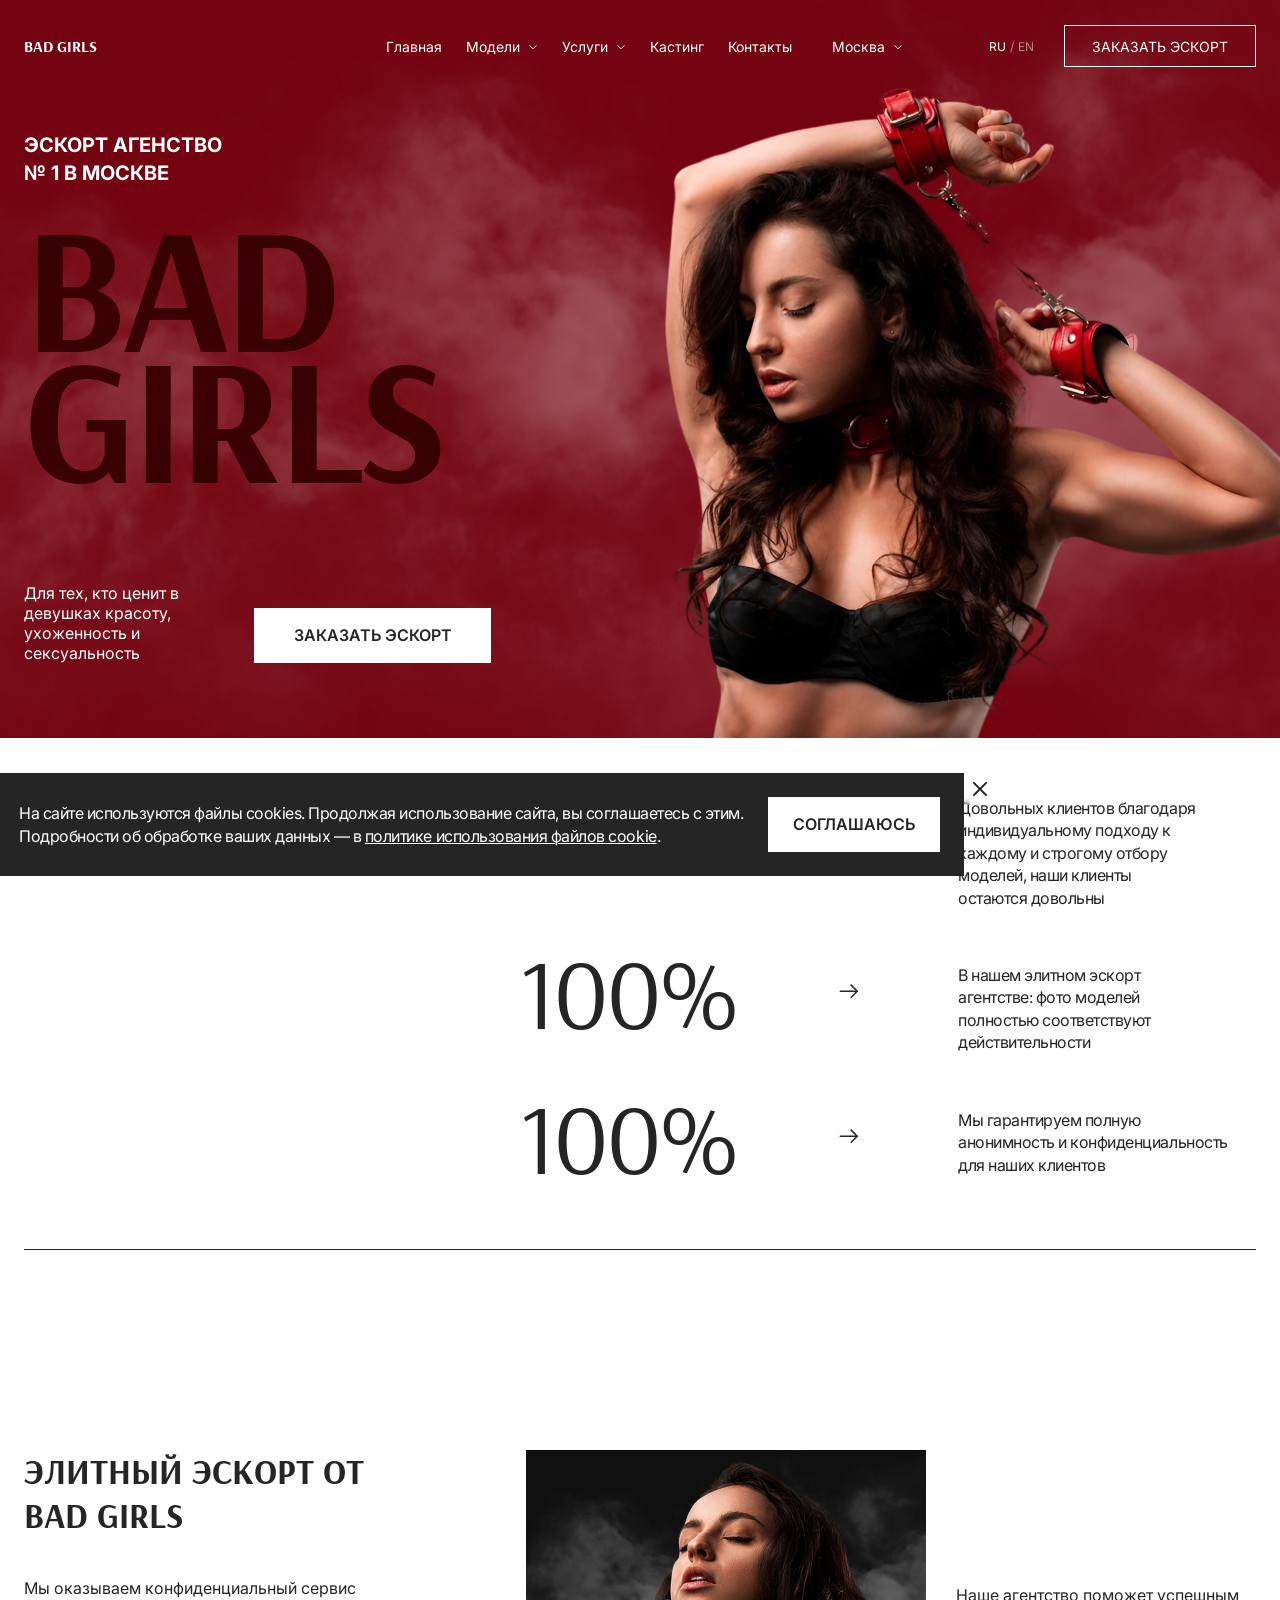
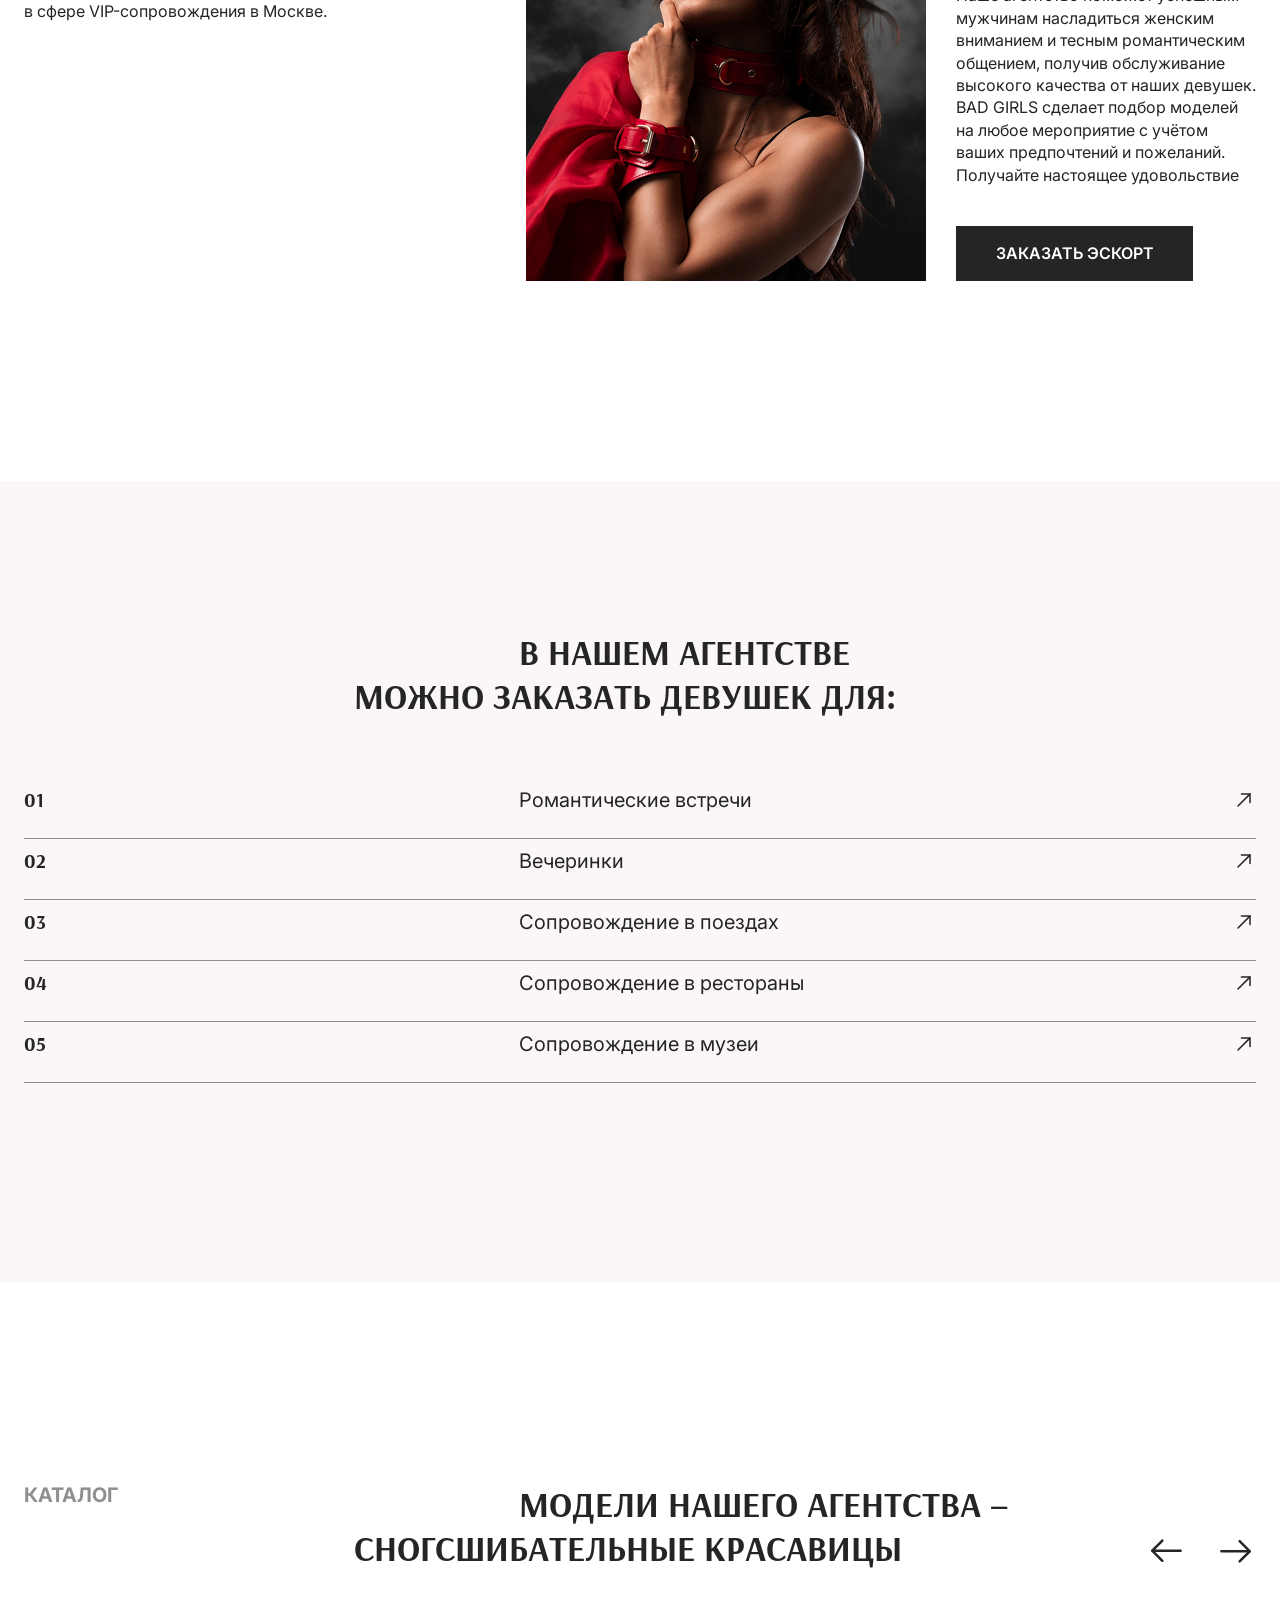
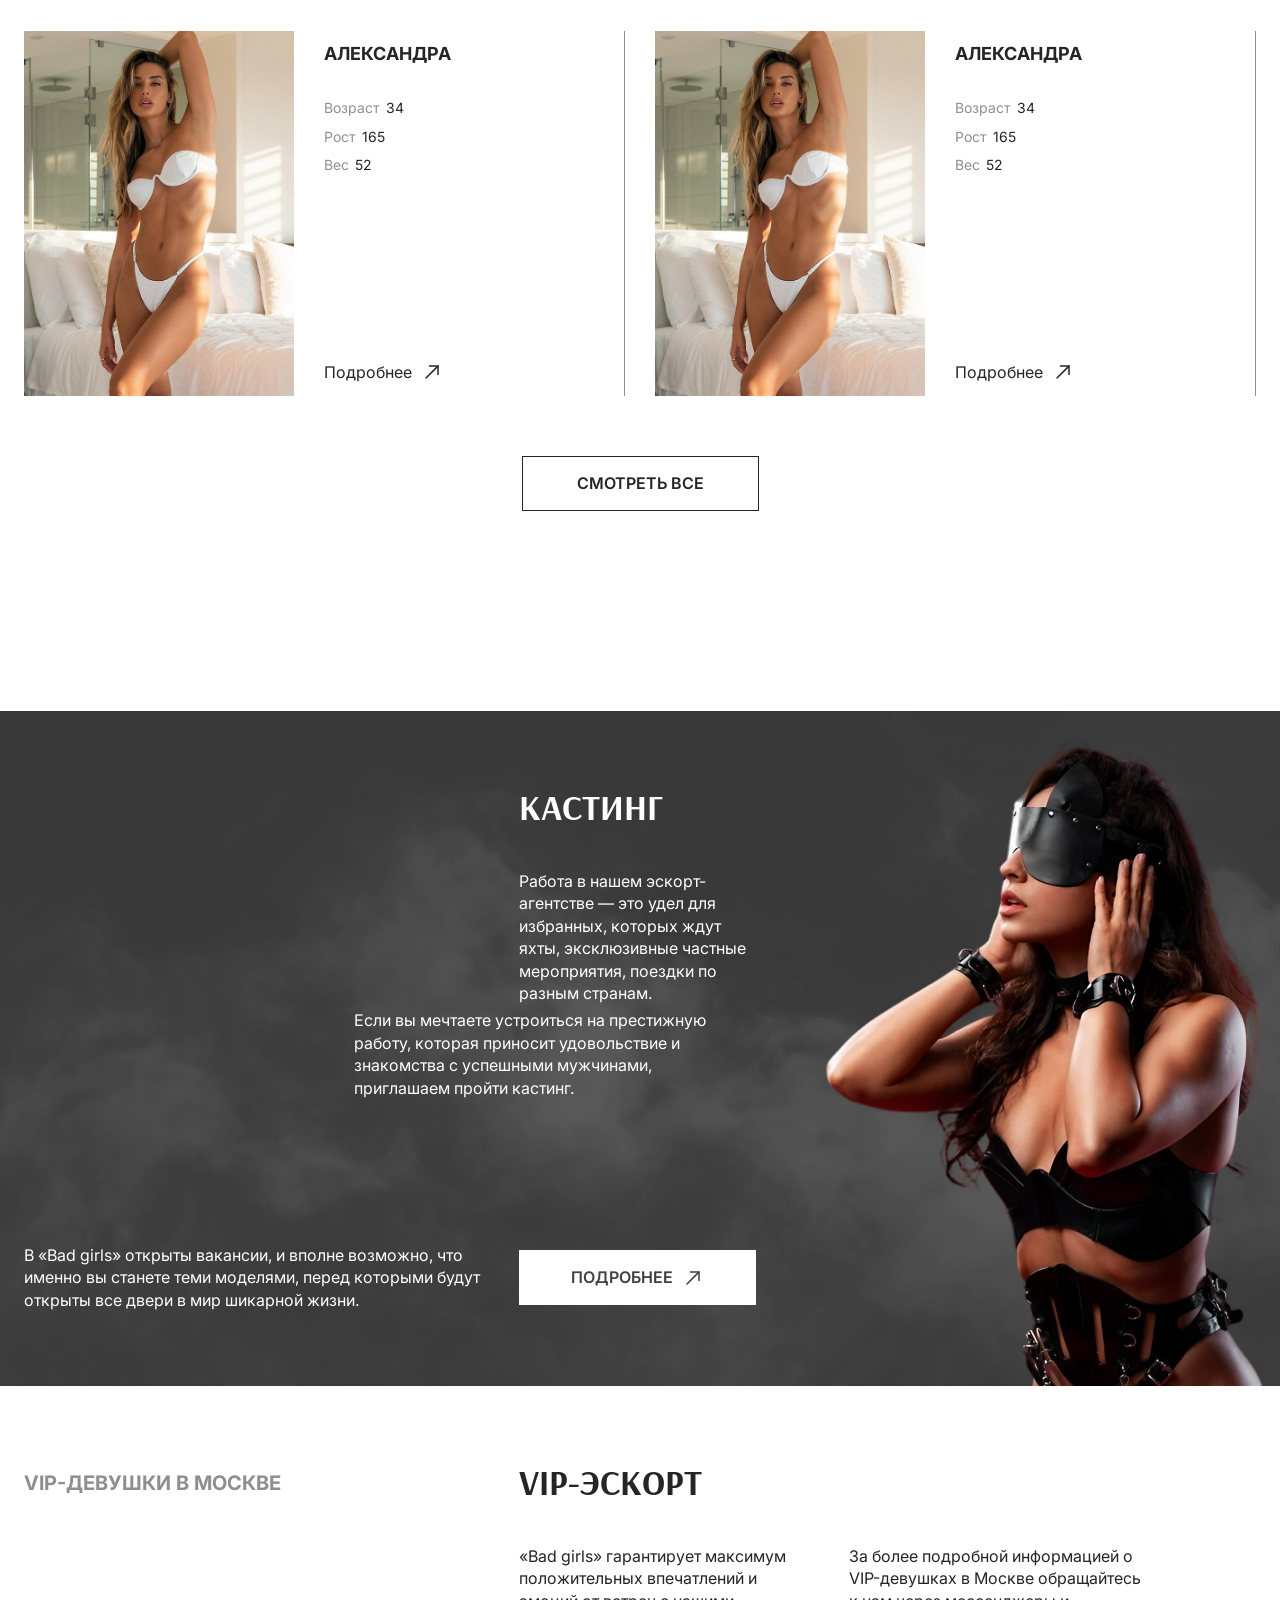
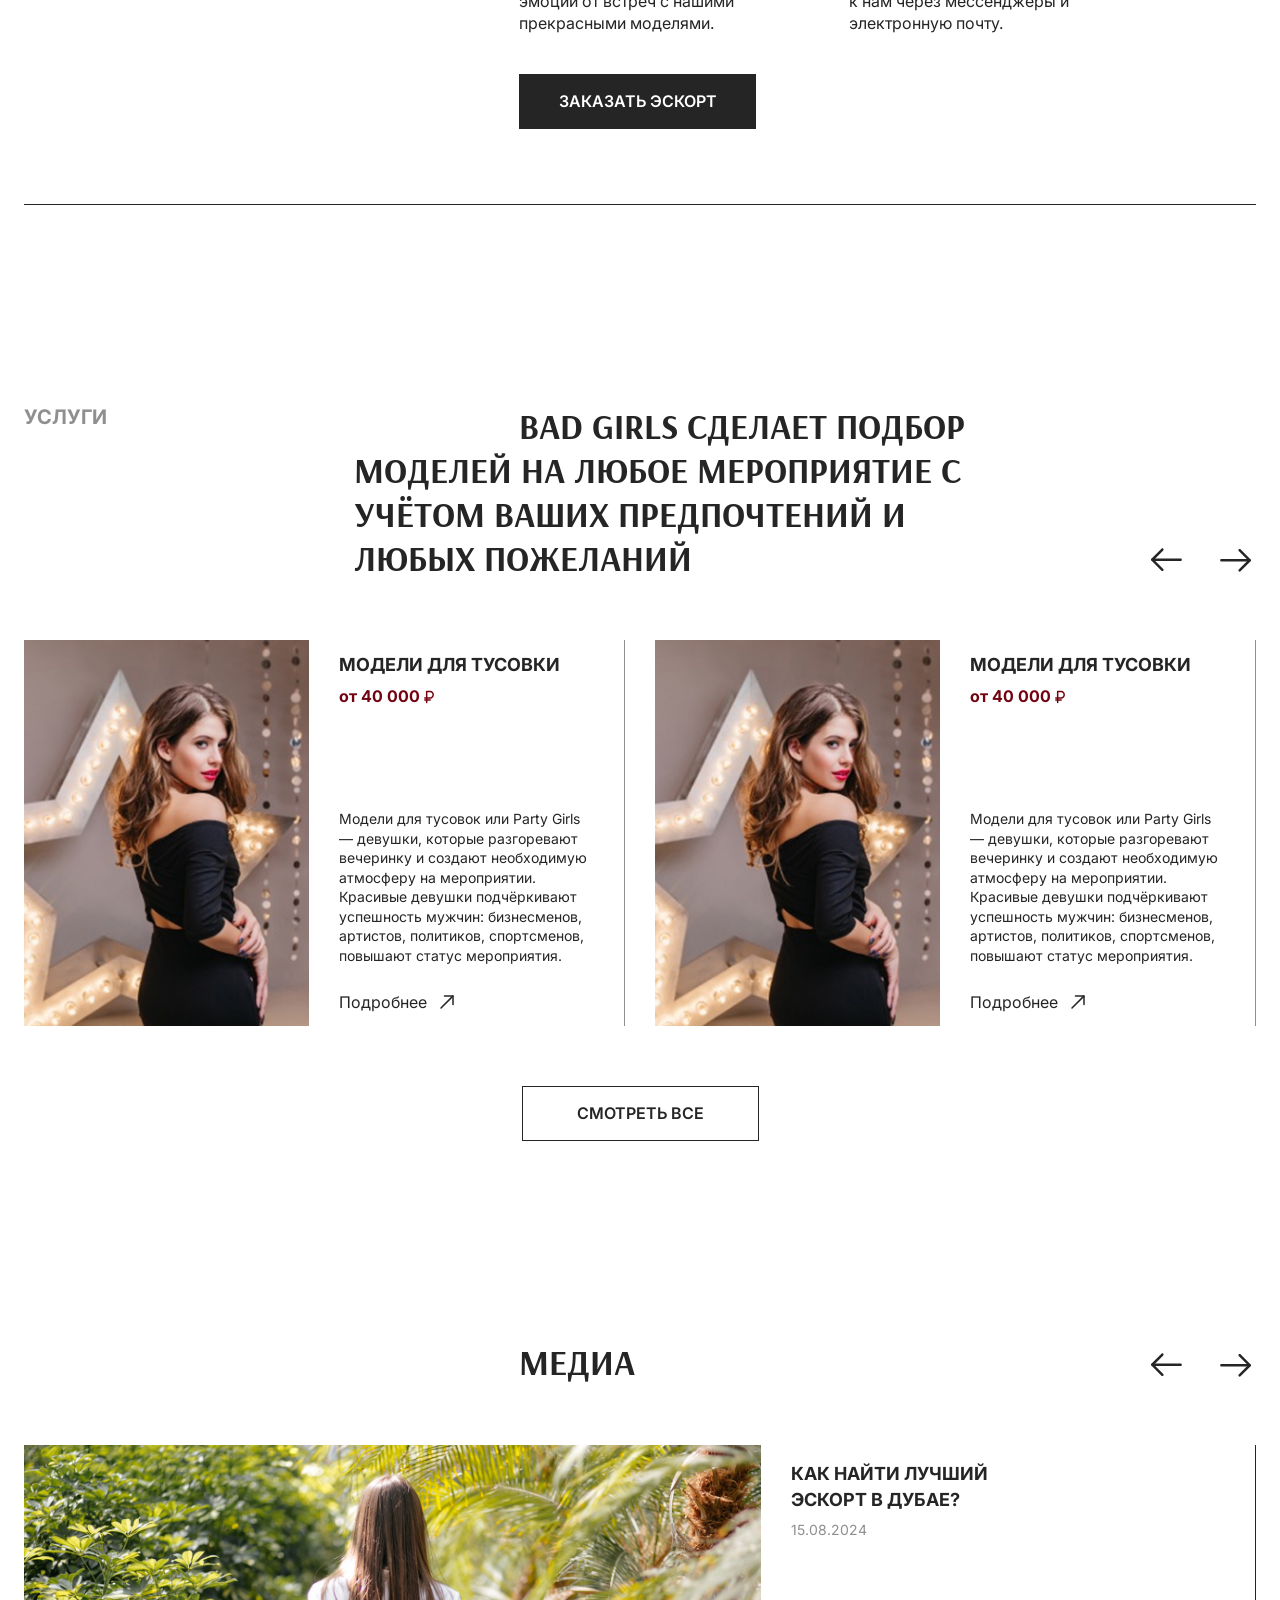
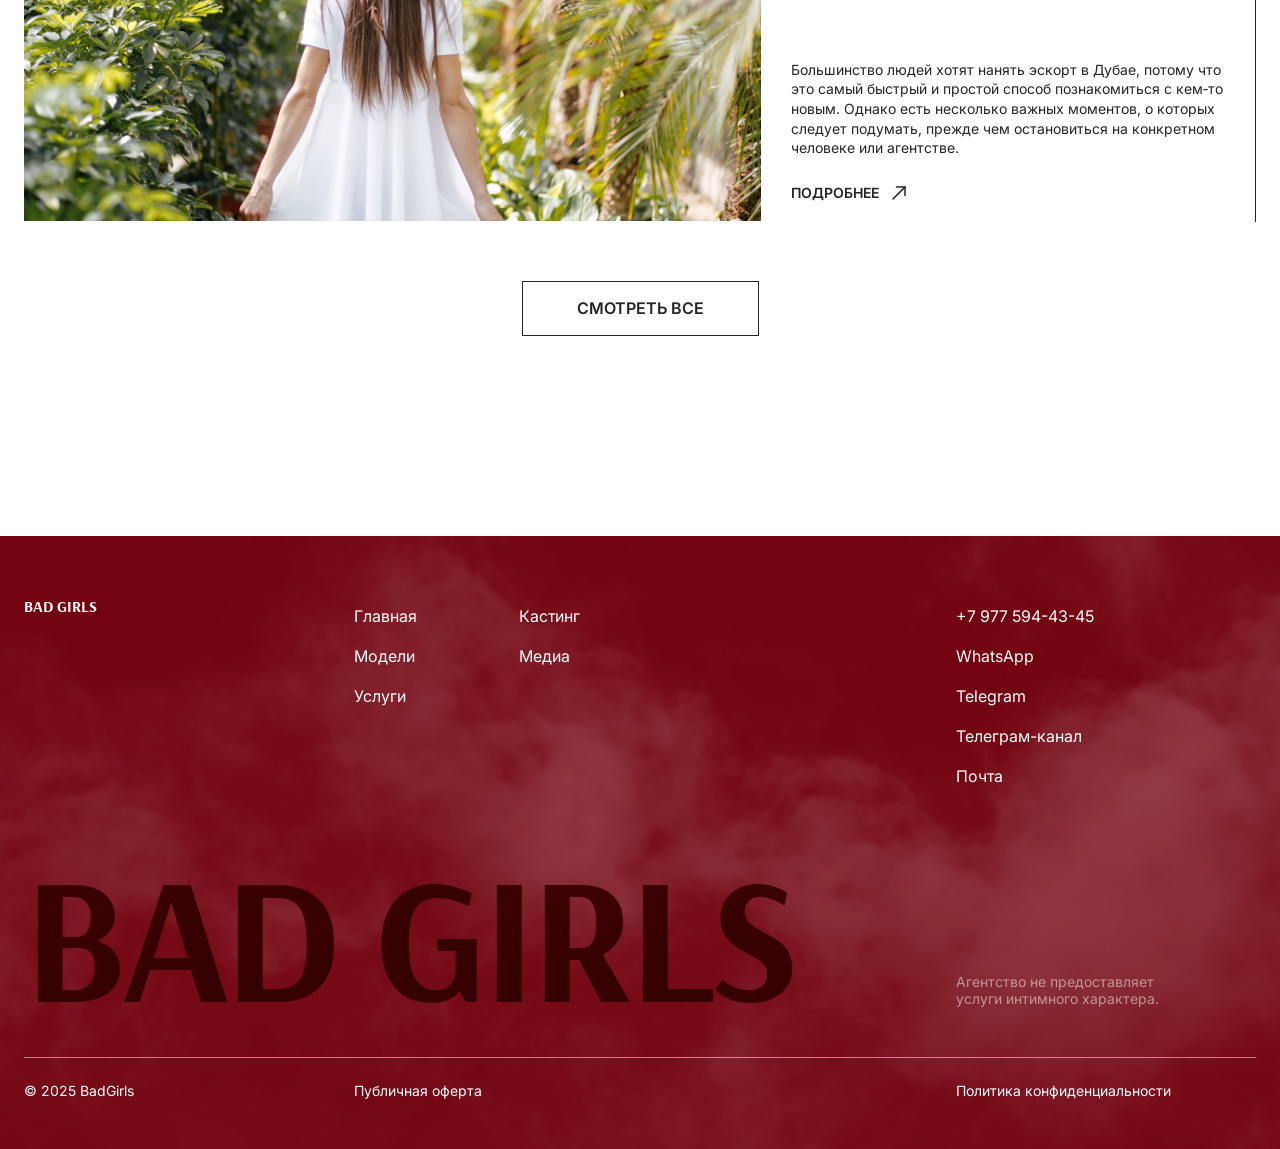
==== index.html @ 465d2c0c "Initial commit" ====
<!DOCTYPE html>
<html lang="ru">
	<head>
		<meta http-equiv="Content-Type" content="text/html; charset=utf-8">

		<!-- Adapting the page for mobile devices -->
		<meta name="viewport" content="width=device-width, initial-scale=1, maximum-scale=1">

		<!-- Prohibition of phone number recognition -->
		<meta name="format-detection" content="telephone=no">
		<meta name="SKYPE_TOOLBAR" content ="SKYPE_TOOLBAR_PARSER_COMPATIBLE">

		<!-- Page title -->
		<title>Заголовок страницы</title>

		<!-- Meta description -->
		<meta name="description" content="">

		<!-- Meta Keywords -->
		<meta name="keywords" content="">

		<!-- Changing the color of the mobile browser panel -->
		<meta name="msapplication-TileColor" content="#252525">
		<meta name="theme-color" content="#252525">

		<!-- Connecting fonts from Google -->
		<link rel="preconnect" href="https://fonts.googleapis.com">
		<link rel="preconnect" href="https://fonts.gstatic.com" crossorigin>
		<link href="https://fonts.googleapis.com/css2?family=Arsenal:ital,wght@0,400;0,700;1,400;1,700&family=Inter:ital,opsz,wght@0,14..32,100..900;1,14..32,100..900&display=swap" rel="stylesheet">

		<!-- Connecting style files -->
		<link rel="stylesheet" href="css/swiper-bundle.min.css">
		<link rel="stylesheet" href="css/swiper.css">
		<link rel="stylesheet" href="css/fancybox.css">
		<link rel="stylesheet" href="css/styles.css">

		<link rel="stylesheet" href="css/response_1279.css" media="print, (max-width: 1279px)">
		<link rel="stylesheet" href="css/response_1023.css" media="print, (max-width: 1023px)">
		<link rel="stylesheet" href="css/response_767.css" media="print, (max-width: 767px)">
		<link rel="stylesheet" href="css/response_479.css" media="(max-width: 479px)">
	</head>

	<body>
		<div class="wrap">
			<div class="main">
				<header class="absolute">
					<button class="mob_close_btn"></button>

					<div class="scroll">
						<div class="cont">
							<a href="/" class="logo">bad girls</a>

							<nav class="menu row">
								<div class="menu_item">
									<a class="active">
										<span>Главная</span>
									</a>
								</div>

								<div class="menu_item">
									<a href="/" class="sub_link">
										<span>Модели</span>
										<svg class="arr"><use xlink:href="images/sprite.svg#ic_arr_ver"></use></svg>
									</a>

									<div class="sub_menu two_cols">
										<div class="col">
											<div><a href="/">Азиатки</a></div>

											<div><a href="/">Блондинки</a></div>

											<div><a href="/">Брюнетки</a></div>

											<div><a href="/">Шатенки</a></div>

											<div><a href="/">Девушки с большой грудью</a></div>

											<div><a href="/">Девушки с маленькой грудью</a></div>

											<div><a href="/">Девушки с средней грудью</a></div>

											<div><a href="/">Девушки с татуировками</a></div>
										</div>

										<div class="col">
											<div><a href="/">Загорелые модели</a></div>

											<div><a href="/">Молодые девушки</a></div>

											<div><a href="/">Пышные девушки</a></div>

											<div><a href="/">Русые девушки</a></div>

											<div><a href="/">Рыжие модели</a></div>


											<div><a href="/">Славянки</a></div>

											<div><a href="/">Стройные девушки</a></div>

											<div><a href="/">Худые девушки</a></div>
										</div>
									</div>
								</div>

								<div class="menu_item">
									<a href="/" class="sub_link">
										<span>Услуги</span>
										<svg class="arr"><use xlink:href="images/sprite.svg#ic_arr_ver"></use></svg>
									</a>

									<div class="sub_menu">
										<div class="col">
											<div><a href="/">Романтические встречи</a></div>

											<div><a href="/">Вечеринки</a></div>

											<div><a href="/">Сопровождение в поездах</a></div>

											<div><a href="/">Сопровождение в рестораны</a></div>

											<div><a href="/">Сопровождение в музеи</a></div>

											<div><a href="/">Сопровождение в театры</a></div>

											<div><a href="/">Модели для тусовки</a></div>

											<div><a href="/">Переводчики модельной внешности</a></div>
										</div>
									</div>
								</div>

								<div class="menu_item">
									<a href="/">
										<span>Кастинг</span>
									</a>
								</div>

								<div class="menu_item">
									<a href="/">
										<span>Контакты</span>
									</a>
								</div>
							</nav>

							<div class="city modal_cont">
								<button class="current_btn mini_modal_btn" data-modal-id="#city_modal">
									<span>Москва</span>
									<svg class="arr"><use xlink:href="images/sprite.svg#ic_arr_ver"></use></svg>
								</button>

								<div class="mini_modal" id="city_modal">
									<div class="col">
										<div><a class="active">Москва</a></div>

										<div><a href="/">Санкт-Петербург</a></div>

										<div><a href="/">Сочи</a></div>

										<div><a href="/">Казань</a></div>

										<div><a href="/">Дубай</a></div>

										<div><a href="/">Лондон</a></div>

										<div><a href="/">Пхукет</a></div>

										<div><a href="/">Бали</a></div>

										<div><a href="/">Стамбул</a></div>
									</div>

									<div>
										<div><a href="/">Астана</a></div>

										<div><a href="/">Алматы</a></div>

										<div><a href="/">Монако</a></div>

										<div><a href="/">Ницца</a></div>

										<div><a href="/">Канны</a></div>

										<div><a href="/">Сантропе</a></div>

										<div><a href="/">Париж</a></div>

										<div><a href="/">Лос Анжелес</a></div>

										<div><a href="/">Нью-Йорк</a></div>
									</div>
								</div>
							</div>

							<div class="langs">
								<a class="active">RU</a>

								<div class="sep">/</div>

								<a href="/">EN</a>
							</div>

							<button class="order_btn modal_btn" data-modal="order_modal">Заказать эскорт</button>
						</div>
					</div>
				</header>


				<section class="mob_header">
					<div class="cont row">
						<div class="logo">
							<img src="images/logo.svg" alt="">
						</div>

						<button class="mob_menu_btn">
							<span></span>
						</button>
					</div>
				</section>


				<section class="first_section">
					<div class="cont">
						<div class="data">
							<div class="title">Эскорт агенство № 1 в Москве</div>

							<div class="name">
								<span>bad</span>
								<span>girls</span>
							</div>

							<div class="bottom">
								<span>Для тех, кто ценит в девушках красоту, ухоженность и сексуальность</span>

								<button class="order_btn">Заказать эскорт</button>
							</div>
						</div>
					</div>

					<picture class="image">
						<img src="images/tmp/first_section_img.png" alt="" loading="lazy">
					</picture>

					<picture class="bg">
						<img src="images/bg_first_section.jpg" alt="" loading="lazy" class="cover">
					</picture>
				</section>


				<section class="stats block">
					<div class="cont">
						<div class="row">
							<div class="title">Преимущества</div>

							<div class="data">
								<div>
									<div class="val">500+</div>

									<svg class="icon"><use xlink:href="images/sprite.svg#ic_arrow_slider"></use></svg>

									<div class="desc">
										<p>Довольных клиентов благодаря индивидуальному подходу к каждому и строгому отбору моделей, наши клиенты остаются довольны</p>
									</div>
								</div>

								<div>
									<div class="val">100%</div>

									<svg class="icon"><use xlink:href="images/sprite.svg#ic_arrow_slider"></use></svg>

									<div class="desc">
										<p>В нашем элитном эскорт агентстве: фото моделей полностью соответствуют действительности</p>
									</div>
								</div>

								<div>
									<div class="val">100%</div>

									<svg class="icon"><use xlink:href="images/sprite.svg#ic_arrow_slider"></use></svg>

									<div class="desc big">
										<p>Мы гарантируем полную анонимность и конфиденциальность для наших клиентов</p>
									</div>
								</div>
							</div>
						</div>
					</div>
				</section>


				<section class="about_info block">
					<div class="cont">
						<div class="block_head">
							<div class="title">Элитный эскорт от<br> bad girls</div>

							<div class="desc">Мы оказываем конфиденциальный сервис в сфере VIP-сопровождения в Москве.</div>
						</div>

						<picture class="image small_w">
							<img src="images/tmp/about_info_img2.jpg" alt="" loading="lazy">
						</picture>

						<div class="data alignend">
							<div class="text_block">
								<p>Наше агентство поможет успешным мужчинам насладиться женским вниманием и тесным романтическим общением, получив обслуживание высокого качества от наших девушек. BAD GIRLS сделает подбор моделей на любое мероприятие с учётом ваших предпочтений и пожеланий.<br> Получайте настоящее удовольствие</p>
							</div>

							<button class="order_btn">Заказать эскорт</button>
						</div>
					</div>
				</section>


				<section class="services block bg_block">
					<div class="cont">
						<div class="block_head">
							<div class="title"><span>В нашем агентстве</span> можно заказать девушек для:</div>
						</div>

						<div class="list">
							<div>
								<a href="/" class="service">
									<span class="number"></span>

									<span class="name">Романтические встречи</span>

									<svg class="icon"><use xlink:href="images/sprite.svg#ic_arrow_link"></use></svg>

									<picture class="thumb">
										<img src="images/tmp/service_thumb.jpg" alt="" loading="lazy">
									</picture>
								</a>
							</div>

							<div>
								<a href="/" class="service">
									<span class="number"></span>

									<span class="name">Вечеринки</span>

									<svg class="icon"><use xlink:href="images/sprite.svg#ic_arrow_link"></use></svg>

									<picture class="thumb">
										<img src="images/tmp/service_thumb.jpg" alt="" loading="lazy">
									</picture>
								</a>
							</div>

							<div>
								<a href="/" class="service">
									<span class="number"></span>

									<span class="name">Сопровождение в поездах</span>

									<svg class="icon"><use xlink:href="images/sprite.svg#ic_arrow_link"></use></svg>

									<picture class="thumb">
										<img src="images/tmp/service_thumb.jpg" alt="" loading="lazy">
									</picture>
								</a>
							</div>

							<div>
								<a href="/" class="service">
									<span class="number"></span>

									<span class="name">Сопровождение в рестораны</span>

									<svg class="icon"><use xlink:href="images/sprite.svg#ic_arrow_link"></use></svg>

									<picture class="thumb">
										<img src="images/tmp/service_thumb.jpg" alt="" loading="lazy">
									</picture>
								</a>
							</div>

							<div>
								<a href="/" class="service">
									<span class="number"></span>

									<span class="name">Сопровождение в музеи</span>

									<svg class="icon"><use xlink:href="images/sprite.svg#ic_arrow_link"></use></svg>

									<picture class="thumb">
										<img src="images/tmp/service_thumb.jpg" alt="" loading="lazy">
									</picture>
								</a>
							</div>
						</div>
					</div>
				</section>


				<section class="models block">
					<div class="cont">
						<div class="swiper">
							<div class="block_head row">
								<div class="pre_title">Каталог</div>

								<div class="title small_w"><span>Модели нашего агентства –</span> сногсшибательные красавицы</div>

								<div class="swiper-controls">
									<button class="swiper-button-prev">
										<svg class="icon"><use xlink:href="images/sprite.svg#ic_arrow_slider"></use></svg>
									</button>

									<button class="swiper-button-next">
										<svg class="icon"><use xlink:href="images/sprite.svg#ic_arrow_slider"></use></svg>
									</button>
								</div>
							</div>

							<div class="swiper-wrapper">
								<div class="swiper-slide">
									<div class="model">
										<picture class="thumb">
											<img src="images/tmp/model_thumb.jpg" alt="" loading="lazy">
										</picture>

										<div class="info">
											<div class="name">Александра</div>

											<div class="features">
												<div>
													<div class="label">Возраст</div>
													<div class="val">34</div>
												</div>

												<div>
													<div class="label">Рост</div>
													<div class="val">165</div>
												</div>

												<div>
													<div class="label">Вес</div>
													<div class="val">52</div>
												</div>
											</div>

											<div class="link">
												<a href="/">
													<span>Подробнее</span>
													<svg class="icon"><use xlink:href="images/sprite.svg#ic_arrow_link"></use></svg>
												</a>
											</div>
										</div>
									</div>
								</div>

								<div class="swiper-slide">
									<div class="model">
										<picture class="thumb">
											<img src="images/tmp/model_thumb.jpg" alt="" loading="lazy">
										</picture>

										<div class="info">
											<div class="name">Александра</div>

											<div class="features">
												<div>
													<div class="label">Возраст</div>
													<div class="val">34</div>
												</div>

												<div>
													<div class="label">Рост</div>
													<div class="val">165</div>
												</div>

												<div>
													<div class="label">Вес</div>
													<div class="val">52</div>
												</div>
											</div>

											<div class="link">
												<a href="/">
													<span>Подробнее</span>
													<svg class="icon"><use xlink:href="images/sprite.svg#ic_arrow_link"></use></svg>
												</a>
											</div>
										</div>
									</div>
								</div>

								<div class="swiper-slide">
									<div class="model">
										<picture class="thumb">
											<img src="images/tmp/model_thumb.jpg" alt="" loading="lazy">
										</picture>

										<div class="info">
											<div class="name">Александра</div>

											<div class="features">
												<div>
													<div class="label">Возраст</div>
													<div class="val">34</div>
												</div>

												<div>
													<div class="label">Рост</div>
													<div class="val">165</div>
												</div>

												<div>
													<div class="label">Вес</div>
													<div class="val">52</div>
												</div>
											</div>

											<div class="link">
												<a href="/">
													<span>Подробнее</span>
													<svg class="icon"><use xlink:href="images/sprite.svg#ic_arrow_link"></use></svg>
												</a>
											</div>
										</div>
									</div>
								</div>

								<div class="swiper-slide">
									<div class="model">
										<picture class="thumb">
											<img src="images/tmp/model_thumb.jpg" alt="" loading="lazy">
										</picture>

										<div class="info">
											<div class="name">Александра</div>

											<div class="features">
												<div>
													<div class="label">Возраст</div>
													<div class="val">34</div>
												</div>

												<div>
													<div class="label">Рост</div>
													<div class="val">165</div>
												</div>

												<div>
													<div class="label">Вес</div>
													<div class="val">52</div>
												</div>
											</div>

											<div class="link">
												<a href="/">
													<span>Подробнее</span>
													<svg class="icon"><use xlink:href="images/sprite.svg#ic_arrow_link"></use></svg>
												</a>
											</div>
										</div>
									</div>
								</div>
							</div>
						</div>

						<div class="all_link">
							<a href="/">Смотреть все</a>
						</div>
					</div>
				</section>


				<section class="casting_block">
					<div class="cont">
						<div class="block_head">
							<div class="title">Кастинг</div>

							<div class="desc">
								<p>Работа в нашем эскорт-агентстве — это удел для избранных, которых ждут яхты, эксклюзивные частные мероприятия, поездки по разным странам.</p>
							</div>
						</div>

						<div class="desc2">
							<p>Если вы мечтаете устроиться на престижную работу, которая приносит удовольствие и знакомства с успешными мужчинами, приглашаем пройти кастинг. </p>
						</div>

						<div class="bottom">
							<div class="exp">В «Bad girls» открыты вакансии, и вполне возможно, что именно вы станете теми моделями, перед которыми будут открыты все двери в мир шикарной жизни.</div>

							<div class="link">
								<a href="/">
									<span>Подробнее</span>
									<svg class="icon"><use xlink:href="images/sprite.svg#ic_arrow_link"></use></svg>
								</a>
							</div>
						</div>
					</div>

					<picture class="image">
						<img src="images/tmp/casting_block_img.png" alt="" loading="lazy" class="cover">
					</picture>

					<picture class="bg">
						<img src="images/bg_casting_block.jpg" alt="" loading="lazy" class="cover">
					</picture>
				</section>


				<section class="vip_escort block">
					<div class="cont">
						<div class="block_head row small_m">
							<div class="pre_title">VIP-девушки в Москве</div>

							<div class="title">VIP-эскорт</div>
						</div>

						<div class="data">
							<div class="desc">
								<p>«Bad girls» гарантирует максимум положительных впечатлений и эмоций от встреч с нашими прекрасными моделями.</p>

								<p>За более подробной информацией о VIP-девушках в Москве обращайтесь к нам через мессенджеры и электронную почту.</p>
							</div>

							<button class="order_btn">Заказать эскорт</button>
						</div>
					</div>
				</section>


				<section class="services_grid block">
					<div class="cont">
						<div class="swiper">
							<div class="block_head row">
								<div class="pre_title">услуги</div>

								<div class="title"><span>BAD GIRLS сделает подбор</span> моделей на любое мероприятие с учётом ваших предпочтений и любых пожеланий</div>

								<div class="swiper-controls">
									<button class="swiper-button-prev">
										<svg class="icon"><use xlink:href="images/sprite.svg#ic_arrow_slider"></use></svg>
									</button>

									<button class="swiper-button-next">
										<svg class="icon"><use xlink:href="images/sprite.svg#ic_arrow_slider"></use></svg>
									</button>
								</div>
							</div>

							<div class="swiper-wrapper">
								<div class="swiper-slide">
									<div class="service">
										<picture class="thumb">
											<img src="images/tmp/service_grid_thumb.jpg" alt="" loading="lazy">
										</picture>

										<div class="info">
											<div class="name">Модели для тусовки</div>

											<div class="price">
												<span>от 40 000</span>
												<svg class="icon"><use xlink:href="images/sprite.svg#ic_rouble"></use></svg>
											</div>

											<div class="desc">Модели для тусовок или Party Girls — девушки, которые разгоревают вечеринку и создают необходимую атмосферу на мероприятии. Красивые девушки подчёркивают успешность мужчин: бизнесменов, артистов, политиков, спортсменов, повышают статус мероприятия.</div>

											<div class="link">
												<a href="/">
													<span>Подробнее</span>
													<svg class="icon"><use xlink:href="images/sprite.svg#ic_arrow_link"></use></svg>
												</a>
											</div>
										</div>
									</div>
								</div>

								<div class="swiper-slide">
									<div class="service">
										<picture class="thumb">
											<img src="images/tmp/service_grid_thumb.jpg" alt="" loading="lazy">
										</picture>

										<div class="info">
											<div class="name">Модели для тусовки</div>

											<div class="price">
												<span>от 40 000</span>
												<svg class="icon"><use xlink:href="images/sprite.svg#ic_rouble"></use></svg>
											</div>

											<div class="desc">Модели для тусовок или Party Girls — девушки, которые разгоревают вечеринку и создают необходимую атмосферу на мероприятии. Красивые девушки подчёркивают успешность мужчин: бизнесменов, артистов, политиков, спортсменов, повышают статус мероприятия.</div>

											<div class="link">
												<a href="/">
													<span>Подробнее</span>
													<svg class="icon"><use xlink:href="images/sprite.svg#ic_arrow_link"></use></svg>
												</a>
											</div>
										</div>
									</div>
								</div>

								<div class="swiper-slide">
									<div class="service">
										<picture class="thumb">
											<img src="images/tmp/service_grid_thumb.jpg" alt="" loading="lazy">
										</picture>

										<div class="info">
											<div class="name">Модели для тусовки</div>

											<div class="price">
												<span>от 40 000</span>
												<svg class="icon"><use xlink:href="images/sprite.svg#ic_rouble"></use></svg>
											</div>

											<div class="desc">Модели для тусовок или Party Girls — девушки, которые разгоревают вечеринку и создают необходимую атмосферу на мероприятии. Красивые девушки подчёркивают успешность мужчин: бизнесменов, артистов, политиков, спортсменов, повышают статус мероприятия.</div>

											<div class="link">
												<a href="/">
													<span>Подробнее</span>
													<svg class="icon"><use xlink:href="images/sprite.svg#ic_arrow_link"></use></svg>
												</a>
											</div>
										</div>
									</div>
								</div>

								<div class="swiper-slide">
									<div class="service">
										<picture class="thumb">
											<img src="images/tmp/service_grid_thumb.jpg" alt="" loading="lazy">
										</picture>

										<div class="info">
											<div class="name">Модели для тусовки</div>

											<div class="price">
												<span>от 40 000</span>
												<svg class="icon"><use xlink:href="images/sprite.svg#ic_rouble"></use></svg>
											</div>

											<div class="desc">Модели для тусовок или Party Girls — девушки, которые разгоревают вечеринку и создают необходимую атмосферу на мероприятии. Красивые девушки подчёркивают успешность мужчин: бизнесменов, артистов, политиков, спортсменов, повышают статус мероприятия.</div>

											<div class="link">
												<a href="/">
													<span>Подробнее</span>
													<svg class="icon"><use xlink:href="images/sprite.svg#ic_arrow_link"></use></svg>
												</a>
											</div>
										</div>
									</div>
								</div>
							</div>
						</div>

						<div class="all_link">
							<a href="/">Смотреть все</a>
						</div>
					</div>
				</section>


				<section class="articles block">
					<div class="cont">
						<div class="swiper">
							<div class="block_head row">
								<div class="title">медиа</div>

								<div class="swiper-controls">
									<button class="swiper-button-prev">
										<svg class="icon"><use xlink:href="images/sprite.svg#ic_arrow_slider"></use></svg>
									</button>

									<button class="swiper-button-next">
										<svg class="icon"><use xlink:href="images/sprite.svg#ic_arrow_slider"></use></svg>
									</button>
								</div>
							</div>

							<div class="swiper-wrapper">
								<div class="swiper-slide">
									<div class="article">
										<a href="/" class="image">
											<picture class="thumb">
												<img src="images/tmp/article_thumb.jpg" alt="" loading="lazy" class="cover">
											</picture>
										</a>

										<div class="info">
											<div class="name">
												<a href="/">Как найти лучший эскорт в Дубае?</a>
											</div>

											<div class="date">15.08.2024</div>

											<div class="desc">Большинство людей хотят нанять эскорт в Дубае, потому что это самый быстрый и простой способ познакомиться с кем‑то новым. Однако есть несколько важных моментов, о которых следует подумать, прежде чем остановиться на конкретном человеке или агентстве.</div>

											<div class="link">
												<a href="/">
													<span>Подробнее</span>
													<svg class="icon"><use xlink:href="images/sprite.svg#ic_arrow_link"></use></svg>
												</a>
											</div>
										</div>
									</div>
								</div>

								<div class="swiper-slide">
									<div class="article">
										<a href="/" class="image">
											<picture class="thumb">
												<img src="images/tmp/article_thumb.jpg" alt="" loading="lazy" class="cover">
											</picture>
										</a>

										<div class="info">
											<div class="name">
												<a href="/">Как найти лучший эскорт в Дубае?</a>
											</div>

											<div class="date">15.08.2024</div>

											<div class="desc">Большинство людей хотят нанять эскорт в Дубае, потому что это самый быстрый и простой способ познакомиться с кем‑то новым. Однако есть несколько важных моментов, о которых следует подумать, прежде чем остановиться на конкретном человеке или агентстве.</div>

											<div class="link">
												<a href="/">
													<span>Подробнее</span>
													<svg class="icon"><use xlink:href="images/sprite.svg#ic_arrow_link"></use></svg>
												</a>
											</div>
										</div>
									</div>
								</div>

								<div class="swiper-slide">
									<div class="article">
										<a href="/" class="image">
											<picture class="thumb">
												<img src="images/tmp/article_thumb.jpg" alt="" loading="lazy" class="cover">
											</picture>
										</a>

										<div class="info">
											<div class="name">
												<a href="/">Как найти лучший эскорт в Дубае?</a>
											</div>

											<div class="date">15.08.2024</div>

											<div class="desc">Большинство людей хотят нанять эскорт в Дубае, потому что это самый быстрый и простой способ познакомиться с кем‑то новым. Однако есть несколько важных моментов, о которых следует подумать, прежде чем остановиться на конкретном человеке или агентстве.</div>

											<div class="link">
												<a href="/">
													<span>Подробнее</span>
													<svg class="icon"><use xlink:href="images/sprite.svg#ic_arrow_link"></use></svg>
												</a>
											</div>
										</div>
									</div>
								</div>
							</div>
						</div>

						<div class="all_link">
							<a href="/">Смотреть все</a>
						</div>
					</div>
				</section>
			</div>


			<footer>
				<div class="cont">
					<div class="row">
						<a href="/" class="logo">bad girls</a>

						<div class="menu">
							<div>
								<div><a href="/">Главная</a></div>

								<div><a href="/">Модели</a></div>

								<div><a href="/">Услуги</a></div>
							</div>

							<div>
								<div><a href="/">Кастинг</a></div>

								<div><a href="/">Медиа</a></div>
							</div>
						</div>

						<div class="contacts">
							<div><a href="tel:+7 977 594-43-45">+7 977 594-43-45</a></div>

							<div><a href="/">WhatsApp</a></div>

							<div><a href="/">Telegram</a></div>

							<div><a href="/">Телеграм-канал</a></div>

							<div><a href="mailto:">Почта</a></div>
						</div>
					</div>

					<div class="row">
						<div class="name">bad girls</div>

						<div class="desc">Агентство не предоставляет услуги интимного характера.</div>
					</div>

					<div class="bottom">
						<div class="copyright">&copy; 2025 BadGirls</div>

						<div class="public_offer_link">
							<a href="/">Публичная оферта</a>
						</div>

						<div class="privacy_policy_link">
							<a href="/">Политика конфиденциальности</a>
						</div>
					</div>
				</div>

				<picture class="bg">
					<img src="images/bg_footer.jpg" alt="" loading="lazy" class="cover">
				</picture>
			</footer>


			<div class="overlay"></div>
		</div>


		<section class="modal" id="age_modal">
			<div class="modal_title">Вам исполнилось 18 лет?</div>

			<div class="modal_desc">Сайт содержит материалы для лиц старше 18 лет. Пожалуйста, подтвердите возраст.</div>

			<div class="btns">
				<button class="btn yes_btn close_btn">Да, мне уже есть 18 +</button>

				<button class="btn no_btn">Нет</button>
			</div>
		</section>


		<section class="cookie_modal">
			<button class="close_btn">
				<svg class="icon"><use xlink:href="images/sprite.svg#ic_close"></use></svg>
			</button>

			<div class="desc">На сайте используются файлы cookies. Продолжая использование сайта, вы соглашаетесь с этим. Подробности об обработке ваших данных — в <a href="/" target="_blank">политике использования файлов cookie</a>.</div>

			<button class="btn">Соглашаюсь</button>
		</section>


		<section class="modal" id="order_modal">
			<div class="modal_title">Заказать эскорт</div>

			<div class="steps">
				<div class="step">
					<div class="name">Уточните свои предпочтения</div>

					<div class="desc">Выберите услугу, которая вам подходит, и наш менеджер поможет подобрать оптимальную модель с учётом ваших пожеланий. Для новых клиентов подбор осуществляется на условиях предоплаты.</div>
				</div>

				<div class="step">
					<div class="name">Испытайте приятные эмоции</div>

					<div class="desc">После согласования всех деталей мы организуем встречу с девушкой в удобное для вас время.</div>
				</div>
			</div>

			<div class="links">
				<a href="/" target="_blank" rel="noopener nofollow">Перейти в telegram</a>

				<a href="/" target="_blank" rel="noopener nofollow">Перейти в whatsapp</a>
			</div>
		</section>


		<!-- Connecting javascript files -->
		<script src="js/jquery-3.7.1.min.js"></script>
		<script src="js/functions.js"></script>
		<script src="js/swiper-bundle.min.js"></script>
		<script src="js/fancybox.js"></script>
		<script src="js/imask.js"></script>
		<script src="js/scripts.js"></script>
	</body>
</html>
---- css/styles.css ----
/*------------------
    Reset styles
------------------*/
*
{
    box-sizing: border-box;
    margin: 0;
    padding: 0;

    scroll-margin-top: var(--cont_padding);
}

*:before,
*:after
{
    box-sizing: border-box;
}

html
{
    scroll-behavior: smooth;
    -webkit-font-smoothing: antialiased;
    -moz-osx-font-smoothing: grayscale;
        -ms-text-size-adjust: 100%;
    -webkit-text-size-adjust: 100%;
}

body
{
    margin: 0;

    overscroll-behavior: none;
    -webkit-tap-highlight-color: transparent;
    -webkit-overflow-scrolling: touch;
    text-rendering: optimizeLegibility;
    text-decoration-skip: objects;
}

img
{
    border-style: none;
}

textarea
{
    overflow: auto;
}

input,
textarea,
input:active,
textarea:active,
button
{
    margin: 0;

    -webkit-border-radius: 0;
            border-radius: 0;
         outline: none transparent !important;
    box-shadow: none;

    -webkit-appearance: none;
            appearance: none;
    -moz-outline: none !important;
}

input::-webkit-outer-spin-button,
input::-webkit-inner-spin-button
{
    margin: 0;

    -webkit-appearance: none;
}

input[type=number]
{
    -moz-appearance: textfield;
}

:focus
{
    outline: 0;
}

:hover,
:active
{
    -webkit-tap-highlight-color: rgba(0, 0, 0, 0);
    -webkit-touch-callout: none;
}


::-ms-clear
{
    display: none;
}



/*-------------------
    Global styles
-------------------*/
:root
{
    --bg: #fff;
    --bg_default: #ddd;
    --content_width: 1290px;
    --cont_padding: 24px;
    --cont_padding_double: calc(var(--cont_padding) * 2);
    --cont_padding_half: calc(var(--cont_padding) * .5);
    --scroll_width: 17px;
    --custom_scroll_width: 10px;
    --custom_scroll_height: 10px;
    --primary_color: #720310;
    --dark_color: #252525;
    --grey_color: #8f8f8f;
    --light_color: #fff;
    --font_size_b: 20px;
    --font_size_m: 18px;
    --font_size: 16px;
    --font_size_s: 14px;
    --font_size_xs: 12px;
    --font_size_title: 35px;
    --font_size_title_m: 30px;
    --font_size_title_s: 20px;
    --font_family: 'Inter', 'Arial', sans-serif;
    --font_family2: 'Arsenal', 'Arial', sans-serif;
    --block_head_offset: 60px;
    --block_head_offset_s: 40px;
    --outside_gap_b: 200px;
    --outside_gap: 160px;
    --outside_gap_s: 75px;
    --inner_gap_b: 40px;
    --inner_gap_md: 30px;
    --inner_gap: 24px;
    --inner_gap_m: 16px;
    --inner_gap_s: 12px;
    --inner_gap_xs: 8px;
}


::selection
{
    color: var(--light_color);
    background: var(--primary_color);
}

::-moz-selection
{
    color: var(--light_color);
    background: var(--primary_color);
}



html
{
    height: 100%;
    min-height: -moz-available;
    min-height: -webkit-fill-available;
    min-height:         fill-available;
}


html.custom_scroll ::-webkit-scrollbar
{
    width: var(--custom_scroll_width);
    height: var(--custom_scroll_height);

    background-color: var(--bg);
}


html.custom_scroll ::-webkit-scrollbar-thumb
{
    background-color: var(--primary_color);
}


body
{
    height: 100%;
    min-height: -moz-available;
    min-height: -webkit-fill-available;
    min-height:         fill-available;

    font-family: var(--font_family);
    font-size: var(--font_size);
    font-weight: 400;
    line-height: normal;

    color: var(--dark_color);
}


body.lock
{
    overflow: hidden;
}


button
{
    display: inline-block;

    font-family: inherit;
    font-size: inherit;
    font-weight: inherit;
    line-height: inherit;

    cursor: pointer;
    vertical-align: top;

    color: inherit;
    border: none;
    background: none;
}


.wrap
{
    position: relative;

    display: flex;
    overflow: clip;
    flex-direction: column;

    min-height: 100%;

    z-index: 9;

    background: var(--bg);
}


.wrap > .main
{
    position: relative;

    display: flex;
    flex: 1 0 auto;
    flex-direction: column;
}


.cont
{
    width: 100%;
    max-width: calc(var(--content_width) + var(--cont_padding_double));
    margin-inline: auto;
    padding-inline: var(--cont_padding);
}



.block
{
    margin-bottom: var(--outside_gap_b);
}


.block.bg_block
{
    padding-block: 150px var(--outside_gap_b);

    background: rgba(114, 3, 16, .03);
}


.block.no_m
{
    margin-bottom: 0;
}



.modal_btn > *
{
    pointer-events: none;
}



img.cover
{
    display: block;

    width: 100%;
    height: 100%;

    object-fit: cover;
}



.overlay
{
    position: fixed;
    top: 0;
    left: 0;

    display: none;

    width: 100%;
    height: 100%;

    z-index: 100;

    opacity: .65;
    background: var(--dark_color);
}



/*--------------
    Fancybox
--------------*/
.fancybox__backdrop
{
    background: rgba(37, 37, 37, .50);

            backdrop-filter: blur(5px);
    -webkit-backdrop-filter: blur(5px);
}


.fancybox__slide
{
    padding: var(--block_padding_s);
}


.fancybox__content > .f-button.is-close-btn,
.is-compact .fancybox__content > .f-button.is-close-btn
{
    top: 20px;
    right: 20px;

    opacity: 1;

    --f-button-width: 32px;
    --f-button-height: 32px;
    --f-button-border-radius: 0;
    --f-button-color: var(--dark_color);
    --f-button-hover-color: var(--primary_color);
    --f-button-svg-width: 100%;
    --f-button-svg-height: 100%;
    --f-button-bg: transparent;
    --f-button-hover-bg: transparent;
    --f-button-active-bg: transparent;
}


.fancybox__content > .f-button.is-close-btn svg
{
    stroke: none;
}



/*--------------
    ButtonUp
--------------*/
.buttonUp
{
    position: fixed;
    right: var(--cont_padding);
    bottom: var(--cont_padding);

    display: none;

    z-index: 90;
}


.buttonUp .btn
{
    display: flex;
    align-content: center;
    align-items: center;
    flex-wrap: wrap;
    justify-content: center;

    width: 62px;
    height: 62px;

    transition: background .2s linear;

    color: #fff;
    border-radius: 50%;
    background: #ae0b05;
}


.buttonUp .btn .icon
{
    display: block;

    width: 24px;
    height: 24px;
}


.buttonUp .btn:hover
{
    background: #d3241d;
}



/*--------------
    Grid row
--------------*/
.grid_row
{
    display: flex;
    align-content: stretch;
    align-items: stretch;
    flex-wrap: wrap;
    justify-content: flex-start;

    margin-bottom: calc(var(--offset_v) * -1);
    margin-left: calc(var(--offset_h) * -1);

    --count_per_line: 3;
    --offset_h: var(--inner_gap);
    --offset_v: var(--inner_gap);
}


.grid_row > *
{
    width: calc(100% / var(--count_per_line) - var(--offset_h));
    margin-bottom: var(--offset_v);
    margin-left: var(--offset_h);
}



/*--------------
    More btn
--------------*/
.more_btn
{
    margin-top: 60px;
}


.more_btn .btn
{
    display: block;

    width: 237px;
    max-width: 100%;
    height: 55px;
    margin-inline: auto;
    padding: 15px calc(var(--inner_gap) - 1px);

    font-weight: 600;
    line-height: 120%;

    transition: .2s linear;
    text-transform: uppercase;

    border: 1px solid;
}


.more_btn .btn:hover
{
    color: var(--light_color);
    border-color: var(--primary_color);
    background: var(--primary_color);
}



/*--------------
    All link
--------------*/
.all_link
{
    margin-top: 60px;
}


.all_link a
{
    display: flex;
    align-content: center;
    align-items: center;
    flex-wrap: wrap;
    justify-content: center;

    width: 237px;
    max-width: 100%;
    height: 55px;
    margin-inline: auto;
    padding: 15px calc(var(--inner_gap) - 1px);

    font-weight: 600;
    line-height: 120%;

    transition: .2s linear;
    text-decoration: none;
    text-transform: uppercase;

    color: currentColor;
    border: 1px solid;
}


.all_link a:hover
{
    color: var(--light_color);
    border-color: var(--primary_color);
    background: var(--primary_color);
}



/*----------------
    Mini modal
----------------*/
.modal_cont
{
    position: relative;
}


.mini_modal
{
    position: absolute;
    top: 100%;
    left: 0;

    visibility: hidden;

    z-index: 100;
    transition: .2s linear;
    pointer-events: none;

    opacity: 0;
}


.mini_modal.active
{
    visibility: visible;

    pointer-events: auto;

    opacity: 1;
}



/*------------
    Header
------------*/
header
{
    position: relative;
    top: 0;
    left: 0;

    width: 100%;
    padding-block: 25px;

    z-index: 9;
}



header .mob_close_btn
{
    position: absolute;
    top: 0;
    left: 100%;

    display: none;

    width: 50px;
    height: 50px;
}


header .mob_close_btn:before,
header .mob_close_btn:after
{
    position: absolute;
    top: 0;
    right: 0;
    bottom: 0;
    left: 0;

    display: block;

    width: 50%;
    height: 2px;
    margin: auto;

    content: '';
    transform: rotate(45deg);

    background: var(--light_color);
}


header .mob_close_btn:after
{
    transform: rotate(-45deg);
}


header.show .mob_close_btn
{
    display: block;
}



header .cont
{
    display: flex;
    align-content: center;
    align-items: center;
    flex-wrap: wrap;
    justify-content: space-between;
}



header .logo
{
    display: block;

    margin-right: auto;

    font-family: var(--font_family2);
    font-weight: 700;

    text-decoration: none;
    text-transform: uppercase;

    color: currentColor;
}



header .menu
{
    display: flex;
    align-content: flex-start;
    align-items: flex-start;
    flex-wrap: wrap;
    justify-content: flex-start;

    gap: var(--inner_gap);
}


header .menu_item
{
    position: relative;
}


header .menu_item > a
{
    display: flex;
    align-content: center;
    align-items: center;
    flex-wrap: wrap;
    justify-content: center;

    padding-block: 10px;

    font-size: var(--font_size_s);

    transition: color .2s linear;
    text-decoration: none;

    color: currentColor;

    gap: var(--inner_gap_xs);
}


header .menu_item > a .arr
{
    display: block;

    width: 10px;
    height: 10px;
}


header .menu_item:hover > a,
header .menu_item > a.active
{
    color: var(--primary_color);
}


header .sub_menu
{
    position: absolute;
    top: 100%;
    left: -20px;

    display: flex;
    visibility: hidden;
    align-content: stretch;
    align-items: stretch;
    flex-wrap: nowrap;
    justify-content: flex-start;

    width: 298px;
    min-width: 100%;
    margin-top: 3px;

    z-index: 9;
    transition: .2s linear;
    pointer-events: none;

    opacity: 0;
    color: var(--dark_color);
    background: var(--bg);
    box-shadow: 0 1px 10px 0 rgba(0, 0, 0, .10);
}


header .sub_menu.two_cols
{
    width: 596px;
}


header .menu_item:hover > a.touch_link + .sub_menu
{
    visibility: hidden;

    pointer-events: none;

    opacity: 0;
}


header .menu_item:hover .sub_menu,
header .menu_item > a.touch_link + .sub_menu.show
{
    visibility: visible;

    pointer-events: auto;

    opacity: 1;
}


header .sub_menu .col
{
    width: 100%;
    padding: 4px;
}


header .sub_menu a
{
    display: block;

    padding: 14px 16px;

    font-size: var(--font_size_s);
    line-height: 120%;

    transition: .2s linear;
    text-decoration: none;

    color: currentColor;
}


header .sub_menu a:hover,
header .sub_menu a.active
{
    background: rgba(114, 3, 16, .05);
}



header .city
{
    margin-left: var(--inner_gap_b);
}


header .city .current_btn
{
    display: flex;
    align-content: center;
    align-items: center;
    flex-wrap: wrap;
    justify-content: center;

    padding-block: 10px;

    font-size: var(--font_size_s);

    transition: color .2s linear;
    text-decoration: none;

    color: currentColor;

    gap: var(--inner_gap_xs);
}


header .city .current_btn .arr
{
    display: block;

    width: 10px;
    height: 10px;
}


header .city .current_btn:hover,
header .city .current_btn.active
{
    color: var(--primary_color);
}


header .city .mini_modal
{
    left: -20px;

    display: flex;
    align-content: stretch;
    align-items: stretch;
    flex-wrap: wrap;
    justify-content: flex-start;

    width: 400px;
    margin-top: 3px;

    color: var(--dark_color);
    background: var(--bg);
    box-shadow: 0 1px 10px 0 rgba(0, 0, 0, .10);
}


header .city .mini_modal .col
{
    width: 50%;
    padding: 4px;
}


header .city .mini_modal a
{
    display: block;

    padding: 14px 16px;

    font-size: var(--font_size_s);
    line-height: 120%;

    transition: .2s linear;
    text-decoration: none;

    color: currentColor;
}


header .city .mini_modal a:hover,
header .city .mini_modal a.active
{
    background: rgba(114, 3, 16, .05);
}



header .langs
{
    display: flex;
    align-content: center;
    align-items: center;
    flex-wrap: wrap;
    justify-content: flex-start;

    margin-left: 86px;

    font-size: var(--font_size_xs);

    gap: 4px;
}


header .langs a
{
    transition: color .2s linear;
    white-space: nowrap;
    text-decoration: none;

    color: currentColor;
}


header .langs a:hover,
header .langs a.active
{
    color: var(--primary_color);
}



header .order_btn
{
    height: 42px;
    margin-left: var(--inner_gap_md);
    padding-inline: 27px;

    font-size: var(--font_size_s);

    transition: .2s linear;
    text-transform: uppercase;

    border: 1px solid;
}


header .order_btn:hover
{
    color: var(--light_color);
    border-color: var(--primary_color);
    background: var(--primary_color);
}



header.absolute
{
    position: absolute;

    color: var(--light_color);
}


header.absolute .langs,
header.absolute .city .current_btn:hover,
header.absolute .city .current_btn.active
{
    color: rgba(255, 255, 255, .50);
}


header.absolute .menu_item:hover > a,
header.absolute .menu_item > a.active,
header.absolute .langs a.active
{
    color: var(--light_color);
}



/*-----------------
    Mob. header
-----------------*/
.mob_header
{
    position: relative;
    top: 0;
    left: 0;

    display: none;

    width: 100%;
    padding-block: var(--block_padding_s);

    z-index: 9;
}


.mob_header .cont
{
    align-content: center;
    align-items: center;
    justify-content: space-between;
}



.mob_header .logo
{
    display: block;

    margin-right: auto;

    text-decoration: none;

    color: currentColor;
}


.mob_header .logo img
{
    display: block;

    width: 100px;
    height: 60px;
}



.mob_header .mob_menu_btn
{
    display: flex;
    align-content: center;
    align-items: center;
    flex-wrap: wrap;
    justify-content: center;

    width: 40px;
    height: 40px;
    margin-left: var(--inner_gap);
}


.mob_header .mob_menu_btn span
{
    position: relative;

    display: block;

    width: 24px;
    height: 2px;

    background: currentColor;
}


.mob_header .mob_menu_btn span:before,
.mob_header .mob_menu_btn span:after
{
    position: absolute;
    top: -8px;
    left: 0;

    display: block;

    width: 100%;
    height: 100%;

    content: '';

    background: currentColor;
}


.mob_header .mob_menu_btn span:after
{
    top: 8px;
}



/*---------------
    Page head
---------------*/
.page_head
{
    margin-bottom: var(--cont_padding_double);
    padding-top: 25px;
}


.page_head .cont
{
    display: flex;
    flex-direction: column;

    gap: 56px;
}



.breadcrumbs
{
    display: flex;
    align-content: center;
    align-items: center;
    flex-wrap: wrap;
    justify-content: flex-start;

    font-size: var(--font_size_s);
    line-height: 140%;

    gap: var(--inner_gap_s);
}


.breadcrumbs a
{
    display: flex;
    align-content: center;
    align-items: center;
    flex-wrap: wrap;
    justify-content: flex-start;

    transition: color .2s linear;
    text-decoration: none;

    color: var(--grey_color);

    gap: 4px;
}


.breadcrumbs .icon
{
    display: block;

    width: 16px;
    height: 16px;
}


.breadcrumbs a:hover
{
    color: var(--primary_color);
}


.breadcrumbs .sep
{
    display: block;

    width: 24px;
    height: 24px;

    color: var(--grey_color);
}



.page_title
{
    font-family: var(--font_family2);
    font-size: var(--font_size_title);
    font-weight: 700;

    text-transform: uppercase;
}


.page_desc
{
    font-size: var(--font_size_s);
    line-height: 140%;
}



.page_head .row
{
    display: flex;
    align-content: flex-start;
    align-items: flex-start;
    flex-wrap: wrap;
    justify-content: space-between;
}


.page_head .row .page_desc
{
    width: calc(100% - 495px);
}



/*----------------
    Block head
----------------*/
.block_head
{
    display: flex;
    flex-direction: column;

    margin-bottom: var(--block_head_offset);

    gap: var(--inner_gap_b);
}


.block_head.small_m
{
    margin-bottom: var(--block_head_offset_s);
}


.block_head.row
{
    display: flex;
    align-content: center;
    align-items: center;
    flex-direction: row;
    flex-wrap: wrap;
    justify-content: space-between;

    gap: 0;
}


.block_head .title
{
    font-family: var(--font_family2);
    font-size: var(--font_size_title);
    font-weight: 700;
    line-height: 125%;

    text-transform: uppercase;
}


.block_head .desc
{
    line-height: 140%;
}


.block_head .swiper-controls
{
    align-self: flex-end;
}



/*------------------
    Form elements
------------------*/
.form
{
    --form_border_color: #000;
    --form_focus_color: #000;
    --form_error_color: red;
    --form_border_radius: 3px;
    --form_bg_color: #fff;
    --form_label_width: 200px;
    --form_placeholder_color: #ccc;
    --form_columns_offset: 20px;
    --form_line_offset: 20px;
    --form_label_offset: 8px;
    --form_input_height: 40px;
    --form_textarea_height: 120px;
    --form_input_padding_inline: 15px;
    --form_textarea_padding_block: 15px;
    --form_textarea_padding_inline: 15px;
}


.form ::-webkit-input-placeholder
{
    color: var(--form_placeholder_color);
}

.form :-moz-placeholder
{
    color: var(--form_placeholder_color);
}

.form ::-moz-placeholder
{
    opacity: 1;
    color: var(--form_placeholder_color);
}

.form :-ms-input-placeholder
{
    color: var(--form_placeholder_color);
}


.form .columns
{
    display: flex;
    align-content: flex-start;
    align-items: flex-start;
    flex-wrap: wrap;
    justify-content: flex-start;

    margin-left: calc(var(--form_columns_offset) * -1);
}


.form .columns > *
{
    width: calc(50% - var(--form_columns_offset));
    margin-left: var(--form_columns_offset);
}


.form .columns > *.width1of3
{
    width: calc(33.333% - var(--form_columns_offset));
}

.form .columns > *.width2of3
{
    width: calc(66.666% - var(--form_columns_offset));
}


.form .line
{
    margin-bottom: var(--form_line_offset);
}


.form .line.row .label
{
    display: flex;
    align-content: center;
    align-items: center;
    flex-wrap: wrap;
    justify-content: flex-start;

    width: var(--form_label_width);
    max-width: 100%;
    min-height: var(--form_input_height);
    margin: 0;
    padding-right: 16px;
}


.form .line.row .field
{
    width: calc(100% - var(--form_label_width));
    margin-left: auto;
}


.form .label
{
    margin-bottom: var(--form_label_offset);
}


.form .field
{
    position: relative;
}


.form .input
{
    display: block;

    width: 100%;
    height: var(--form_input_height);
    padding-inline: var(--form_input_padding_inline);

    font-family: var(--font_family);
    font-size: var(--font_size);

    transition: border-color .2s linear;

    color: var(--dark_color);
    border: 1px solid var(--form_border_color);
    border-radius: var(--form_border_radius);
    background: var(--form_bg_color);
}

.form .input:-webkit-autofill
{
    -webkit-box-shadow: inset 0 0 0 50px var(--form_bg_color) !important;
}


.form textarea
{
    display: block;

    width: 100%;
    height: var(--form_textara_height);
    padding-block: var(--form_textarea_padding_block);
    padding-inline: var(--form_textarea_padding_inline);

    font-family: var(--font_family);
    font-size: var(--font_size);

    resize: none;
    transition: border-color .2s linear;

    color: var(--dark_color);
    border: 1px solid var(--form_border_color);
    border-radius: var(--form_border_radius);
    background: var(--form_bg_color);

    --custom_scroll_width: 4px;
    --custom_scroll_height: 4px;
}


.form .input:focus,
.form textarea:focus
{
    border-color: var(--form_focus_color);
}


.form .error
{
    border-color: var(--form_error_color);
}


.form .checkbox
{
    position: relative;

    display: flex;
    align-content: center;
    align-items: center;
    flex-wrap: wrap;
    justify-content: flex-start;

    min-height: 20px;
    padding-left: 30px;

    cursor: pointer;
}


.form .checkbox input
{
    display: none;
}


.form .checkbox .check
{
    position: absolute;
    top: 0;
    left: 0;

    display: flex;
    align-content: center;
    align-items: center;
    flex-wrap: wrap;
    justify-content: center;

    width: 20px;
    height: 20px;

    border: 1px solid var(--form_border_color);
    border-radius: var(--form_border_radius);
    background: var(--form_bg_color);
}


.form .checkbox .check .icon
{
    display: block;

    width: 14px;
    height: 7px;

    content: '';
    transition: opacity .2s linear;

    opacity: 0;
}


.form .checkbox input:checked ~ .check .icon
{
    opacity: 1;
}


.form .submit
{
    display: flex;
    align-content: center;
    align-items: center;
    flex-wrap: wrap;
    justify-content: flex-start;

    padding-top: 10px;
}


.form .submit_btn
{
    transition: .2s linear;
}



/*----------------
    Typography
----------------*/
.text_block
{
    font-size: var(--font_size_s);
    line-height: 140%;
}


.text_block > *
{
    margin-bottom: var(--inner_gap_s);
}


.text_block > :last-child
{
    margin-bottom: 0 !important;
}

.text_block > :first-child
{
    margin-top: 0 !important;
}


.text_block h2
{
    font-size: 24px;
    font-weight: 700;
    line-height: 140%;

    text-transform: uppercase;
}


.text_block * + h2
{
    margin-top: var(--inner_gap_b);
}

.text_block h2 + *
{
    margin-top: 0 !important;
}


.text_block picture,
.text_block img
{
    display: block;

    max-width: 100%;
    margin-block: var(--inner_gap_b);
}


.text_block picture img
{
    margin: 0;
}


.text_block a
{
    color: var(--primary_color);
}


.text_block a:hover
{
    text-decoration: none;
}



/*-------------------
    First section
-------------------*/
.first_section
{
    position: relative;

    overflow: hidden;

    margin-bottom: var(--inner_gap);

    background: var(--primary_color);
}


.first_section .image
{
    position: absolute;
    right: 50%;
    bottom: 0;

    display: block;

    width: 708px;
    max-width: 100%;
    margin-right: -699px;

    z-index: 2;
    pointer-events: none;
}


.first_section .image img
{
    display: block;

    width: 100%;
}


.first_section .bg
{
    position: absolute;
    inset: 0;

    display: block;

    z-index: 1;
    pointer-events: none;
}


.first_section .cont
{
    padding-block: 131px var(--outside_gap_s);
}


.first_section .data
{
    display: flex;
    flex-direction: column;

    color: var(--light_color);

    gap: var(--inner_gap_b);
}


.first_section .data > *
{
    position: relative;

    z-index: 3;
}


.first_section .title
{
    width: 215px;
    max-width: 100%;

    font-size: var(--font_size_b);
    font-weight: 700;
    line-height: 140%;

    text-transform: uppercase;
}


.first_section .name
{
    display: flex;
    flex-direction: column;

    font-family: var(--font_family2);
    font-size: 180px;
    font-weight: 700;
    line-height: 117px;

    letter-spacing: -5.4px;
    text-transform: uppercase;

    color: var(--primary_color);

    gap: 14px;
    mix-blend-mode: multiply;
}


.first_section .bottom
{
    display: flex;
    align-content: flex-end;
    align-items: flex-end;
    flex-wrap: wrap;
    justify-content: flex-start;

    margin-top: 68px;

    gap: var(--inner_gap_b);
}


.first_section .bottom span
{
    width: 190px;
    max-width: 100%;
}


.first_section .order_btn
{
    width: 237px;
    max-width: 100%;
    height: 55px;
    padding-inline: var(--inner_gap);

    font-weight: 600;
    line-height: 120%;

    text-transform: uppercase;

    color: var(--dark_color);
    background: var(--light_color);
}



/*-----------
    Stats
-----------*/
.stats .row
{
    display: flex;
    align-content: flex-start;
    align-items: flex-start;
    flex-wrap: wrap;
    justify-content: space-between;

    padding-bottom: 50px;

    border-bottom: 1px solid;
}


.stats .title
{
    width: 288px;
    max-width: 100%;
    padding-top: 32px;

    font-size: var(--font_size_b);
    font-weight: 700;

    text-transform: uppercase;

    color: var(--grey_color);
}


.stats .data
{
    display: flex;
    flex-direction: column;

    width: calc(100% - 495px);

    gap: 20px;
}


.stats .data > *
{
    display: flex;
    align-content: flex-start;
    align-items: flex-start;
    flex-wrap: wrap;
    justify-content: space-between;
}


.stats .data .val
{
    width: 221px;
    max-width: 100%;

    font-family: var(--font_family2);
    font-size: 100px;
    font-weight: 400;

    white-space: nowrap;
    letter-spacing: -3px;
    text-transform: uppercase;
}


.stats .data .icon
{
    display: block;
    align-self: center;

    width: 24px;
    height: 24px;

    transform: rotate(180deg);
}


.stats .data .desc
{
    width: 298px;
    max-width: 100%;
    margin-top: 35px;

    line-height: 140%;

    letter-spacing: -.48px;
}


.stats .data .desc p
{
    width: 238px;
    max-width: 100%;
}


.stats .data .desc.big p
{
    width: 278px;
}



/*-------------------
    Contacts info
-------------------*/
.contacts_info .cont
{
    display: flex;
    align-content: flex-start;
    align-items: flex-start;
    flex-wrap: wrap;
    justify-content: space-between;
}



.contacts_info .title
{
    width: 280px;
    max-width: 100%;

    font-size: var(--font_size_b);
    font-weight: 700;
    line-height: 140%;

    text-transform: uppercase;

    color: var(--grey_color);
}


.contacts_info .data
{
    width: 347px;
    max-width: 100%;
    margin-right: auto;
    margin-left: 215px;
}


.contacts_info .item
{
    display: flex;
    align-content: flex-start;
    align-items: flex-start;
    flex-wrap: wrap;
    justify-content: space-between;

    padding-block: 18px var(--inner_gap_md);

    line-height: 120%;

    border-bottom: 1px solid var(--grey_color);

    gap: var(--inner_gap_md);
}


.contacts_info .item .label
{
    width: 135px;
    max-width: 100%;

    color: var(--grey_color);
}


.contacts_info .item .val
{
    width: calc(100% - 165px);
}


.contacts_info .item a
{
    white-space: nowrap;
    text-decoration: none;

    color: currentColor;
}



.contacts_info .order_btn
{
    width: 237px;
    max-width: 100%;
    height: 55px;
    margin-top: 91px;
    padding: 16px 24px;

    font-weight: 600;
    line-height: 120%;

    transition: .2s linear;
    text-transform: uppercase;

    color: var(--light_color);
    background: var(--dark_color);
}


.contacts_info .order_btn:hover
{
    color: var(--light_color);
    background: var(--primary_color);
}



.contacts_info .image
{
    display: block;

    width: 300px;
    max-width: 100%;
}


.contacts_info .image img
{
    display: block;

    width: 100%;
}



/*--------------
    Services
--------------*/
.services .block_head
{
    width: 660px;
    max-width: 100%;
    margin-right: auto;
    margin-left: 330px;
}


.services .block_head .title span
{
    display: block;

    padding-left: 165px;
}


.services .list
{
    counter-reset: number;
}


.services .service
{
    position: relative;

    display: flex;
    align-content: center;
    align-items: center;
    flex-wrap: wrap;
    justify-content: flex-start;

    padding-block: 8px var(--inner_gap);

    font-size: var(--font_size_b);
    line-height: 140%;

    transition: color .2s linear;
    text-decoration: none;

    color: currentColor;
    border-bottom: 1px solid var(--grey_color);

    gap: var(--inner_gap);
}


.services .service .number
{
    width: 24px;
    margin-right: auto;

    font-family: var(--font_family2);
    font-size: var(--font_size_b);
    font-weight: 700;
    line-height: 140%;

    text-transform: uppercase;
}


.services .service .number:before
{
    content: counter(number, decimal-leading-zero);
    counter-increment: number;
}


.services .service .name
{
    width: calc(100% - 543px);
    max-width: calc(100% - 96px);
    margin-left: auto;
}


.services .service .icon
{
    display: block;

    width: 24px;
    height: 24px;

    color: var(--dark_color);
}


.services .service .thumb
{
    position: absolute;
    top: 50%;
    left: 140px;

    display: block;

    width: 173px;

    z-index: 1;
    transition: opacity .2s linear;
    transform: translateY(-50%) rotate(-15deg);
    pointer-events: none;

    opacity: 0;
}


.services .service .thumb img
{
    display: block;

    width: 100%;
}


.services .service:hover
{
    color: var(--primary_color);
}


.services .service:hover .thumb
{
    opacity: 1;
}



/*------------
    Models
------------*/
.models.pad_top
{
    padding-top: var(--outside_gap_s);
}


.models .categories
{
    margin-bottom: var(--cont_padding_double);
}


.models .categories .row
{
    display: flex;
    align-content: center;
    align-items: center;
    flex-wrap: wrap;
    justify-content: flex-start;

    gap: var(--inner_gap_m);
}


.models .categories a
{
    display: inline-block;

    padding: 13px 15px 15px;

    font-size: var(--font_size_s);
    line-height: 120%;

    transition: .2s linear;
    vertical-align: top;
    text-decoration: none;

    color: currentColor;
    border: 1px solid;
}


.models .categories a:hover,
.models .categories a.active
{
    color: var(--light_color);
    border-color: var(--dark_color);
    background: var(--dark_color);
}



.models .swiper
{
    overflow: visible !important;
}


.models .swiper .block_head .pre_title
{
    align-self: flex-start;

    width: 280px;
    max-width: 100%;

    font-size: var(--font_size_b);
    font-weight: 700;

    text-transform: uppercase;

    color: var(--grey_color);
}


.models .swiper .block_head .title.small_w
{
    width: 660px;
    max-width: 100%;
    margin-right: auto;
    margin-left: 50px;
}


.models .swiper .block_head .title span
{
    display: block;

    padding-left: 165px;
}


.models .swiper-slide
{
    visibility: hidden;

    transition: opacity .2s linear, visibility .2s linear;
    pointer-events: none;

    opacity: 0;
}


.models .swiper .swiper-slide.visible
{
    visibility: visible;

    pointer-events: auto;

    opacity: 1;
}



.models .grid_row
{
    --count_per_line: 2;
    --offset_h: var(--inner_gap_md);
    --offset_v: var(--cont_padding_double);
}


.models .model
{
    display: flex;
    align-content: stretch;
    align-items: stretch;
    flex-wrap: wrap;
    justify-content: space-between;

    padding-right: var(--inner_gap_md);

    border-right: 1px solid var(--grey_color);
}


.models .model .thumb
{
    display: block;

    width: calc(50% - var(--inner_gap_md) * .5);
}


.models .model .thumb img
{
    display: block;

    width: 100%;
}


.models .model .info
{
    display: flex;
    flex-direction: column;

    width: calc(50% - var(--inner_gap_md) * .5);
    padding-block: var(--inner_gap_s);

    gap: 32px;
}


.models .model .name
{
    font-size: var(--font_size_m);
    font-weight: 700;

    text-transform: uppercase;
}


.models .model .features
{
    display: flex;
    flex-direction: column;

    font-size: var(--font_size_s);
    line-height: 120%;

    gap: 4px;
}


.models .model .features > *
{
    display: flex;
    align-content: center;
    align-items: center;
    flex-wrap: wrap;
    justify-content: flex-start;

    padding-block: 4px;

    gap: 6px;
}


.models .model .features .label
{
    color: var(--grey_color);
}


.models .model .link
{
    margin-top: auto;
}


.models .model .link a
{
    display: flex;
    align-content: center;
    align-items: center;
    flex-wrap: wrap;
    justify-content: flex-start;

    width: fit-content;

    transition: color .2s linear;
    text-decoration: none;

    color: currentColor;

    gap: var(--inner_gap_xs);
}


.models .model .link .icon
{
    display: block;

    width: 24px;
    height: 24px;
}


.models .model .link a:hover
{
    color: var(--primary_color);
}



/*-------------------
    Peculiarities
-------------------*/
.peculiarities .head
{
    display: flex;
    align-content: flex-start;
    align-items: flex-start;
    flex-wrap: wrap;
    justify-content: space-between;

    margin-bottom: 43px;
}


.peculiarities .head .title
{
    width: 258px;
    max-width: 100%;

    font-size: var(--font_size_b);
    font-weight: 700;
    line-height: 140%;

    text-transform: uppercase;

    color: var(--grey_color);
}


.peculiarities .head .desc
{
    width: 300px;
    max-width: 100%;

    line-height: 140%;
}


.peculiarities .info
{
    display: flex;
    align-content: flex-end;
    align-items: flex-end;
    flex-wrap: wrap;
    justify-content: flex-start;

    margin-bottom: 116px;
}


.peculiarities .info .image
{
    position: relative;

    display: block;

    width: 300px;
    max-width: 100%;
    height: 297px;

    background: rgba(114, 3, 16, .10);
}


.peculiarities .info .image img
{
    position: absolute;
    top: 50%;
    left: 32px;

    display: block;

    width: 411px;

    transform: rotate(-15deg) translateY(-50%);
}


.peculiarities .info .desc
{
    width: 495px;
    max-width: 100%;
    margin-left: 195px;

    line-height: 140%;
}



.peculiarities .advantages
{
    margin-top: 116px;
}



/*----------------
    Advantages
----------------*/
.advantages .data_wrap
{
    position: relative;
}


.advantages .image
{
    position: absolute;
    bottom: 0;
    left: 0;

    display: block;

    width: 300px;
    max-width: 100%;
    height: 297px;

    background: rgba(114, 3, 16, .10);
}


.advantages .image img
{
    position: absolute;
    top: 50%;
    left: 32px;

    display: block;

    width: 411px;

    transform: rotate(-15deg) translateY(-50%);
}


.advantages .data
{
    width: 660px;
    max-width: 100%;
    margin-left: 330px;
}


.advantages .block_head .title span
{
    display: block;

    padding-left: 165px;
}


.advantages .items
{
    display: flex;
    flex-direction: column;

    width: 495px;
    max-width: 100%;
    margin-left: 165px;

    line-height: 140%;

    counter-reset: number;

    gap: var(--inner_gap_xs);
}


.advantages .item
{
    position: relative;

    padding-block: 3px 15px;
    padding-left: 46px;

    border-bottom: 1px solid;
}


.advantages .item:before
{
    position: absolute;
    top: 0;
    left: 0;

    font-family: var(--font_family2);
    font-size: var(--font_size_b);
    font-weight: 700;
    line-height: 140%;

    content: counter(number, decimal-leading-zero);
    counter-increment: number;
    text-transform: uppercase;

    color: var(--grey_color);
}


.advantages .primary .item
{
    padding-block: 3px calc(var(--inner_gap) - 1px);
}


.advantages .primary .item:before
{
    color: var(--primary_color);
}


.advantages .text_block
{
    width: 495px;
    max-width: 100%;
    margin-top: 65px;
    margin-left: auto;

    font-size: var(--font_size);
    line-height: 140%;
}


.advantages .text_block > *
{
    width: 343px;
    max-width: 100%;
}



/*--------------
    Articles
--------------*/
.articles .swiper
{
    overflow: visible !important;
}


.articles .swiper-slide
{
    visibility: hidden;

    transition: opacity .2s linear, visibility .2s linear;
    pointer-events: none;

    opacity: 0;
}


.articles .swiper .swiper-slide.visible
{
    visibility: visible;

    pointer-events: auto;

    opacity: 1;
}


.articles .block_head
{
    padding-left: 495px;
}


.articles .list
{
    display: flex;
    flex-direction: column;

    gap: var(--cont_padding_double);
}


.articles .article
{
    display: flex;
    align-content: stretch;
    align-items: stretch;
    flex-wrap: wrap;
    justify-content: space-between;
}


.articles .article .image
{
    display: block;

    width: calc(100% - 495px);

    text-decoration: none;

    color: currentColor;
}


.articles .article .thumb
{
    display: block;

    width: 100%;
    height: 100%;
}


.articles .article .info
{
    display: flex;
    flex-direction: column;

    width: 465px;
    max-width: 100%;
    padding-block: 16px;
    padding-right: var(--inner_gap_md);

    border-right: 1px solid;

    gap: var(--inner_gap);
}


.articles .article .name
{
    font-size: var(--font_size_m);
    font-weight: 700;
    line-height: 140%;

    text-transform: uppercase;
}


.articles .article .name a
{
    display: inline-block;

    width: 250px;
    max-width: 100%;

    vertical-align: top;
    text-decoration: none;

    color: currentColor;
}


.articles .article .date
{
    margin-top: -14px;

    font-size: var(--font_size_s);
    line-height: 120%;

    color: var(--grey_color);
}


.articles .article .desc
{
    margin-top: auto;

    font-size: var(--font_size_s);
    line-height: 140%;
}


.articles .article .link a
{
    display: flex;
    align-content: center;
    align-items: center;
    flex-wrap: wrap;
    justify-content: flex-start;

    width: fit-content;

    font-size: var(--font_size_s);
    font-weight: 600;
    line-height: 120%;

    transition: color .2s linear;
    text-decoration: none;
    text-transform: uppercase;

    color: currentColor;

    gap: var(--inner_gap_xs);
}


.articles .article .link .icon
{
    display: block;

    width: 24px;
    height: 24px;
}


.articles .article .link a:hover
{
    color: var(--primary_color);
}



/*------------------
    Article info
------------------*/
.article_info .row
{
    display: flex;
    align-content: flex-start;
    align-items: flex-start;
    flex-wrap: wrap;
    justify-content: space-between;
}


.article_info .date
{
    font-size: var(--font_size_s);
    line-height: 120%;

    color: var(--grey_color);
}


.article_info .data
{
    width: 630px;
    max-width: 100%;
}



.article_info .text_block picture
{
    width: calc(100% + 165px);
    max-width: calc(100% + 165px);
    margin-left: -165px;
}



/*----------------
    Model info
----------------*/
.model_info .cont
{
    display: flex;
    align-content: flex-start;
    align-items: flex-start;
    flex-wrap: wrap;
    justify-content: space-between;
}



.model_info .images
{
    display: flex;
    flex-direction: column;

    width: 573px;
    max-width: 100%;

    gap: var(--inner_gap);
}


.model_info .images .swiper-controls
{
    position: absolute;
    right: var(--inner_gap);
    bottom: var(--inner_gap);

    z-index: 3;

    gap: var(--inner_gap);
}


.model_info .images .swiper-button-next,
.model_info .images .swiper-button-prev
{
    width: 50px;
    height: 50px;

    background: var(--light_color);
}


.model_info .images .swiper-button-next .icon,
.model_info .images .swiper-button-prev .icon
{
    width: 11px;
    height: 22px;
}


.model_info .images .image
{
    position: relative;

    display: block;

    text-decoration: none;

    color: currentColor;
}


.model_info .images .image .img,
.model_info .images .image img
{
    display: block;

    width: 100%;
}


.model_info .images .thumbs .grid_row
{
    --count_per_line: 4;
    --offset_h: var(--inner_gap_s);
    --offset_v: 26px;
}


.model_info .images .thumbs .btn
{
    position: relative;

    outline: 1px solid transparent !important;
    outline-offset: 6px;
}


.model_info .images .thumbs .btn.active
{
    outline-color: var(--primary_color) !important;
}


.model_info .images .thumbs .img
{
    display: block;

    width: 100%;

    aspect-ratio: 1 / 1;
}


.model_info .images .thumbs .video
{
    position: absolute;
    inset: 0;

    display: flex;
    align-content: center;
    align-items: center;
    flex-wrap: wrap;
    justify-content: center;

    width: 52px;
    height: 52px;
    margin: auto;
    padding-left: 4px;

    color: var(--light_color);
    border-radius: 50%;
    background: rgba(255, 255, 255, .50);

            backdrop-filter: blur(2px);
    -webkit-backdrop-filter: blur(2px);
}


.model_info .images .thumbs .video .icon
{
    display: block;

    width: 18px;
    height: 22px;
}



.model_info .data
{
    display: flex;
    flex-direction: column;

    width: calc(100% - 613px);

    gap: var(--inner_gap_b);
}


.model_info .name
{
    font-family: var(--font_family2);
    font-size: var(--font_size_title);
    font-weight: 700;

    text-transform: uppercase;
}


.model_info .features
{
    display: flex;
    flex-direction: column;

    line-height: 120%;
}


.model_info .features > *
{
    display: flex;
    align-content: flex-start;
    align-items: flex-start;
    flex-wrap: wrap;
    justify-content: space-between;

    padding-block: 10px;
}


.model_info .features .desc
{
    margin-top: var(--inner_gap_b);
    padding-block: var(--inner_gap_md);

    border-top: 1px solid var(--grey_color);
    border-bottom: 1px solid var(--grey_color);
}


.model_info .features .label
{
    width: 135px;
    max-width: 100%;

    color: var(--grey_color);
}


.model_info .features .val
{
    width: calc(100% - 165px);
}


.model_info .order_btn
{
    width: 300px;
    max-width: 100%;
    height: 55px;
    margin-top: 100px;
    padding-inline: var(--inner_gap_b);

    font-weight: 600;

    transition: background .2s linear;
    text-transform: uppercase;

    color: var(--light_color);
    background: var(--dark_color);
}


.model_info .order_btn:hover
{
    background: var(--primary_color);
}



/*------------------
    Service info
------------------*/
.service_info .data
{
    display: flex;
    align-content: stretch;
    align-items: stretch;
    flex-wrap: wrap;
    justify-content: space-between;

    padding-bottom: 63px;

    border-bottom: 1px solid;
}


.service_info .desc
{
    width: calc(100% - 825px);

    font-size: var(--font_size_s);
    line-height: 140%;
}


.service_info .image
{
    display: block;

    width: 465px;
    max-width: 100%;
}


.service_info .info
{
    display: flex;
    flex-direction: column;

    width: 300px;
    max-width: 100%;
    max-width: 100%;

    text-align: right;

    gap: var(--inner_gap);
}


.service_info .price
{
    display: flex;
    align-content: center;
    align-items: center;
    flex-wrap: wrap;
    justify-content: flex-end;

    font-size: var(--font_size_b);
    font-weight: 700;
    line-height: 120%;

    text-transform: uppercase;

    color: var(--primary_color);
}


.service_info .price .icon
{
    display: block;

    width: 24px;
    height: 24px;
}


.service_info .order_btn
{
    width: 237px;
    max-width: 100%;
    height: 55px;
    margin-top: auto;
    margin-left: auto;
    padding-inline: var(--inner_gap);

    font-weight: 600;
    line-height: 120%;

    transition: background .2s linear;
    text-transform: uppercase;

    color: var(--light_color);
    background: var(--dark_color);
}


.service_info .order_btn:hover
{
    background: var(--primary_color);
}



/*-------------
    Catalog
-------------*/
.catalog .block_head
{
    width: 741px;
    max-width: 100%;
    margin-left: 330px;
}


.catalog .block_head .title span
{
    display: block;

    padding-left: 165px;
}


.catalog .row
{
    display: flex;
    align-content: flex-start;
    align-items: flex-start;
    flex-wrap: wrap;
    justify-content: flex-start;
}


.catalog .image
{
    display: block;

    width: 330px;
    max-width: 100%;
}


.catalog .image img
{
    display: block;

    width: 100%;
}


.catalog .data
{
    width: 465px;
    max-width: 100%;
    margin-left: 165px;
}


.catalog .text_block
{
    font-size: var(--font_size);
    line-height: 140%;
}


.catalog .text_block > *
{
    margin-bottom: var(--inner_gap);
}


.catalog .order_btn
{
    width: 237px;
    max-width: 100%;
    height: 55px;
    margin-top: 125px;
    padding-inline: var(--inner_gap);

    font-weight: 600;
    line-height: 120%;

    transition: background .2s linear;
    text-transform: uppercase;

    color: var(--light_color);
    background: var(--dark_color);
}


.catalog .order_btn:hover
{
    background: var(--primary_color);
}



/*--------------------
    Elite services
--------------------*/
.elite_services .block_head
{
    width: 960px;
    max-width: 100%;
    margin-left: 330px;
}


.elite_services .block_head span
{
    display: block;

    padding-left: 165px;
}


.elite_services .desc
{
    width: 732px;
    max-width: 100%;

    line-height: 140%;
}


.elite_services .row
{
    display: flex;
    align-content: flex-start;
    align-items: flex-start;
    flex-wrap: wrap;
    justify-content: space-between;
}


.elite_services .info
{
    width: 237px;
    max-width: 100%;
    margin-right: auto;
    margin-left: 165px;
}


.elite_services .info .desc
{
    width: 100%;
}


.elite_services .order_btn
{
    width: 237px;
    max-width: 100%;
    height: 55px;
    margin-top: 261px;
    padding-inline: var(--inner_gap);

    font-weight: 600;
    line-height: 120%;

    transition: background .2s linear;
    text-transform: uppercase;

    color: var(--light_color);
    background: var(--dark_color);
}


.elite_services .order_btn:hover
{
    background: var(--primary_color);
}


.elite_services .image
{
    display: block;
    align-self: flex-end;

    width: 330px;
    max-width: 100%;
}


.elite_services .image2
{
    display: block;

    width: 300px;
    max-width: 100%;
}


.elite_services .image img,
.elite_services .image2 img
{
    display: block;

    width: 100%;
}



/*------------
    Why we
------------*/
.why_we .data
{
    position: relative;

    display: flex;
    flex-direction: column;

    min-height: 670px;
    padding-block: 50px 55px;
    padding-inline: 50px;

    color: var(--light_color);
    background: var(--dark_color);

    gap: var(--inner_gap_b);
}


.why_we .data > *
{
    position: relative;

    z-index: 3;
}


.why_we .bg
{
    position: absolute;
    inset: 0;

    display: block;

    z-index: 1;
    pointer-events: none;
}


.why_we .bg:after
{
    position: absolute;
    inset: 0;

    display: block;

    content: '';

    background: linear-gradient(0deg, rgba(37, 37, 37, .50) 0%, rgba(37, 37, 37, .50) 100%);
}


.why_we .block_head
{
    width: 698px;
    max-width: 100%;
    margin-left: 330px;
}


.why_we .block_head span
{
    display: block;

    padding-left: 165px;
}


.why_we .desc
{
    display: flex;
    align-content: flex-end;
    align-items: flex-end;
    flex-wrap: nowrap;
    justify-content: space-between;

    margin-top: auto;

    line-height: 140%;

    gap: var(--inner_gap_md);
}


.why_we .desc > *:nth-child(1)
{
    width: 100%;
}


.why_we .desc > *:nth-child(2)
{
    width: 354px;
    min-width: 354px;
}


.why_we .desc > *:nth-child(3)
{
    width: 356px;
    min-width: 356px;
}



/*-------------------
    Services grid
-------------------*/
.services_grid .swiper
{
    overflow: visible !important;
}


.services_grid .swiper-slide
{
    visibility: hidden;

    transition: opacity .2s linear, visibility .2s linear;
    pointer-events: none;

    opacity: 0;
}


.services_grid .swiper .swiper-slide.visible
{
    visibility: visible;

    pointer-events: auto;

    opacity: 1;
}


.services_grid .block_head .pre_title
{
    align-self: flex-start;

    width: 280px;
    max-width: 100%;

    font-size: var(--font_size_b);
    font-weight: 700;

    text-transform: uppercase;

    color: var(--grey_color);
}


.services_grid .block_head .title
{
    width: 660px;
    max-width: 100%;
    margin-right: auto;
    margin-left: 50px;
}


.services_grid .block_head .title span
{
    display: block;

    padding-left: 165px;
}


.services_grid .service
{
    display: flex;
    align-content: stretch;
    align-items: stretch;
    flex-wrap: wrap;
    justify-content: space-between;

    border-right: 1px solid var(--grey_color);
}


.services_grid .service .thumb
{
    display: block;

    width: calc(50% - var(--inner_gap_md) * .5);
}


.services_grid .service .thumb img
{
    display: block;

    width: 100%;
}


.services_grid .service .info
{
    display: flex;
    flex-direction: column;

    width: calc(50% - var(--inner_gap_md) * .5);
    padding-block: var(--inner_gap_s);
    padding-right: var(--inner_gap_md);

    gap: var(--inner_gap);
}


.services_grid .service .name
{
    font-size: var(--font_size_m);
    font-weight: 700;
    line-height: 140%;

    text-transform: uppercase;
}


.services_grid .service .price
{
    display: flex;
    align-content: center;
    align-items: center;
    flex-wrap: wrap;
    justify-content: flex-start;

    margin-top: -14px;

    font-weight: 700;
    line-height: 120%;

    color: var(--primary_color);
}


.services_grid .service .price .icon
{
    display: block;

    width: 18px;
    height: 18px;
}


.services_grid .service .desc
{
    margin-top: auto;

    font-size: var(--font_size_s);
    line-height: 140%;
}


.services_grid .service .link a
{
    display: flex;
    align-content: center;
    align-items: center;
    flex-wrap: wrap;
    justify-content: flex-start;

    width: fit-content;

    transition: color .2s linear;
    text-decoration: none;

    color: currentColor;

    gap: var(--inner_gap_xs);
}


.services_grid .service .link .icon
{
    display: block;

    width: 24px;
    height: 24px;
}


.services_grid .service .link a:hover
{
    color: var(--primary_color);
}



/*------------------
    Casting info
------------------*/
.casting_info .data
{
    position: relative;

    display: flex;
    flex-direction: column;

    min-height: 670px;
    padding-block: 50px;
    padding-inline: 50px;

    color: var(--light_color);
    background: var(--dark_color);

    gap: var(--inner_gap_b);
}


.casting_info .data > *
{
    position: relative;

    z-index: 3;
}


.casting_info .bg
{
    position: absolute;
    inset: 0;

    display: block;

    z-index: 1;
    pointer-events: none;
}


.casting_info .bg:after
{
    position: absolute;
    inset: 0;

    display: block;

    content: '';

    background: linear-gradient(0deg, rgba(37, 37, 37, .50) 0%, rgba(37, 37, 37, .50) 100%);
}


.casting_info .block_head
{
    width: 638px;
    max-width: 100%;
    margin-left: 330px;
}


.casting_info .block_head span
{
    display: block;

    padding-left: 165px;
}


.casting_info .desc
{
    display: flex;
    align-content: flex-end;
    align-items: flex-end;
    flex-wrap: wrap;
    justify-content: flex-end;

    margin-top: auto;

    line-height: 140%;

    gap: 71px;
}



.casting_info .desc > *:nth-child(1)
{
    width: 318px;
    min-width: 318px;
}


.casting_info .desc > *:nth-child(2)
{
    width: 356px;
    min-width: 356px;
}



/*----------------
    Casing why
----------------*/
.casing_why .block_head
{
    width: 465px;
    max-width: 100%;
    margin-left: 330px;
    padding-bottom: 20px;
}


.casing_why .block_head .title span
{
    display: block;

    padding-left: 165px;
}


.casing_why .items
{
    display: flex;
    flex-direction: column;

    font-size: var(--font_size_b);
    line-height: 140%;

    counter-reset: number;

    gap: var(--inner_gap_xs);
}


.casing_why .item
{
    position: relative;

    padding-block: 18px 34px;
    padding-left: 495px;

    border-bottom: 1px solid;
}


.casing_why .item:before
{
    position: absolute;
    top: 8px;
    left: 0;

    font-family: var(--font_family2);
    font-size: var(--font_size_title);
    font-weight: 700;
    line-height: 140%;

    content: counter(number, decimal-leading-zero);
    counter-increment: number;
    text-transform: uppercase;

    color: var(--primary_color);
}



/*----------------
    About info
----------------*/
.about_info .cont
{
    display: flex;
    align-content: stretch;
    align-items: stretch;
    flex-wrap: wrap;
    justify-content: space-between;

    gap: var(--inner_gap_md);
}


.about_info .block_head
{
    width: 340px;
    max-width: 100%;
}


.about_info .block_head + *
{
    margin-left: auto;
}


.about_info .data
{
    display: flex;
    flex-direction: column;

    width: 300px;

    gap: var(--inner_gap_b);
}


.about_info .text_block
{
    font-size: var(--font_size);
    line-height: 140%;
}


.about_info .text_block > *
{
    margin-bottom: var(--inner_gap);
}


.about_info .order_btn
{
    width: 237px;
    max-width: 100%;
    height: 55px;
    margin-top: auto;
    padding-inline: var(--inner_gap);

    font-weight: 600;
    line-height: 120%;

    transition: background .2s linear;
    text-transform: uppercase;

    color: var(--light_color);
    background: var(--dark_color);
}


.about_info .order_btn:hover
{
    background: var(--primary_color);
}


.about_info .alignend .text_block
{
    margin-top: auto;
}


.about_info .alignend .order_btn
{
    margin-top: 0;
}


.about_info .image
{
    display: block;

    width: 465px;
    max-width: 100%;
}


.about_info .image.small_w
{
    width: 400px;
}


.about_info .image img
{
    display: block;

    max-width: 100%;
}



/*--------------------------
    Casting requirements
--------------------------*/
.casting_requirements .block_head
{
    margin-left: 330px;
}


.casting_requirements .block_head span
{
    display: block;

    padding-left: 165px;
}


.casting_requirements .row
{
    display: flex;
    align-content: flex-end;
    align-items: flex-end;
    flex-wrap: nowrap;
    justify-content: flex-start;
}


.casting_requirements .numbers
{
    width: 100%;

    counter-reset: number;
}


.casting_requirements .numbers > *
{
    padding-block: var(--inner_gap_xs) var(--inner_gap);

    font-family: var(--font_family2);
    font-size: var(--font_size_b);
    font-weight: 700;
    line-height: 140%;

    text-transform: uppercase;

    color: var(--primary_color);
    border-bottom: 1px solid;
}


.casting_requirements .numbers > *:before
{
    content: counter(number, decimal-leading-zero);
    counter-increment: number;
}


.casting_requirements .pluses,
.casting_requirements .necessarily
{
    width: 412px;
    min-width: 412px;
    max-width: 100%;
}


.casting_requirements .pluses .title,
.casting_requirements .necessarily .title
{
    display: inline-block;

    margin-bottom: var(--inner_gap_b);
    margin-left: var(--inner_gap_md);
    padding-block: var(--inner_gap_s);
    padding-inline: 32px;

    font-size: var(--font_size_b);
    font-weight: 700;

    vertical-align: top;
    text-transform: uppercase;

    color: var(--primary_color);
    background: rgba(114, 3, 16, .03);
}


.casting_requirements .necessarily .items > *,
.casting_requirements .pluses .items > *
{
    padding-block: var(--inner_gap_xs) var(--inner_gap);
    padding-left: var(--inner_gap_md);

    font-size: var(--font_size_b);
    line-height: 140%;

    border-bottom: 1px solid;
}



/*-------------
    For men
-------------*/
.for_men .block_head
{
    width: 724px;
    max-width: 100%;
    margin-bottom: 16px;
    margin-left: 330px;
}


.for_men .block_head span
{
    display: block;

    padding-left: 165px;
}


.for_men .row
{
    display: flex;
    align-content: flex-start;
    align-items: flex-start;
    flex-wrap: wrap;
    justify-content: space-between;
}


.for_men .info
{
    width: 300px;
    max-width: 100%;
    margin-right: auto;
    margin-left: 195px;
    padding-top: var(--inner_gap);
}


.for_men .info .desc
{
    width: 100%;
}


.for_men .order_btn
{
    width: 237px;
    max-width: 100%;
    height: 55px;
    margin-top: 152px;
    padding-inline: var(--inner_gap);

    font-weight: 600;
    line-height: 120%;

    transition: background .2s linear;
    text-transform: uppercase;

    color: var(--light_color);
    background: var(--dark_color);
}


.for_men .order_btn:hover
{
    background: var(--primary_color);
}


.for_men .image
{
    display: block;
    align-self: flex-end;

    width: 300px;
    max-width: 100%;
}


.for_men .image2
{
    display: block;

    width: 300px;
    max-width: 100%;
}


.for_men .image img,
.for_men .image2 img
{
    display: block;

    width: 100%;
}



/*--------------------
    Casting action
--------------------*/
.casting_action .cont
{
    position: relative;
}


.casting_action .block_head
{
    position: absolute;
    top: 0;
    left: var(--cont_padding);

    margin: 0;
}


.casting_action .row
{
    display: flex;
    align-content: flex-start;
    align-items: flex-start;
    flex-wrap: wrap;
    justify-content: space-between;
}


.casting_action .info
{
    width: 406px;
    max-width: 100%;
    margin-top: 145px;
    margin-right: auto;
    margin-left: 195px;
}


.casting_action .info .desc
{
    width: 100%;
}


.casting_action .order_btn
{
    width: 237px;
    max-width: 100%;
    height: 55px;
    margin-top: 169px;
    padding-inline: var(--inner_gap);

    font-weight: 600;
    line-height: 120%;

    transition: background .2s linear;
    text-transform: uppercase;

    color: var(--light_color);
    background: var(--dark_color);
}


.casting_action .order_btn:hover
{
    background: var(--primary_color);
}


.casting_action .image
{
    display: block;
    align-self: flex-end;

    width: 300px;
    max-width: 100%;
}


.casting_action .image2
{
    display: block;

    width: 300px;
    max-width: 100%;
}


.casting_action .image img,
.casting_action .image2 img
{
    display: block;

    width: 100%;
}



/*-------------------
    Casting block
-------------------*/
.casting_block
{
    position: relative;

    margin-bottom: var(--outside_gap_s);
    padding-block: var(--outside_gap_s);

    color: var(--light_color);
    background: var(--dark_color);
}


.casting_block .block_head
{
    margin-bottom: 5px;
    padding-left: 495px;
}


.casting_block .block_head .desc
{
    width: 235px;
    max-width: 100%;
}


.casting_block .desc2
{
    width: 392px;
    max-width: 100%;
    margin-left: 330px;

    line-height: 140%;
}


.casting_block .bottom
{
    display: flex;
    align-content: center;
    align-items: center;
    flex-wrap: wrap;
    justify-content: flex-start;

    margin-top: 145px;

    gap: var(--inner_gap_md);
}


.casting_block .exp
{
    width: 465px;
    max-width: 100%;

    line-height: 140%;
}


.casting_block .link a
{
    display: flex;
    align-content: center;
    align-items: center;
    flex-wrap: wrap;
    justify-content: center;

    width: 237px;
    max-width: 100%;
    height: 55px;
    padding-inline: var(--inner_gap);

    font-weight: 600;
    line-height: 120%;

    text-decoration: none;
    text-transform: uppercase;

    color: var(--dark_color);
    background: var(--light_color);

    gap: var(--inner_gap_xs);
}


.casting_block .link .icon
{
    display: block;

    width: 24px;
    height: 24px;
}



.casting_block .image
{
    position: absolute;
    right: 50%;
    bottom: 0;

    display: block;

    width: 568px;
    max-width: 100%;
    margin-right: -720px;

    z-index: 2;
    pointer-events: none;
}


.casting_block .image img
{
    display: block;

    width: 100%;
}



.casting_block .bg
{
    position: absolute;
    inset: 0;

    display: block;

    z-index: 1;
    pointer-events: none;

    opacity: .6;

    mix-blend-mode: screen;
}



/*----------------
    VIP escort
----------------*/
.vip_escort .block_head .pre_title
{
    width: 280px;
    max-width: 100%;

    font-size: var(--font_size_b);
    font-weight: 700;

    text-transform: uppercase;

    color: var(--grey_color);
}


.vip_escort .block_head .title
{
    margin-right: auto;
    margin-left: 215px;
}


.vip_escort .data
{
    display: flex;
    flex-direction: column;

    padding-bottom: var(--outside_gap_s);
    padding-left: 495px;

    border-bottom: 1px solid;

    gap: var(--inner_gap_b);
}


.vip_escort .desc
{
    display: flex;
    align-content: flex-start;
    align-items: flex-start;
    flex-wrap: wrap;
    justify-content: flex-start;

    width: 630px;
    max-width: 100%;

    line-height: 140%;

    gap: var(--inner_gap_md);
}


.vip_escort .desc > *
{
    width: calc(50% - var(--inner_gap_md) * .5);
}


.vip_escort .order_btn
{
    width: 237px;
    max-width: 100%;
    height: 55px;
    padding-inline: var(--inner_gap);

    font-weight: 600;
    line-height: 120%;

    transition: background .2s linear;
    text-transform: uppercase;

    color: var(--light_color);
    background: var(--dark_color);
}


.vip_escort .order_btn:hover
{
    background: var(--primary_color);
}



/*------------------
    Cookie modal
------------------*/
.cookie_modal
{
    position: fixed;
    bottom: var(--cont_padding);
    left: 50%;

    display: flex;
    align-content: center;
    align-items: center;
    flex-wrap: wrap;
    justify-content: space-between;

    width: 969px;
    max-width: 100%;
    margin-left: calc(var(--content_width) * -.5);
    padding: var(--inner_gap);

    z-index: 10;

    color: var(--light_color);
    background: var(--dark_color);
}


.cookie_modal .close_btn
{
    position: absolute;
    top: 0;
    left: 100%;

    display: flex;
    align-content: center;
    align-items: center;
    flex-wrap: wrap;
    justify-content: center;

    width: 32px;
    height: 32px;

    color: var(--dark_color);

            backdrop-filter: blur(2px);
    -webkit-backdrop-filter: blur(2px);
}


.cookie_modal .close_btn .icon
{
    display: block;

    width: 100%;
    height: 100%;
}


.cookie_modal .desc
{
    width: calc(100% - 196px);

    line-height: 140%;

    letter-spacing: -.48px;
}


.cookie_modal .desc a
{
    color: currentColor;

    text-decoration-thickness: 1px;
}


.cookie_modal .btn
{
    width: 172px;
    max-width: 100%;
    height: 55px;

    font-weight: 600;
    line-height: 120%;

    text-transform: uppercase;

    color: var(--dark_color);
    background: var(--light_color);
}



/*------------
    Footer
------------*/
footer
{
    position: relative;

    overflow: hidden;

    padding-block: 60px 50px;

    color: var(--light_color);
    background: var(--primary_color);
}


footer .row
{
    display: flex;
    align-content: flex-start;
    align-items: flex-start;
    flex-wrap: wrap;
    justify-content: space-between;
}


footer .row + .row
{
    margin-top: 67px;
}


footer .row > *
{
    position: relative;

    z-index: 3;
}



footer .logo
{
    display: block;

    font-family: var(--font_family2);
    font-weight: 700;

    text-decoration: none;
    text-transform: uppercase;

    color: currentColor;
}



footer .menu
{
    display: flex;
    align-content: flex-start;
    align-items: flex-start;
    flex-wrap: wrap;
    justify-content: flex-start;

    margin-right: auto;
    margin-left: 257px;

    gap: 37px;
}


footer .menu > *
{
    width: 128px;
    max-width: 100%;
}


footer .menu a
{
    display: inline-block;

    padding: 10px 0;

    vertical-align: top;
    white-space: nowrap;
    text-decoration: none;

    color: currentColor;
}


footer .menu a:hover,
footer .menu a.active
{
    text-decoration: underline;
}



footer .contacts
{
    display: flex;
    flex-direction: column;

    width: 300px;
    max-width: 100%;
}


footer .contacts a
{
    display: inline-block;

    padding: 10px 0;

    vertical-align: top;
    white-space: nowrap;
    text-decoration: none;

    color: currentColor;
}


footer .contacts a:hover
{
    text-decoration: underline;
}



footer .name
{
    font-family: var(--font_family2);
    font-size: 180px;
    font-weight: 700;
    line-height: 80%;

    letter-spacing: -5.4px;
    text-transform: uppercase;

    color: var(--primary_color);

    mix-blend-mode: multiply;
}



footer .desc
{
    align-self: flex-end;

    width: 300px;
    max-width: 100%;
    padding-right: 60px;

    font-size: var(--font_size_s);

    color: rgba(255, 255, 255, .50);
}



footer .bottom
{
    position: relative;

    display: flex;
    align-content: center;
    align-items: center;
    flex-wrap: wrap;
    justify-content: space-between;

    margin-top: 50px;
    padding-top: var(--inner_gap);

    font-size: var(--font_size_s);

    z-index: 3;

    border-top: 1px solid rgba(255, 255, 255, .50);;
}



footer .bottom a
{
    text-decoration: none;

    color: currentColor;
}


footer .bottom a:hover
{
    text-decoration: underline;
}



footer .public_offer_link
{
    margin-right: auto;
    margin-left: 220px;
}



footer .privacy_policy_link
{
    width: 300px;
    max-width: 100%;
}



footer .bg
{
    position: absolute;
    inset: 0;

    display: block;

    z-index: 1;
    pointer-events: none;
}



/*-----------
    PopUp
-----------*/
.modal
{
    display: none;
    visibility: visible !important;

    width: var(--modal_width);
    max-width: 100%;
    padding-block: var(--inner_gap_b);
    padding-inline: var(--inner_gap_b);

    color: var(--dark_color);
    background: var(--bg);

    --modal_width: 412px;
}


.modal_title
{
    font-family: var(--font_family2);
    font-size: var(--font_size_title_m);
    font-weight: 700;

    letter-spacing: -.9px;
}


.modal_desc
{
    margin-top: 20px;

    line-height: 140%;

    letter-spacing: -.48px;
}


.modal .btns
{
    display: flex;
    align-content: flex-start;
    align-items: flex-start;
    flex-wrap: wrap;
    justify-content: flex-start;

    margin-top: var(--inner_gap);

    gap: 10px;
}


.modal .btns .btn
{
    height: 55px;
    padding-inline: var(--inner_gap);

    font-weight: 600;
    line-height: 120%;

    transition: .2s linear;
    text-transform: uppercase;

    color: var(--light_color);
    background: var(--dark_color);
}


.modal .btns .btn:hover
{
    background: var(--primary_color);
}


.modal .btns .btn.yes_btn
{
    width: calc(100% - 91px);
}


.modal .btns .btn.no_btn
{
    width: 81px;
    padding: 0;

    color: var(--dark_color);
    border: 1px solid;
    background: none;
}



/*-------------------
    PopUp - Order
-------------------*/
#order_modal
{
    --modal_width: 574px;
}


#order_modal .steps
{
    display: flex;
    flex-direction: column;

    margin-top: 32px;

    counter-reset: number;

    gap: var(--inner_gap);
}


#order_modal .step
{
    position: relative;

    display: flex;
    flex-direction: column;

    padding-bottom: var(--inner_gap);
    padding-left: 42px;

    border-bottom: 1px solid;

    gap: 10px;
}


#order_modal .step:before
{
    position: absolute;
    top: 0;
    left: 0;

    font-family: var(--font_family2);
    font-size: 16px;
    font-weight: 700;
    line-height: 140%;

    content: counter(number, decimal-leading-zero);
    counter-increment: number;
    text-transform: uppercase;

    color: var(--primary_color);
}


#order_modal .step .name
{
    font-weight: 600;
    line-height: 140%;

    letter-spacing: -.48px;
}


#order_modal .step .desc
{
    line-height: 140%;
}


#order_modal .links
{
    display: flex;
    align-content: flex-start;
    align-items: flex-start;
    flex-wrap: wrap;
    justify-content: s;

    margin-top: var(--inner_gap_b);

    gap: var(--inner_gap);
}


#order_modal .links a
{
    display: flex;
    align-content: center;
    align-items: center;
    flex-wrap: wrap;
    justify-content: center;

    width: calc(50% - var(--inner_gap) * .5);
    height: 55px;
    padding-inline: var(--inner_gap);

    font-weight: 600;
    line-height: 120%;

    transition: .2s linear;
    text-align: center;
    text-decoration: none;
    text-transform: uppercase;

    color: var(--light_color);
    background: var(--dark_color);
}


#order_modal .links a:hover
{
    background: var(--primary_color);
}
---- css/response_1279.css ----
@media print,
(max-width: 1279px)
{
    /*-------------------
        Global styles
    -------------------*/
    :root
    {
        --custom_scroll_width: 5px;
        --custom_scroll_height: 5px;
    }
}
---- css/response_1023.css ----
@media print,
(max-width: 1023px)
{
    /*-------------------
        Global styles
    -------------------*/



    /*------------
        Header
    ------------*/
    header
    {
        position: fixed;
        z-index: 101;
        top: 0;
        right: 100%;
        left: auto;

        width: 325px;
        height: 100%;
        min-height: -moz-available;
        min-height: -webkit-fill-available;
        min-height:         fill-available;
        margin: 0;
        padding: 0;

        transition: transform .3s linear;

        background: var(--bg);
    }


    header.show
    {
        transform: translateX(100%);
    }


    header .scroll
    {
        display: flex;
        overflow: auto;
        flex-direction: column;

        height: 100%;
        min-height: -moz-available;
        min-height: -webkit-fill-available;
        min-height:         fill-available;
        padding-block: var(--cont_padding);

        overscroll-behavior-y: contain;
    }



    /*-----------------
        Mob. header
    -----------------*/
    .mob_header
    {
        display: block;
    }
}
---- css/response_767.css ----
@media (max-width: 767px)
{
    /*-------------------
        Global styles
    -------------------*/
    :root
    {
        --cont_padding: 20px;
    }
}
---- css/response_479.css ----
@media (max-width: 479px)
{
    /*-------------------
        Global styles
    -------------------*/
}
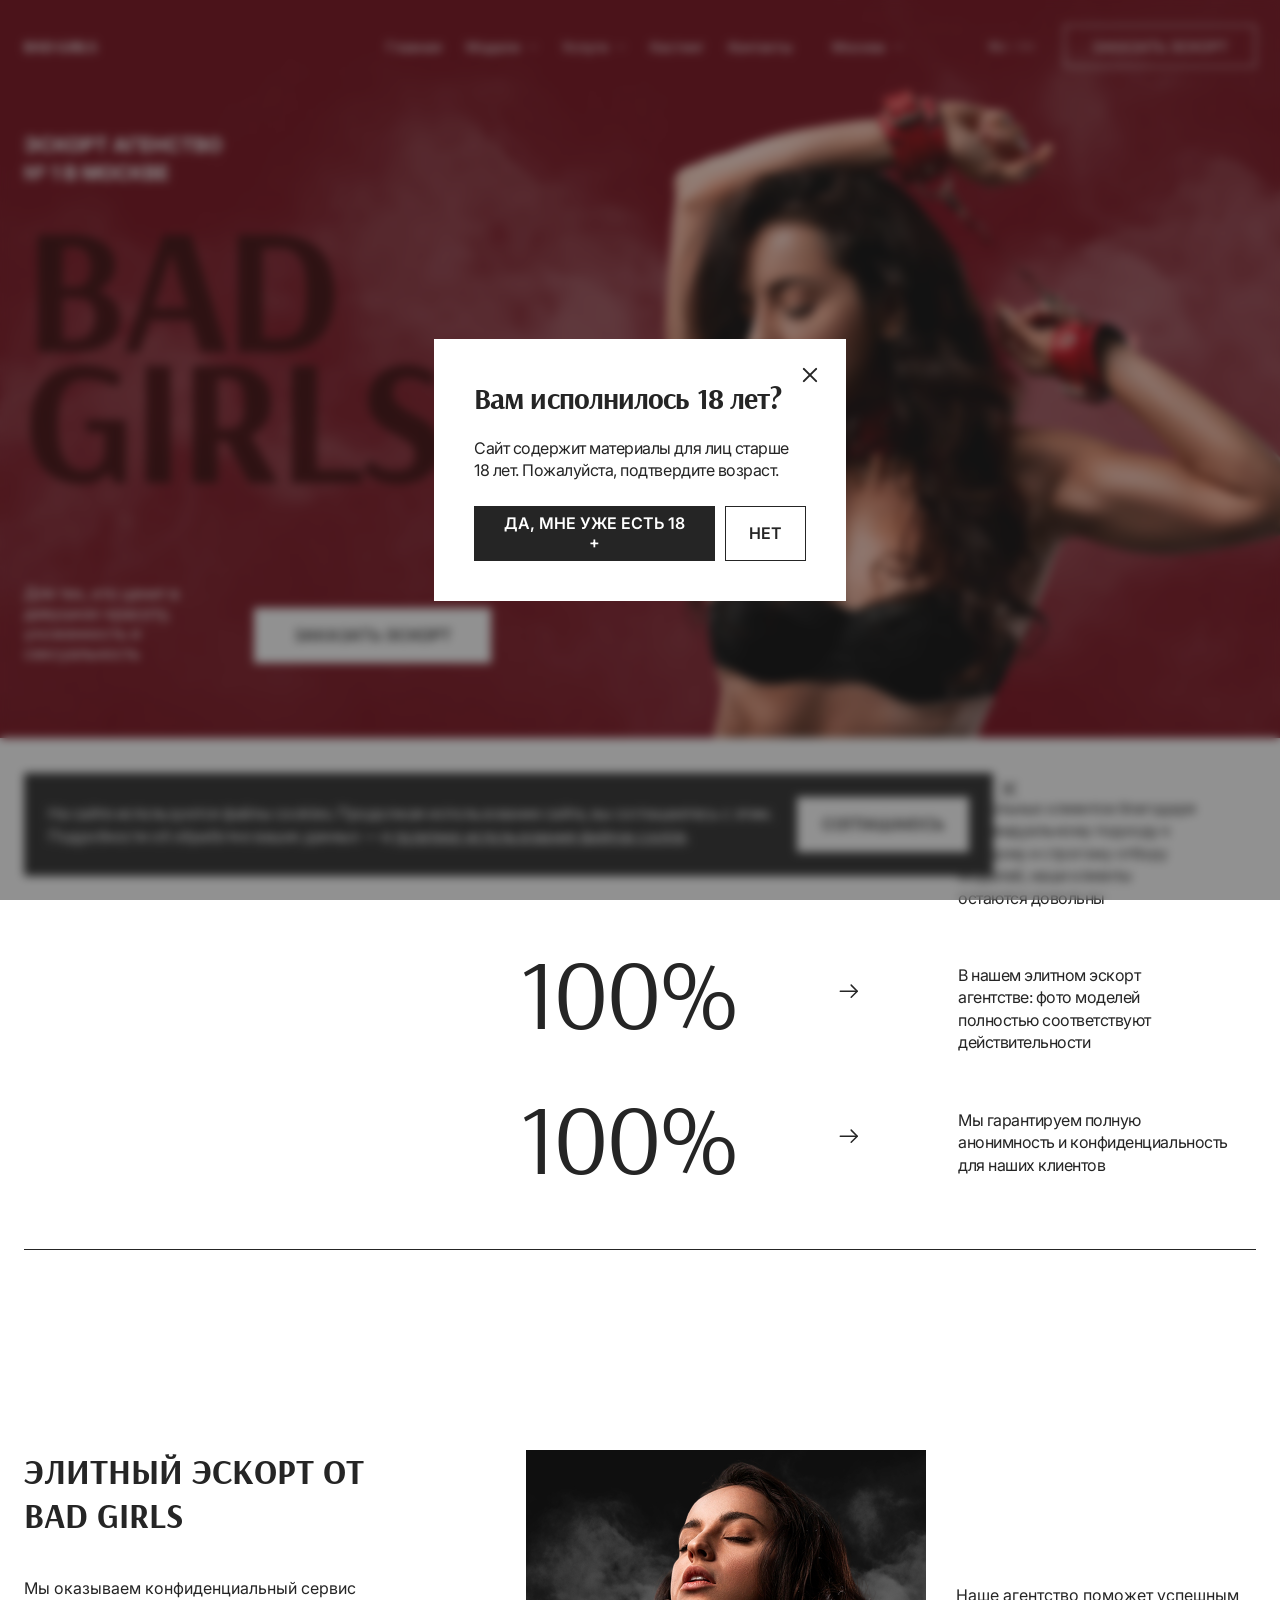
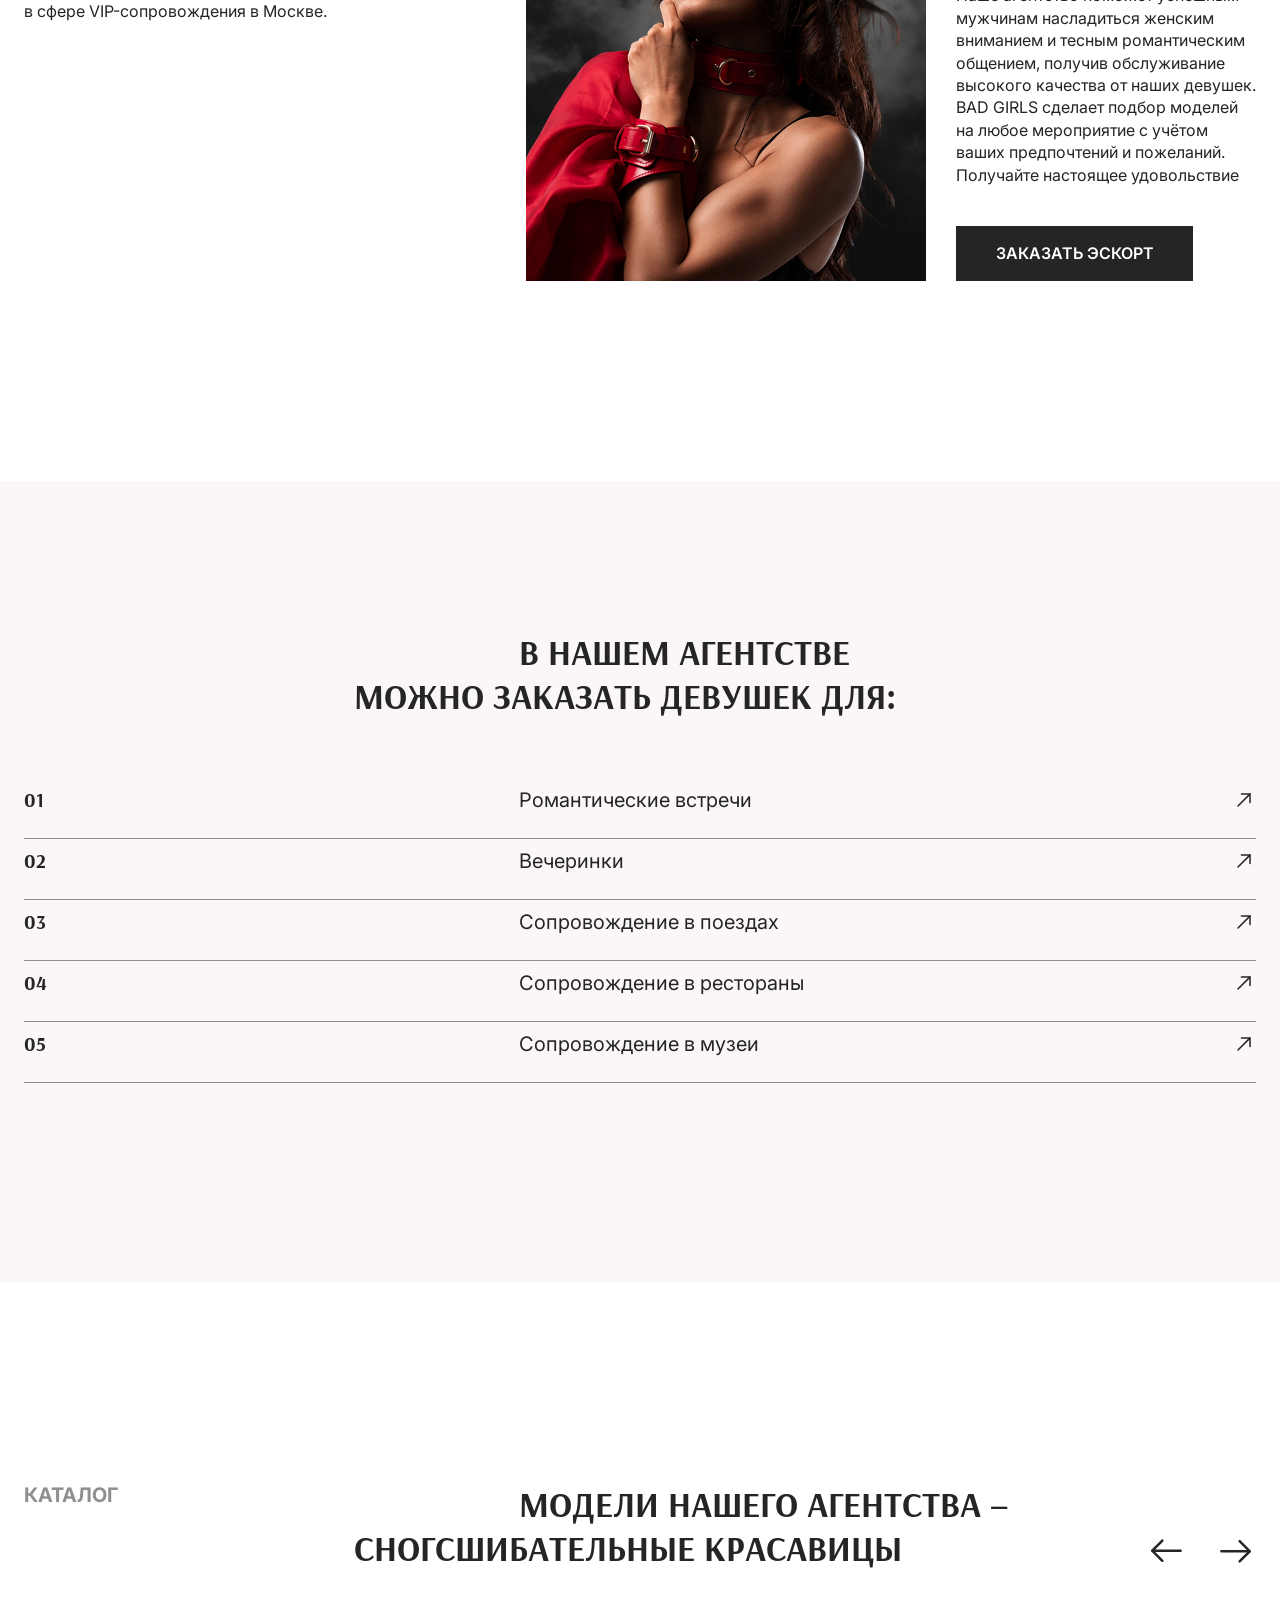
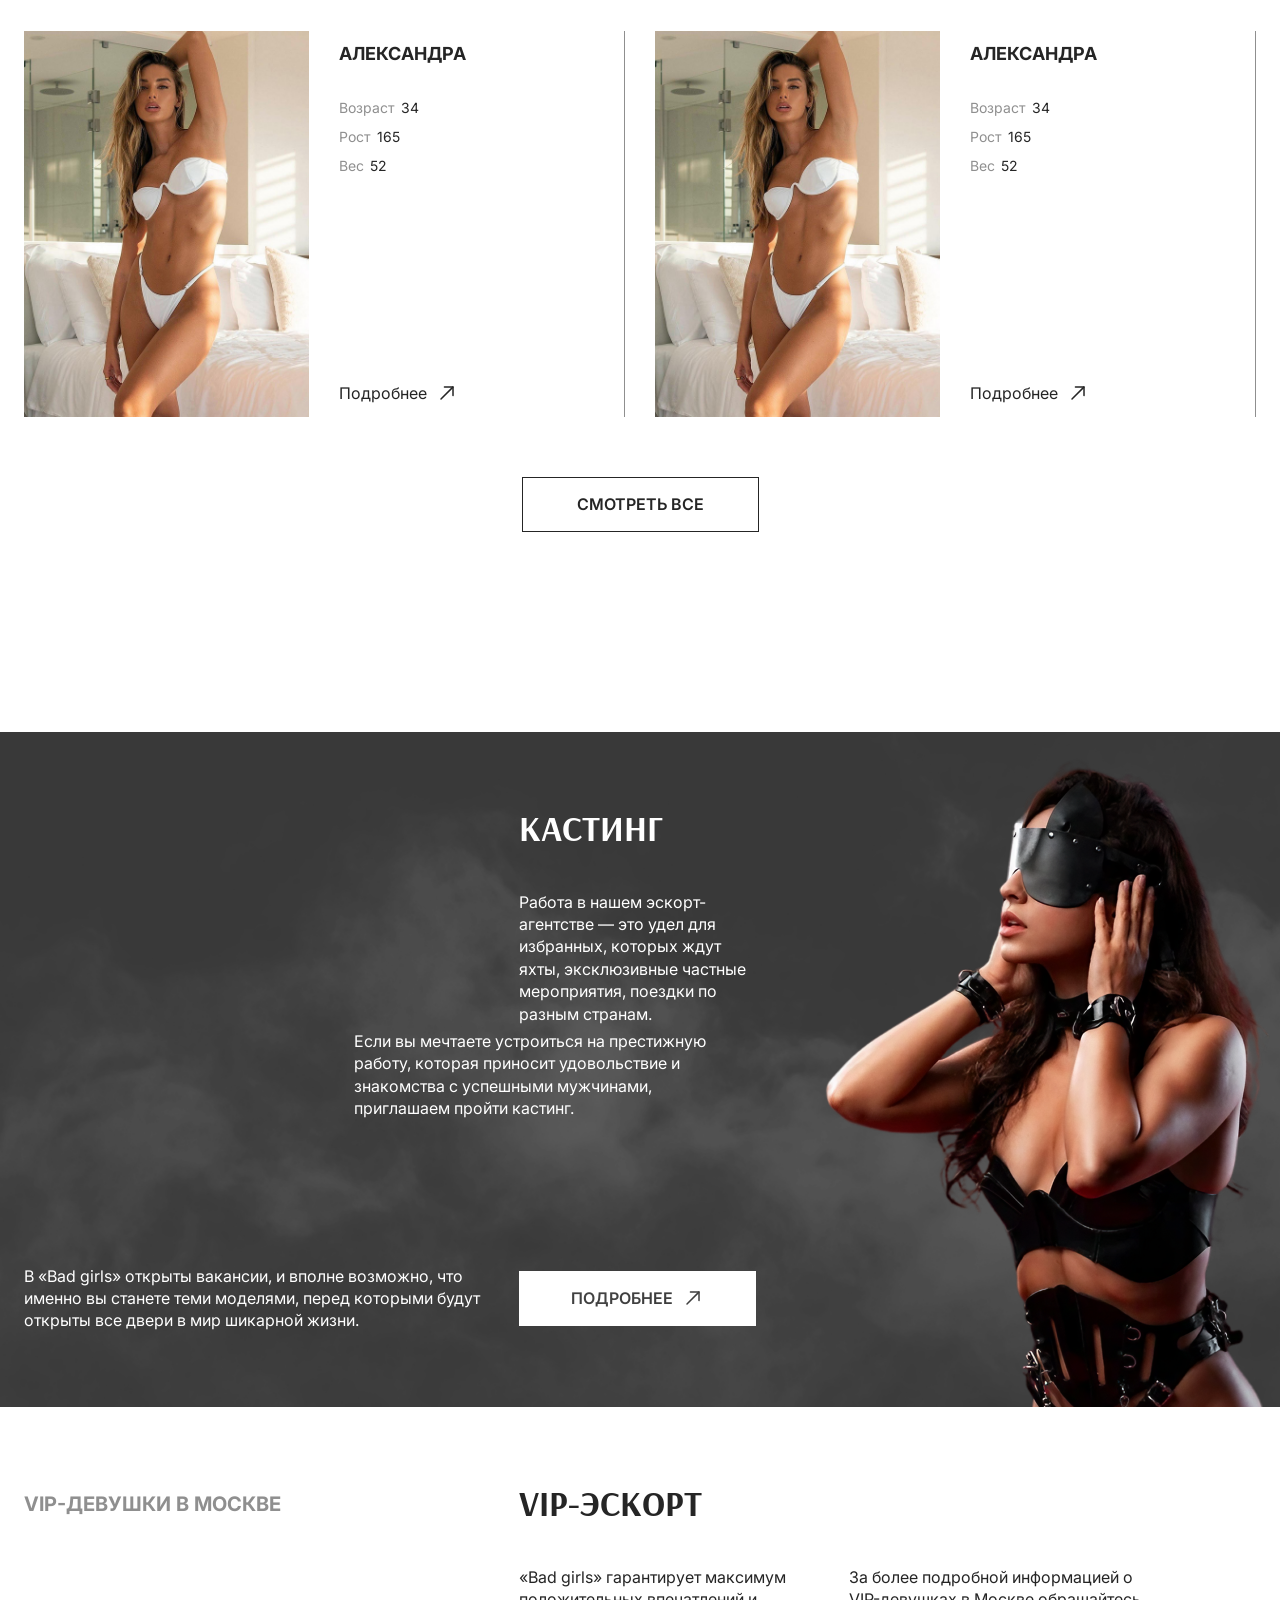
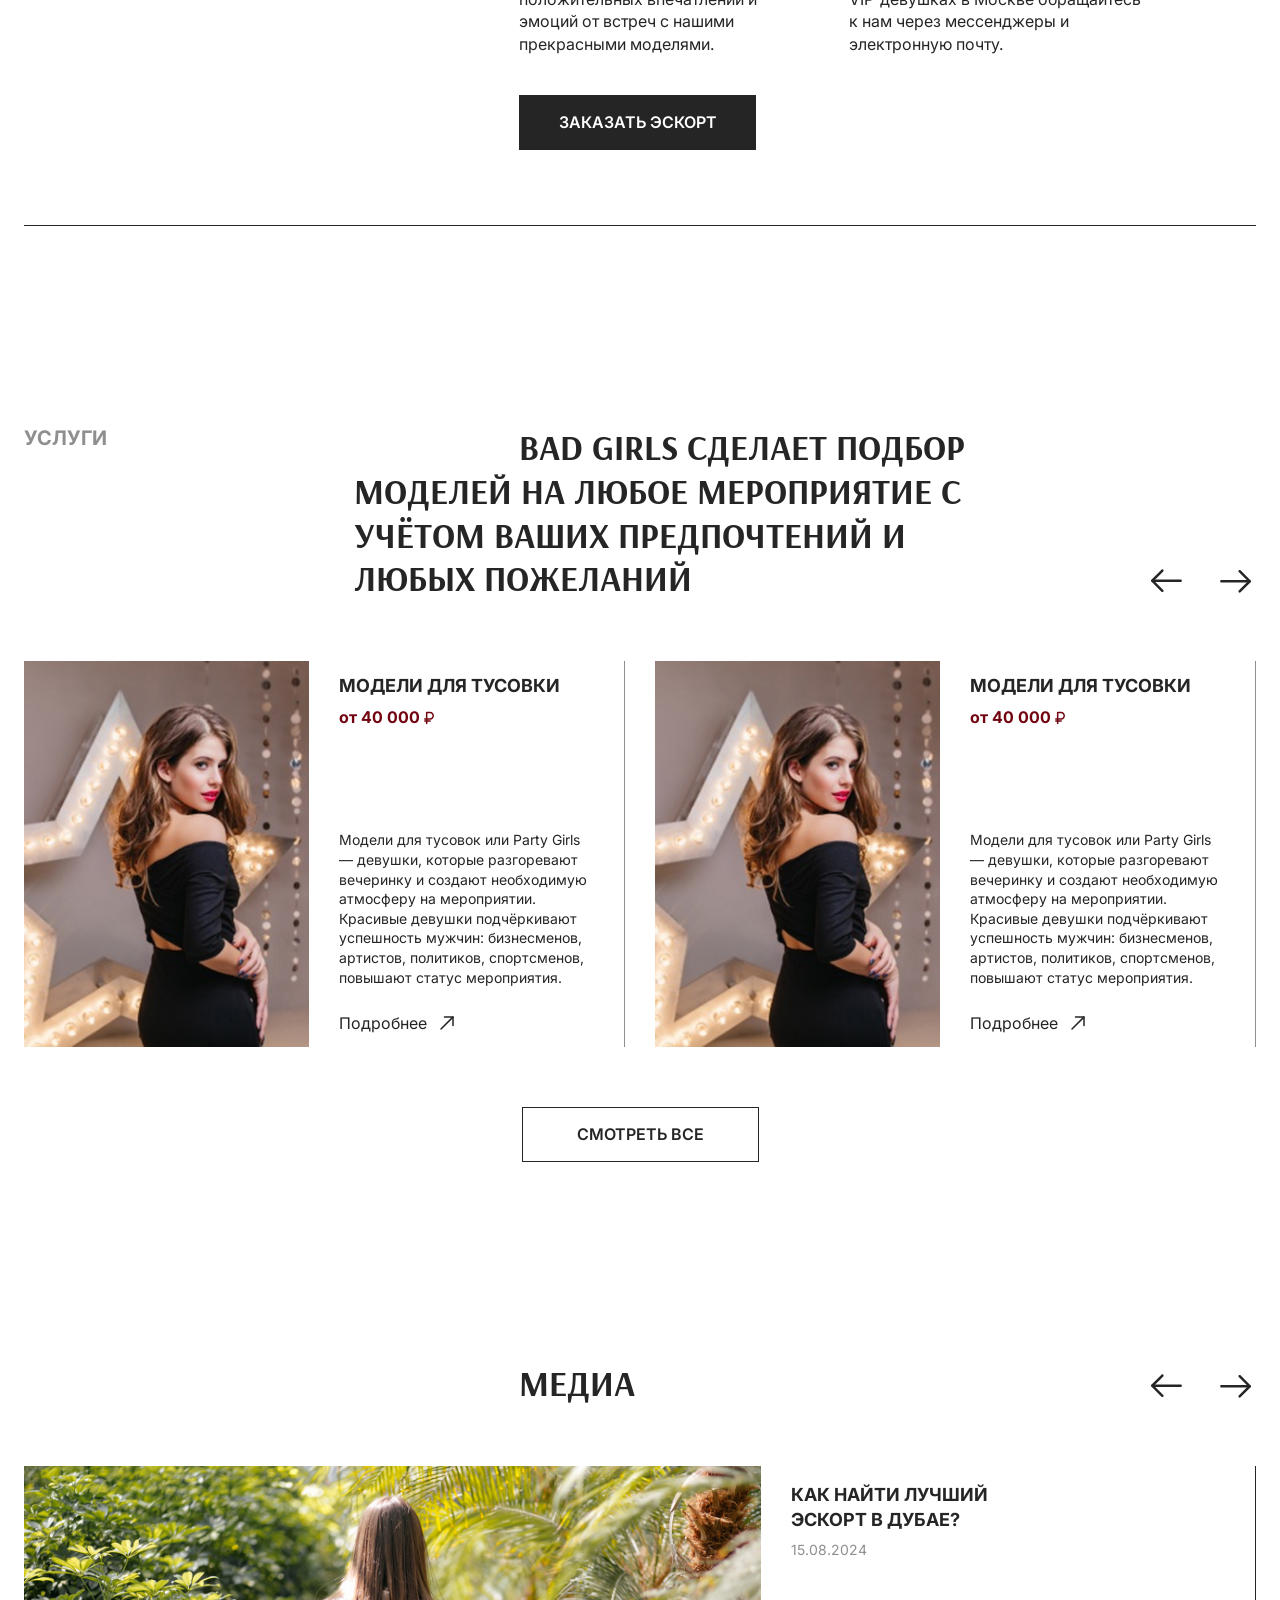
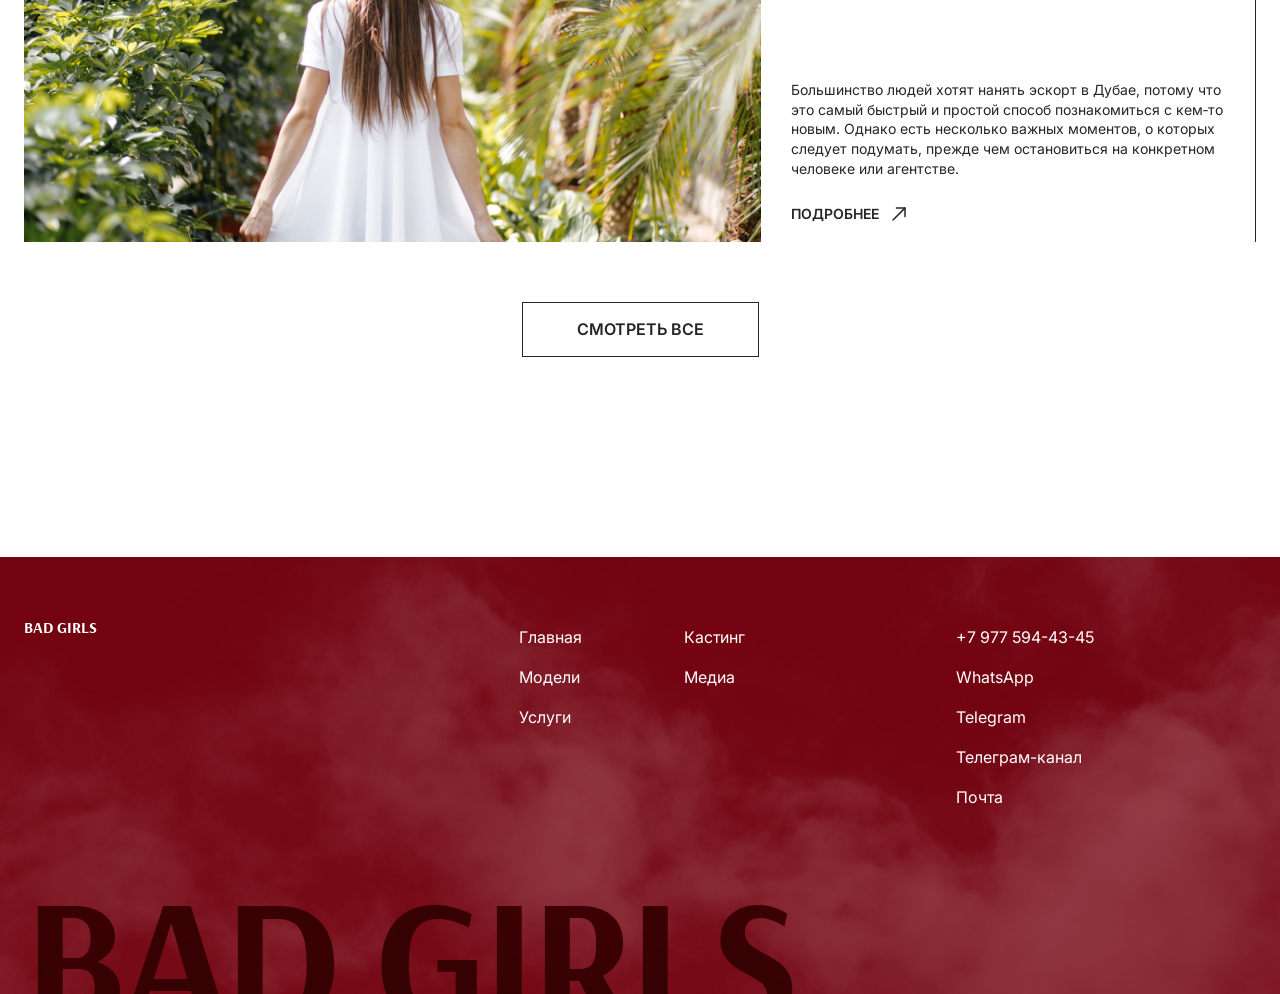
==== commit 65e9037e: "Update" ====
--- a/index.html
+++ b/index.html
@@ -34,6 +34,7 @@
 		<link rel="stylesheet" href="css/fancybox.css">
 		<link rel="stylesheet" href="css/styles.css">
 
+		<link rel="stylesheet" href="css/response_1337.css" media="print, (max-width: 1337px)">
 		<link rel="stylesheet" href="css/response_1279.css" media="print, (max-width: 1279px)">
 		<link rel="stylesheet" href="css/response_1023.css" media="print, (max-width: 1023px)">
 		<link rel="stylesheet" href="css/response_767.css" media="print, (max-width: 767px)">
@@ -44,152 +45,195 @@
 		<div class="wrap">
 			<div class="main">
 				<header class="absolute">
-					<button class="mob_close_btn"></button>
-
-					<div class="scroll">
-						<div class="cont">
-							<a href="/" class="logo">bad girls</a>
-
-							<nav class="menu row">
-								<div class="menu_item">
-									<a class="active">
-										<span>Главная</span>
-									</a>
-								</div>
-
-								<div class="menu_item">
-									<a href="/" class="sub_link">
-										<span>Модели</span>
-										<svg class="arr"><use xlink:href="images/sprite.svg#ic_arr_ver"></use></svg>
-									</a>
-
-									<div class="sub_menu two_cols">
-										<div class="col">
-											<div><a href="/">Азиатки</a></div>
-
-											<div><a href="/">Блондинки</a></div>
-
-											<div><a href="/">Брюнетки</a></div>
-
-											<div><a href="/">Шатенки</a></div>
-
-											<div><a href="/">Девушки с большой грудью</a></div>
-
-											<div><a href="/">Девушки с маленькой грудью</a></div>
-
-											<div><a href="/">Девушки с средней грудью</a></div>
-
-											<div><a href="/">Девушки с татуировками</a></div>
-										</div>
-
-										<div class="col">
-											<div><a href="/">Загорелые модели</a></div>
-
-											<div><a href="/">Молодые девушки</a></div>
-
-											<div><a href="/">Пышные девушки</a></div>
-
-											<div><a href="/">Русые девушки</a></div>
-
-											<div><a href="/">Рыжие модели</a></div>
-
-
-											<div><a href="/">Славянки</a></div>
-
-											<div><a href="/">Стройные девушки</a></div>
-
-											<div><a href="/">Худые девушки</a></div>
-										</div>
-									</div>
-								</div>
-
-								<div class="menu_item">
-									<a href="/" class="sub_link">
-										<span>Услуги</span>
-										<svg class="arr"><use xlink:href="images/sprite.svg#ic_arr_ver"></use></svg>
-									</a>
-
-									<div class="sub_menu">
-										<div class="col">
-											<div><a href="/">Романтические встречи</a></div>
-
-											<div><a href="/">Вечеринки</a></div>
-
-											<div><a href="/">Сопровождение в поездах</a></div>
-
-											<div><a href="/">Сопровождение в рестораны</a></div>
-
-											<div><a href="/">Сопровождение в музеи</a></div>
-
-											<div><a href="/">Сопровождение в театры</a></div>
-
-											<div><a href="/">Модели для тусовки</a></div>
-
-											<div><a href="/">Переводчики модельной внешности</a></div>
-										</div>
-									</div>
-								</div>
-
-								<div class="menu_item">
-									<a href="/">
-										<span>Кастинг</span>
-									</a>
-								</div>
-
-								<div class="menu_item">
-									<a href="/">
-										<span>Контакты</span>
-									</a>
-								</div>
-							</nav>
-
-							<div class="city modal_cont">
-								<button class="current_btn mini_modal_btn" data-modal-id="#city_modal">
-									<span>Москва</span>
+					<div class="cont">
+						<a href="/" class="logo">bad girls</a>
+
+						<nav class="menu row">
+							<div class="menu_item">
+								<a class="active">
+									<span>Главная</span>
+								</a>
+							</div>
+
+							<div class="menu_item">
+								<a href="/" class="sub_link">
+									<span>Модели</span>
 									<svg class="arr"><use xlink:href="images/sprite.svg#ic_arr_ver"></use></svg>
-								</button>
-
-								<div class="mini_modal" id="city_modal">
+								</a>
+
+								<div class="sub_menu two_cols">
 									<div class="col">
-										<div><a class="active">Москва</a></div>
-
-										<div><a href="/">Санкт-Петербург</a></div>
-
-										<div><a href="/">Сочи</a></div>
-
-										<div><a href="/">Казань</a></div>
-
-										<div><a href="/">Дубай</a></div>
-
-										<div><a href="/">Лондон</a></div>
-
-										<div><a href="/">Пхукет</a></div>
-
-										<div><a href="/">Бали</a></div>
-
-										<div><a href="/">Стамбул</a></div>
-									</div>
-
-									<div>
-										<div><a href="/">Астана</a></div>
-
-										<div><a href="/">Алматы</a></div>
-
-										<div><a href="/">Монако</a></div>
-
-										<div><a href="/">Ницца</a></div>
-
-										<div><a href="/">Канны</a></div>
-
-										<div><a href="/">Сантропе</a></div>
-
-										<div><a href="/">Париж</a></div>
-
-										<div><a href="/">Лос Анжелес</a></div>
-
-										<div><a href="/">Нью-Йорк</a></div>
-									</div>
-								</div>
+										<div><a href="/">Азиатки</a></div>
+
+										<div><a href="/">Блондинки</a></div>
+
+										<div><a href="/">Брюнетки</a></div>
+
+										<div><a href="/">Шатенки</a></div>
+
+										<div><a href="/">Девушки с большой грудью</a></div>
+
+										<div><a href="/">Девушки с маленькой грудью</a></div>
+
+										<div><a href="/">Девушки с средней грудью</a></div>
+
+										<div><a href="/">Девушки с татуировками</a></div>
+									</div>
+
+									<div class="col">
+										<div><a href="/">Загорелые модели</a></div>
+
+										<div><a href="/">Молодые девушки</a></div>
+
+										<div><a href="/">Пышные девушки</a></div>
+
+										<div><a href="/">Русые девушки</a></div>
+
+										<div><a href="/">Рыжие модели</a></div>
+
+
+										<div><a href="/">Славянки</a></div>
+
+										<div><a href="/">Стройные девушки</a></div>
+
+										<div><a href="/">Худые девушки</a></div>
+									</div>
+								</div>
+							</div>
+
+							<div class="menu_item">
+								<a href="/" class="sub_link">
+									<span>Услуги</span>
+									<svg class="arr"><use xlink:href="images/sprite.svg#ic_arr_ver"></use></svg>
+								</a>
+
+								<div class="sub_menu">
+									<div class="col">
+										<div><a href="/">Романтические встречи</a></div>
+
+										<div><a href="/">Вечеринки</a></div>
+
+										<div><a href="/">Сопровождение в поездах</a></div>
+
+										<div><a href="/">Сопровождение в рестораны</a></div>
+
+										<div><a href="/">Сопровождение в музеи</a></div>
+
+										<div><a href="/">Сопровождение в театры</a></div>
+
+										<div><a href="/">Модели для тусовки</a></div>
+
+										<div><a href="/">Переводчики модельной внешности</a></div>
+									</div>
+								</div>
+							</div>
+
+							<div class="menu_item">
+								<a href="/">
+									<span>Кастинг</span>
+								</a>
+							</div>
+
+							<div class="menu_item">
+								<a href="/">
+									<span>Контакты</span>
+								</a>
+							</div>
+						</nav>
+
+						<div class="city modal_cont">
+							<button class="current_btn mini_modal_btn" data-modal-id="#city_modal">
+								<span>Москва</span>
+								<svg class="arr"><use xlink:href="images/sprite.svg#ic_arr_ver"></use></svg>
+							</button>
+
+							<div class="mini_modal" id="city_modal">
+								<div class="col">
+									<div><a class="active">Москва</a></div>
+
+									<div><a href="/">Санкт-Петербург</a></div>
+
+									<div><a href="/">Сочи</a></div>
+
+									<div><a href="/">Казань</a></div>
+
+									<div><a href="/">Дубай</a></div>
+
+									<div><a href="/">Лондон</a></div>
+
+									<div><a href="/">Пхукет</a></div>
+
+									<div><a href="/">Бали</a></div>
+
+									<div><a href="/">Стамбул</a></div>
+								</div>
+
+								<div>
+									<div><a href="/">Астана</a></div>
+
+									<div><a href="/">Алматы</a></div>
+
+									<div><a href="/">Монако</a></div>
+
+									<div><a href="/">Ницца</a></div>
+
+									<div><a href="/">Канны</a></div>
+
+									<div><a href="/">Сантропе</a></div>
+
+									<div><a href="/">Париж</a></div>
+
+									<div><a href="/">Лос Анжелес</a></div>
+
+									<div><a href="/">Нью-Йорк</a></div>
+								</div>
+							</div>
+						</div>
+
+						<div class="langs">
+							<a class="active">RU</a>
+
+							<div class="sep">/</div>
+
+							<a href="/">EN</a>
+						</div>
+
+						<button class="order_btn modal_btn" data-modal="order_modal">Заказать эскорт</button>
+
+						<button class="mob_menu_btn">
+							<svg class="icon"><use xlink:href="images/sprite.svg#ic_menu"></use></svg>
+
+							<svg class="icon"><use xlink:href="images/sprite.svg#ic_menu_close"></use></svg>
+						</button>
+					</div>
+				</header>
+
+
+				<section class="mob_menu light">
+					<div class="frame">
+						<div class="scroll">
+							<div class="menu">
+								<div><a href="/">
+									<span>Главная</span>
+								</a></div>
+
+								<div><a href="#" class="sub_link" data-sub-menu="1">
+									<span>Модели</span>
+									<svg class="icon"><use xlink:href="images/sprite.svg#ic_arr_hor"></use></svg>
+								</a></div>
+
+								<div><a href="#" class="sub_link" data-sub-menu="2">
+									<span>Услуги</span>
+									<svg class="icon"><use xlink:href="images/sprite.svg#ic_arr_hor"></use></svg>
+								</a></div>
+
+								<div><a href="/">
+									<span>Кастинг</span>
+								</a></div>
+
+								<div><a href="/">
+									<span>Контакты</span>
+								</a></div>
 							</div>
 
 							<div class="langs">
@@ -202,19 +246,53 @@
 
 							<button class="order_btn modal_btn" data-modal="order_modal">Заказать эскорт</button>
 						</div>
-					</div>
-				</header>
-
-
-				<section class="mob_header">
-					<div class="cont row">
-						<div class="logo">
-							<img src="images/logo.svg" alt="">
-						</div>
-
-						<button class="mob_menu_btn">
-							<span></span>
-						</button>
+
+						<picture class="bg">
+							<img src="images/bg_first_section.jpg" alt="" loading="lazy" class="cover">
+						</picture>
+					</div>
+
+					<div class="frame sub_menu sub_menu1">
+						<div class="scroll">
+							<div class="back">
+								<button class="btn">
+									<svg class="icon"><use xlink:href="images/sprite.svg#ic_arr_hor"></use></svg>
+									<span>Модели</span>
+								</button>
+							</div>
+
+							<div class="items">
+								<div><a href="/">Азиатки</a></div>
+
+								<div><a href="/">Блондинки</a></div>
+
+								<div><a href="/">Брюнетки</a></div>
+
+								<div><a href="/">Шатенки</a></div>
+
+								<div><a href="/">Девушки с большой грудью</a></div>
+
+								<div><a href="/">Девушки с маленькой грудью</a></div>
+
+								<div><a href="/">Девушки с средней грудью</a></div>
+
+								<div><a href="/">Девушки с татуировками</a></div>
+
+								<div><a href="/">Загорелые модели</a></div>
+
+								<div><a href="/">Молодые девушки</a></div>
+
+								<div><a href="/">Пышные девушки</a></div>
+
+								<div><a href="/">Русые девушки</a></div>
+
+								<div><a href="/">Девушки с большой грудью</a></div>
+							</div>
+						</div>
+
+						<picture class="bg">
+							<img src="images/bg_first_section.jpg" alt="" loading="lazy" class="cover">
+						</picture>
 					</div>
 				</section>
 
@@ -232,7 +310,7 @@
 							<div class="bottom">
 								<span>Для тех, кто ценит в девушках красоту, ухоженность и сексуальность</span>
 
-								<button class="order_btn">Заказать эскорт</button>
+								<button class="order_btn modal_btn" data-modal="order_modal">Заказать эскорт</button>
 							</div>
 						</div>
 					</div>
@@ -645,7 +723,7 @@
 								<div class="swiper-slide">
 									<div class="service">
 										<picture class="thumb">
-											<img src="images/tmp/service_grid_thumb.jpg" alt="" loading="lazy">
+											<img src="images/tmp/service_grid_thumb.jpg" alt="" loading="lazy" class="cover">
 										</picture>
 
 										<div class="info">
@@ -671,7 +749,7 @@
 								<div class="swiper-slide">
 									<div class="service">
 										<picture class="thumb">
-											<img src="images/tmp/service_grid_thumb.jpg" alt="" loading="lazy">
+											<img src="images/tmp/service_grid_thumb.jpg" alt="" loading="lazy" class="cover">
 										</picture>
 
 										<div class="info">
@@ -697,7 +775,7 @@
 								<div class="swiper-slide">
 									<div class="service">
 										<picture class="thumb">
-											<img src="images/tmp/service_grid_thumb.jpg" alt="" loading="lazy">
+											<img src="images/tmp/service_grid_thumb.jpg" alt="" loading="lazy" class="cover">
 										</picture>
 
 										<div class="info">
@@ -723,7 +801,7 @@
 								<div class="swiper-slide">
 									<div class="service">
 										<picture class="thumb">
-											<img src="images/tmp/service_grid_thumb.jpg" alt="" loading="lazy">
+											<img src="images/tmp/service_grid_thumb.jpg" alt="" loading="lazy" class="cover">
 										</picture>
 
 										<div class="info">
@@ -921,9 +999,6 @@
 					<img src="images/bg_footer.jpg" alt="" loading="lazy" class="cover">
 				</picture>
 			</footer>
-
-
-			<div class="overlay"></div>
 		</div>
 
 
--- a/css/styles.css
+++ b/css/styles.css
@@ -227,8 +227,6 @@
 
     min-height: 100%;
 
-    z-index: 9;
-
     background: var(--bg);
 }
 
@@ -289,25 +287,6 @@
     height: 100%;
 
     object-fit: cover;
-}
-
-
-
-.overlay
-{
-    position: fixed;
-    top: 0;
-    left: 0;
-
-    display: none;
-
-    width: 100%;
-    height: 100%;
-
-    z-index: 100;
-
-    opacity: .65;
-    background: var(--dark_color);
 }
 
 
@@ -454,7 +433,7 @@
     max-width: 100%;
     height: 55px;
     margin-inline: auto;
-    padding: 15px calc(var(--inner_gap) - 1px);
+    padding-inline: calc(var(--inner_gap) - 1px);
 
     font-weight: 600;
     line-height: 120%;
@@ -496,7 +475,7 @@
     max-width: 100%;
     height: 55px;
     margin-inline: auto;
-    padding: 15px calc(var(--inner_gap) - 1px);
+    padding-inline: calc(var(--inner_gap) - 1px);
 
     font-weight: 600;
     line-height: 120%;
@@ -569,55 +548,6 @@
 
     z-index: 9;
 }
-
-
-
-header .mob_close_btn
-{
-    position: absolute;
-    top: 0;
-    left: 100%;
-
-    display: none;
-
-    width: 50px;
-    height: 50px;
-}
-
-
-header .mob_close_btn:before,
-header .mob_close_btn:after
-{
-    position: absolute;
-    top: 0;
-    right: 0;
-    bottom: 0;
-    left: 0;
-
-    display: block;
-
-    width: 50%;
-    height: 2px;
-    margin: auto;
-
-    content: '';
-    transform: rotate(45deg);
-
-    background: var(--light_color);
-}
-
-
-header .mob_close_btn:after
-{
-    transform: rotate(-45deg);
-}
-
-
-header.show .mob_close_btn
-{
-    display: block;
-}
-
 
 
 header .cont
@@ -940,6 +870,41 @@
 
 
 
+header .mob_menu_btn
+{
+    display: none;
+    align-content: center;
+    align-items: center;
+    flex-wrap: wrap;
+    justify-content: center;
+
+    margin-left: var(--inner_gap_md);
+}
+
+
+header .mob_menu_btn .icon
+{
+    display: block;
+
+    width: 44px;
+    height: 44px;
+}
+
+
+header .mob_menu_btn .icon + .icon,
+header .mob_menu_btn.active .icon
+{
+    display: none;
+}
+
+
+header .mob_menu_btn.active .icon + .icon
+{
+    display: block;
+}
+
+
+
 header.absolute
 {
     position: absolute;
@@ -965,56 +930,154 @@
 
 
 
-/*-----------------
-    Mob. header
------------------*/
-.mob_header
-{
-    position: relative;
+/*---------------
+    Mob. menu
+---------------*/
+.mob_menu
+{
+    position: fixed;
+    top: 0;
+    left: 100%;
+
+    width: 100%;
+    height: 100%;
+    min-height: -moz-available;
+    min-height: -webkit-fill-available;
+    min-height:         fill-available;
+
+    z-index: 90;
+    transition: transform .25s linear;
+}
+
+
+.mob_menu.show
+{
+    transform: translateX(-100%);
+}
+
+
+.mob_menu .frame
+{
+    position: absolute;
     top: 0;
     left: 0;
 
-    display: none;
-
     width: 100%;
-    padding-block: var(--block_padding_s);
-
-    z-index: 9;
-}
-
-
-.mob_header .cont
-{
+    height: 100%;
+    padding-top: 83px;
+
+    z-index: 1;
+    transition: transform .25s linear;
+
+    background: var(--bg);
+}
+
+
+.mob_menu .frame.sub_menu
+{
+    left: 100%;
+}
+
+
+.mob_menu .frame.show
+{
+    transform: translateX(-100%);
+}
+
+
+.mob_menu .frame .bg
+{
+    position: absolute;
+    inset: 0;
+
+    display: block;
+
+    z-index: 1;
+    pointer-events: none;
+}
+
+
+.mob_menu .scroll
+{
+    position: relative;
+
+    display: flex;
+    overflow: auto;
+    flex-direction: column;
+
+    width: 100%;
+    height: 100%;
+    min-height: -moz-available;
+    min-height: -webkit-fill-available;
+    min-height:         fill-available;
+    padding-block: var(--cont_padding);
+    padding-inline: var(--cont_padding);
+
+    z-index: 3;
+
+    overscroll-behavior-y: contain;
+}
+
+
+.mob_menu .menu
+{
+    display: flex;
+    flex-direction: column;
+}
+
+
+.mob_menu .menu > *
+{
+    border-bottom: 1px solid;
+}
+
+
+.mob_menu .menu a
+{
+    display: flex;
     align-content: center;
     align-items: center;
+    flex-wrap: wrap;
     justify-content: space-between;
-}
-
-
-
-.mob_header .logo
-{
-    display: block;
-
-    margin-right: auto;
-
+
+    height: 65px;
+    padding: 10px 0;
+
+    font-size: 20px;
+
+    transition: color .2s linear;
     text-decoration: none;
 
     color: currentColor;
 }
 
 
-.mob_header .logo img
-{
-    display: block;
-
-    width: 100px;
-    height: 60px;
-}
-
-
-
-.mob_header .mob_menu_btn
+.mob_menu .menu a span
+{
+    width: calc(100% - 26px);
+}
+
+
+.mob_menu .menu a .icon
+{
+    display: block;
+
+    width: 10px;
+    height: 10px;
+    margin-left: auto;
+
+    transform: rotate(180deg);
+}
+
+
+.mob_menu .menu a:hover,
+.mob_menu .menu a.active
+{
+    color: var(--primary_color);
+}
+
+
+.mob_menu .langs
 {
     display: flex;
     align-content: center;
@@ -1022,46 +1085,142 @@
     flex-wrap: wrap;
     justify-content: center;
 
-    width: 40px;
-    height: 40px;
-    margin-left: var(--inner_gap);
-}
-
-
-.mob_header .mob_menu_btn span
-{
-    position: relative;
-
-    display: block;
-
-    width: 24px;
-    height: 2px;
-
-    background: currentColor;
-}
-
-
-.mob_header .mob_menu_btn span:before,
-.mob_header .mob_menu_btn span:after
-{
-    position: absolute;
-    top: -8px;
-    left: 0;
-
-    display: block;
-
-    width: 100%;
-    height: 100%;
-
-    content: '';
-
-    background: currentColor;
-}
-
-
-.mob_header .mob_menu_btn span:after
-{
-    top: 8px;
+    margin-top: auto;
+
+    color: var(--grey_color);
+
+    gap: 4px;
+}
+
+
+.mob_menu .langs a
+{
+    transition: color .2s linear;
+    white-space: nowrap;
+    text-decoration: none;
+
+    color: currentColor;
+}
+
+
+.mob_menu .langs a:hover,
+.mob_menu .langs a.active
+{
+    color: var(--primary_color);
+}
+
+
+.mob_menu .order_btn
+{
+    display: block;
+
+    width: 190px;
+    height: 42px;
+    margin-inline: auto;
+    margin-top: 40px;
+    padding-inline: var(--inner_gap_md);
+
+    line-height: 120%;
+
+    text-transform: uppercase;
+
+    color: var(--light_color);
+    background: var(--dark_color);
+}
+
+
+
+.mob_menu .back
+{
+    margin-bottom: var(--inner_gap_m);
+}
+
+
+.mob_menu .back .btn
+{
+    display: flex;
+    align-content: center;
+    align-items: center;
+    flex-wrap: wrap;
+    justify-content: flex-start;
+
+    width: fit-content;
+    padding: 10px 0;
+
+    font-size: 20px;
+
+    text-align: left;
+
+    gap: var(--inner_gap_xs);
+}
+
+
+.mob_menu .back .btn .icon
+{
+    display: block;
+
+    width: 10px;
+    height: 10px;
+}
+
+
+
+.mob_menu .items
+{
+    display: flex;
+    flex-direction: column;
+
+    gap: var(--inner_gap_m);
+}
+
+
+.mob_menu .items a
+{
+    display: block;
+
+    padding-block: 10px;
+
+    transition: color .2s linear;
+    text-decoration: none;
+
+    color: currentColor;
+}
+
+
+.mob_menu .items a:hover,
+.mob_menu .items a.active
+{
+    color: var(--primary_color);
+}
+
+
+
+.mob_menu.light
+{
+    color: var(--light_color);
+}
+
+
+.mob_menu.light .frame
+{
+    background: var(--primary_color);
+}
+
+
+.mob_menu.light .menu a:hover,
+.mob_menu.light .menu a.active
+.mob_menu.light .items a:hover,
+.mob_menu.light .items a.active,
+.mob_menu.light .langs
+{
+    color: rgba(255, 255, 255, .50);
+}
+
+
+.mob_menu.light .langs a:hover,
+.mob_menu.light .langs a.active
+{
+    color: var(--light_color);
 }
 
 
@@ -1091,12 +1250,14 @@
     display: flex;
     align-content: center;
     align-items: center;
-    flex-wrap: wrap;
+    flex-wrap: nowrap;
     justify-content: flex-start;
 
     font-size: var(--font_size_s);
     line-height: 140%;
 
+    white-space: nowrap;
+
     gap: var(--inner_gap_s);
 }
 
@@ -1106,7 +1267,7 @@
     display: flex;
     align-content: center;
     align-items: center;
-    flex-wrap: wrap;
+    flex-wrap: nowrap;
     justify-content: flex-start;
 
     transition: color .2s linear;
@@ -1123,6 +1284,7 @@
     display: block;
 
     width: 16px;
+    min-width: 16px;
     height: 16px;
 }
 
@@ -1141,6 +1303,14 @@
     height: 24px;
 
     color: var(--grey_color);
+}
+
+
+.breadcrumbs .current
+{
+    overflow: hidden;
+
+    text-overflow: ellipsis;
 }
 
 
@@ -1553,7 +1723,10 @@
     display: block;
 
     max-width: 100%;
+    min-height: 168px;
     margin-block: var(--inner_gap_b);
+
+    object-fit: cover;
 }
 
 
@@ -1744,7 +1917,7 @@
 
 .stats .title
 {
-    width: 288px;
+    width: 280px;
     max-width: 100%;
     padding-top: 32px;
 
@@ -1877,13 +2050,19 @@
     flex-wrap: wrap;
     justify-content: space-between;
 
-    padding-block: 18px var(--inner_gap_md);
+    padding-bottom: var(--inner_gap_md);
 
     line-height: 120%;
 
     border-bottom: 1px solid var(--grey_color);
 
     gap: var(--inner_gap_md);
+}
+
+
+.contacts_info .item + .item
+{
+    padding-top: 18px;
 }
 
 
@@ -1918,7 +2097,7 @@
     max-width: 100%;
     height: 55px;
     margin-top: 91px;
-    padding: 16px 24px;
+    padding-inline: var(--inner_gap);
 
     font-weight: 600;
     line-height: 120%;
@@ -1993,7 +2172,7 @@
     flex-wrap: wrap;
     justify-content: flex-start;
 
-    padding-block: 8px var(--inner_gap);
+    padding-block: var(--inner_gap_xs) var(--inner_gap);
 
     font-size: var(--font_size_b);
     line-height: 140%;
@@ -2011,7 +2190,6 @@
 .services .service .number
 {
     width: 24px;
-    margin-right: auto;
 
     font-family: var(--font_family2);
     font-size: var(--font_size_b);
@@ -2142,6 +2320,32 @@
 }
 
 
+.models .categories .spoler_btn
+{
+    display: none;
+    align-self: center;
+
+    margin-left: auto;
+
+    font-size: var(--font_size);
+
+    color: var(--grey_color);
+}
+
+
+.models .categories .spoler_btn span + span,
+.models .categories .spoler_btn.active span
+{
+    display: none;
+}
+
+
+.models .categories .spoler_btn.active span + span
+{
+    display: inline;
+}
+
+
 
 .models .swiper
 {
@@ -2220,8 +2424,6 @@
     flex-wrap: wrap;
     justify-content: space-between;
 
-    padding-right: var(--inner_gap_md);
-
     border-right: 1px solid var(--grey_color);
 }
 
@@ -2249,6 +2451,7 @@
 
     width: calc(50% - var(--inner_gap_md) * .5);
     padding-block: var(--inner_gap_s);
+    padding-right: var(--inner_gap_md);
 
     gap: 32px;
 }
@@ -2353,7 +2556,7 @@
 
 .peculiarities .head .title
 {
-    width: 258px;
+    width: 280px;
     max-width: 100%;
 
     font-size: var(--font_size_b);
@@ -2627,6 +2830,7 @@
     display: block;
 
     width: calc(100% - 495px);
+    min-height: 168px;
 
     text-decoration: none;
 
@@ -2650,7 +2854,7 @@
 
     width: 465px;
     max-width: 100%;
-    padding-block: 16px;
+    padding-block: var(--inner_gap_m);
     padding-right: var(--inner_gap_md);
 
     border-right: 1px solid;
@@ -2767,8 +2971,7 @@
 
 .article_info .data
 {
-    width: 630px;
-    max-width: 100%;
+    width: calc(100% - 495px);
 }
 
 
@@ -3051,6 +3254,7 @@
 
     width: 465px;
     max-width: 100%;
+    min-height: 168px;
 }
 
 
@@ -3060,7 +3264,6 @@
     flex-direction: column;
 
     width: 300px;
-    max-width: 100%;
     max-width: 100%;
 
     text-align: right;
@@ -3222,7 +3425,7 @@
 .elite_services .block_head
 {
     width: 960px;
-    max-width: 100%;
+    max-width: calc(100% - 330px);
     margin-left: 330px;
 }
 
@@ -3513,14 +3716,6 @@
 }
 
 
-.services_grid .service .thumb img
-{
-    display: block;
-
-    width: 100%;
-}
-
-
 .services_grid .service .info
 {
     display: flex;
@@ -4442,7 +4637,7 @@
     margin-left: calc(var(--content_width) * -.5);
     padding: var(--inner_gap);
 
-    z-index: 10;
+    z-index: 50;
 
     color: var(--light_color);
     background: var(--dark_color);
@@ -4560,6 +4755,9 @@
 {
     display: block;
 
+    width: 280px;
+    max-width: 100%;
+
     font-family: var(--font_family2);
     font-weight: 700;
 
@@ -4580,7 +4778,7 @@
     justify-content: flex-start;
 
     margin-right: auto;
-    margin-left: 257px;
+    margin-left: 215px;
 
     gap: 37px;
 }
@@ -4715,10 +4913,18 @@
 
 
 
+footer .copyright
+{
+    width: 280px;
+    max-width: 100%;
+}
+
+
+
 footer .public_offer_link
 {
     margin-right: auto;
-    margin-left: 220px;
+    margin-left: 215px;
 }
 
 
--- a/css/response_1337.css
+++ b/css/response_1337.css
@@ -0,0 +1,23 @@
+@media print,
+(max-width: 1337px)
+{
+    /*--------------------
+        Elite services
+    --------------------*/
+    .elite_services .block_head span
+    {
+        display: inline;
+    }
+
+
+
+    /*------------------
+        Cookie modal
+    ------------------*/
+    .cookie_modal
+    {
+        left: var(--cont_padding);
+
+        margin-left: 0;
+    }
+}
--- a/css/response_1279.css
+++ b/css/response_1279.css
@@ -6,7 +6,1231 @@
     -------------------*/
     :root
     {
+        --content_width: 100%;
+        --cont_padding: 24px;
         --custom_scroll_width: 5px;
         --custom_scroll_height: 5px;
+        --font_size_b: 18px;
+        --font_size_m: 16px;
+        --font_size: 15px;
+        --font_size_s: 13px;
+        --font_size_xs: 11px;
+        --font_size_title: 30px;
+        --font_size_title_m: 26px;
+        --font_size_title_s: 20px;
+        --block_head_offset: 40px;
+        --block_head_offset_s: 24px;
+        --outside_gap_b: 120px;
+        --outside_gap: 88px;
+        --outside_gap_s: 60px;
+        --inner_gap_b: 28px;
+        --inner_gap_md: 24px;
+        --inner_gap: 20px;
+        --inner_gap_m: 16px;
+        --inner_gap_s: 12px;
+        --inner_gap_xs: 8px;
+    }
+
+
+
+    .block.bg_block
+    {
+        padding-block: var(--outside_gap_b);
+    }
+
+
+
+    .swiper-controls
+    {
+        gap: var(--inner_gap_m);
+    }
+
+
+    .swiper-button-next,
+    .swiper-button-prev
+    {
+        width: 36px;
+        height: 36px;
+    }
+
+
+
+    /*--------------
+        More btn
+    --------------*/
+    .more_btn
+    {
+        margin-top: var(--cont_padding_double);
+    }
+
+
+    .more_btn .btn
+    {
+        width: 220px;
+        height: 48px;
+    }
+
+
+
+    /*--------------
+        All link
+    --------------*/
+    .all_link
+    {
+        margin-top: var(--cont_padding_double);
+    }
+
+
+    .all_link a
+    {
+        width: 220px;
+        height: 48px;
+    }
+
+
+
+    /*------------
+        Header
+    ------------*/
+    header
+    {
+        padding-block: var(--inner_gap_md);
+    }
+
+
+
+    header .menu
+    {
+        gap: var(--inner_gap_md);
+    }
+
+
+    header .sub_menu
+    {
+        width: 248px;
+    }
+
+
+    header .sub_menu.two_cols
+    {
+        width: 496px;
+    }
+
+
+    header .sub_menu a
+    {
+        padding-block: var(--inner_gap_s);
+        padding-inline: var(--inner_gap_m);
+    }
+
+
+
+    header .city .current_btn
+    {
+        padding-block: var(--inner_gap_xs);
+    }
+
+
+    header .city .mini_modal
+    {
+        width: 374px;
+    }
+
+
+    header .city .mini_modal a
+    {
+        padding-block: var(--inner_gap_s);
+        padding-inline: var(--inner_gap_m);
+    }
+
+
+
+    header .langs
+    {
+        margin-left: var(--cont_padding_double);
+    }
+
+
+
+    header .order_btn
+    {
+        height: 40px;
+        padding-inline: calc(var(--inner_gap_md) - 1px);
+    }
+
+
+
+    /*---------------
+        Page head
+    ---------------*/
+    .page_head
+    {
+        padding-top: var(--inner_gap_s);
+    }
+
+
+    .page_head .cont
+    {
+        gap: var(--cont_padding_double);
+    }
+
+
+    .breadcrumbs
+    {
+        gap: var(--inner_gap_xs);
+    }
+
+
+    .page_head .row .page_desc
+    {
+        width: calc(100% - 340px);
+    }
+
+
+
+    /*----------------
+        Block head
+    ----------------*/
+    .block_head
+    {
+        gap: var(--inner_gap_md);
+    }
+
+
+
+    /*----------------
+        Typography
+    ----------------*/
+    .text_block h2
+    {
+        font-size: 22px;
+    }
+
+
+
+    /*-------------------
+        First section
+    -------------------*/
+    .first_section .data
+    {
+        gap: var(--inner_gap_md);
+    }
+
+
+    .first_section .title
+    {
+        width: 188px;
+    }
+
+
+    .first_section .name
+    {
+        font-size: 148px;
+        line-height: 70%;
+    }
+
+
+    .first_section .bottom
+    {
+        margin-top: var(--cont_padding_double);
+    }
+
+
+    .first_section .bottom span
+    {
+        width: 224px;
+    }
+
+
+    .first_section .order_btn
+    {
+        width: 220px;
+        height: 48px;
+    }
+
+
+    .first_section .image
+    {
+        right: calc(var(--cont_padding_double) * -1);
+
+        width: 580px;
+        margin-right: 0;
+    }
+
+
+
+    /*-----------
+        Stats
+    -----------*/
+    .stats .title
+    {
+        width: 240px;
+        padding-top: var(--inner_gap_md);
+    }
+
+
+    .stats .data
+    {
+        width: calc(100% - 340px);
+
+        gap: var(--inner_gap_md);
+    }
+
+
+
+    /*-------------------
+        Contacts info
+    -------------------*/
+    .contacts_info .title
+    {
+        width: 240px;
+    }
+
+
+    .contacts_info .data
+    {
+        width: 320px;
+        margin-left: 100px;
+    }
+
+
+    .contacts_info .item
+    {
+        padding-bottom: var(--inner_gap);
+    }
+
+
+    .contacts_info .item + .item
+    {
+        padding-top: var(--inner_gap_s);
+    }
+
+
+    .contacts_info .item .label
+    {
+        width: 132px;
+    }
+
+
+    .contacts_info .item .val
+    {
+        width: calc(100% - 156px);
+    }
+
+
+    .contacts_info .order_btn
+    {
+        width: 220px;
+        height: 48px;
+        margin-top: var(--outside_gap_s);
+    }
+
+
+    .contacts_info .image
+    {
+        width: 248px;
+    }
+
+
+
+    /*--------------
+        Services
+    --------------*/
+    .services .block_head
+    {
+        width: calc(100% - 240px);
+        margin-left: 240px;
+    }
+
+
+    .services .block_head .title span
+    {
+        padding-left: 100px;
+    }
+
+
+    .services .service .name
+    {
+        width: calc(100% - 388px);
+    }
+
+
+    .services .service .thumb
+    {
+        left: 100px;
+
+        width: 160px;
+    }
+
+
+
+    /*------------
+        Models
+    ------------*/
+    .models.pad_top
+    {
+        padding-top: var(--cont_padding);
+    }
+
+
+    .models .swiper .block_head .pre_title
+    {
+        width: 240px;
+    }
+
+
+    .models .swiper .block_head .title.small_w
+    {
+        width: 588px;
+        margin-left: 0;
+    }
+
+
+    .models .swiper .block_head .title span
+    {
+        padding-left: 100px;
+    }
+
+
+    .models .categories .row
+    {
+        gap: var(--inner_gap_s);
+    }
+
+
+    .models .categories a
+    {
+        padding: calc(var(--cont_padding_half) - 1px);
+    }
+
+
+    .models .model .info
+    {
+        gap: var(--inner_gap_md);
+    }
+
+
+
+    /*-------------------
+        Peculiarities
+    -------------------*/
+    .peculiarities .head
+    {
+        margin-bottom: 40px;
+    }
+
+
+
+    .peculiarities .head .title
+    {
+        width: 240px;
+    }
+
+
+    .peculiarities .head .desc
+    {
+        width: 248px;
+    }
+
+
+
+    .peculiarities .info
+    {
+        margin-bottom: var(--outside_gap);
+    }
+
+
+
+    .peculiarities .info .image
+    {
+        width: 240px;
+        height: 240px;
+    }
+
+
+    .peculiarities .info .image img
+    {
+        left: var(--inner_gap_md);
+
+        width: 316px;
+    }
+
+
+    .peculiarities .info .desc
+    {
+        width: calc(100% - 340px);
+        margin-left: 80px;
+    }
+
+
+
+    .peculiarities .advantages
+    {
+        margin-top: var(--outside_gap);
+    }
+
+
+
+    /*----------------
+        Advantages
+    ----------------*/
+    .advantages .data
+    {
+        width: calc(100% - 240px);
+        margin-left: 240px;
+    }
+
+
+    .advantages .block_head .title span
+    {
+        padding-left: 100px;
+    }
+
+
+    .advantages .items
+    {
+        width: calc(100% - 100px);
+        margin-left: 100px;
+    }
+
+
+    .advantages .image
+    {
+        width: 240px;
+        height: 240px;
+    }
+
+
+    .advantages .image img
+    {
+        left: var(--inner_gap_md);
+
+        width: 316px;
+    }
+
+
+    .advantages .text_block
+    {
+        width: 100%;
+        margin-top: var(--outside_gap_s);
+        margin-left: 100px;
+    }
+
+
+
+    /*--------------
+        Articles
+    --------------*/
+    .articles .block_head
+    {
+        padding-left: 340px;
+    }
+
+
+    .articles .article .image
+    {
+        width: calc(100% - 340px);
+    }
+
+
+    .articles .article .info
+    {
+        width: 316px;
+    }
+
+
+
+    /*------------------
+        Article info
+    ------------------*/
+    .article_info .data
+    {
+        width: calc(100% - 340px);
+    }
+
+
+    .article_info .text_block picture
+    {
+        width: calc(100% + 100px);
+        max-width: calc(100% + 100px);
+        margin-left: -100px;
+    }
+
+
+
+    /*----------------
+        Model info
+    ----------------*/
+    .model_info .images
+    {
+        width: 440px;
+    }
+
+
+    .model_info .images .swiper-button-next,
+    .model_info .images .swiper-button-prev
+    {
+        width: 48px;
+        height: 48px;
+    }
+
+
+
+    .model_info .data
+    {
+        width: calc(100% - 464px);
+
+        gap: var(--inner_gap_md);
+    }
+
+
+    .model_info .features .label
+    {
+        width: 132px;
+    }
+
+
+    .model_info .features .val
+    {
+        width: calc(100% - 152px);
+    }
+
+
+    .model_info .order_btn
+    {
+        width: 280px;
+        height: 48px;
+        margin-top: var(--cont_padding_double);
+    }
+
+
+
+    /*------------------
+        Service info
+    ------------------*/
+    .service_info .data
+    {
+        padding-bottom: var(--cont_padding_double);
+    }
+
+
+    .service_info .desc
+    {
+        width: calc(100% - 636px);
+    }
+
+
+    .service_info .image
+    {
+        width: 340px;
+    }
+
+
+    .service_info .info
+    {
+        width: 248px;
+    }
+
+
+    .service_info .order_btn
+    {
+        width: 220px;
+        height: 48px;
+    }
+
+
+
+    /*-------------
+        Catalog
+    -------------*/
+    .catalog .block_head
+    {
+        width: calc(100% - 240px);
+        margin-left: 240px;
+    }
+
+
+    .catalog .block_head .title span
+    {
+        padding-left: 100px;
+    }
+
+
+    .catalog .image
+    {
+        width: 240px;
+    }
+
+
+    .catalog .data
+    {
+        width: calc(100% - 340px);
+        margin-left: 100px;
+    }
+
+
+    .catalog .order_btn
+    {
+        width: 220px;
+        height: 48px;
+        margin-top: var(--cont_padding_double);
+    }
+
+
+
+    /*--------------------
+        Elite services
+    --------------------*/
+    .elite_services .block_head
+    {
+        width: calc(100% - 240px);
+        max-width: 100%;
+        margin-left: 240px;
+    }
+
+
+    .elite_services .block_head .title span
+    {
+        padding-left: 100px;
+    }
+
+
+    .elite_services .desc
+    {
+        width: calc(100% - 340px);
+    }
+
+
+    .elite_services .row
+    {
+        margin-top: var(--inner_gap_md);
+    }
+
+
+    .elite_services .image
+    {
+        width: 240px;
+    }
+
+
+    .elite_services .info
+    {
+        width: 240px;
+        margin-left: 100px;
+    }
+
+
+    .elite_services .order_btn
+    {
+        width: 220px;
+        height: 48px;
+        margin-top: var(--outside_gap_b);
+    }
+
+
+    .elite_services .image2
+    {
+        width: 248px;
+    }
+
+
+
+    /*------------
+        Why we
+    ------------*/
+    .why_we .data
+    {
+        min-height: 550px;
+        padding-block: var(--cont_padding);
+        padding-inline: var(--cont_padding);
+    }
+
+
+    .why_we .block_head
+    {
+        width: calc(100% - 240px);
+        margin-left: 240px;
+    }
+
+
+    .why_we .block_head span
+    {
+        padding-left: 100px;
+    }
+
+
+    .why_we .desc > *:nth-child(2)
+    {
+        width: 280px;
+        min-width: 280px;
+    }
+
+
+    .why_we .desc > *:nth-child(3)
+    {
+        width: 300px;
+        min-width: 300px;
+    }
+
+
+
+    /*-------------------
+        Services grid
+    -------------------*/
+    .services_grid .block_head .pre_title
+    {
+        width: 240px;
+    }
+
+
+    .services_grid .block_head .title
+    {
+        width: auto;
+        max-width: calc(100% - 362px);
+        margin-left: 0;
+    }
+
+
+    .services_grid .block_head .title span
+    {
+        padding-left: 100px;
+    }
+
+
+
+    /*------------------
+        Casting info
+    ------------------*/
+    .casting_info .data
+    {
+        min-height: 550px;
+        padding-block: var(--cont_padding_double);
+        padding-inline: var(--cont_padding_double);
+    }
+
+
+    .casting_info .block_head
+    {
+        width: calc(100% - 240px);
+        margin-left: 240px;
+    }
+
+
+    .casting_info .block_head span
+    {
+        padding-left: 100px;
+    }
+
+
+    .casting_info .desc
+    {
+        gap: var(--cont_padding_double);
+    }
+
+
+
+    .casting_info .desc > *:nth-child(1),
+    .casting_info .desc > *:nth-child(2)
+    {
+        width: calc(50% - var(--cont_padding));
+        min-width: 0;
+    }
+
+
+
+    /*----------------
+        Casing why
+    ----------------*/
+    .casing_why .block_head
+    {
+        width: calc(100% - 240px);
+        margin-left: 240px;
+        padding-bottom: 0;
+    }
+
+
+    .casing_why .block_head .title span
+    {
+        padding-left: 100px;
+    }
+
+
+    .casing_why .item
+    {
+        padding-block: var(--inner_gap_s) var(--inner_gap_b);
+        padding-left: 340px;
+    }
+
+
+
+    /*----------------
+        About info
+    ----------------*/
+    .about_info .block_head
+    {
+        width: 240px;
+    }
+
+
+    .about_info .image,
+    .about_info .image.small_w
+    {
+        width: 248px;
+    }
+
+
+    .about_info .data
+    {
+        width: calc(100% - 536px);
+    }
+
+
+    .about_info .order_btn
+    {
+        width: 220px;
+        height: 48px;
+    }
+
+
+
+    /*--------------------------
+        Casting requirements
+    --------------------------*/
+    .casting_requirements .block_head
+    {
+        margin-left: 240px;
+    }
+
+
+    .casting_requirements .block_head span
+    {
+        padding-left: 100px;
+    }
+
+
+    .casting_requirements .pluses,
+    .casting_requirements .necessarily
+    {
+        width: 360px;
+        min-width: 360px;
+    }
+
+
+    .casting_requirements .pluses .title,
+    .casting_requirements .necessarily .title
+    {
+        margin-bottom: var(--inner_gap_md);
+        padding-inline: var(--inner_gap_b);
+    }
+
+
+
+    /*-------------
+        For men
+    -------------*/
+    .for_men .block_head
+    {
+        width: calc(100% - 240px);
+        margin-bottom: var(--inner_gap_md);
+        margin-left: 240px;
+    }
+
+
+    .for_men .block_head span
+    {
+        padding-left: 100px;
+    }
+
+
+    .for_men .image
+    {
+        width: 240px;
+    }
+
+
+    .for_men .info
+    {
+        width: calc(100% - 612px);
+        margin-left: 100px;
+    }
+
+
+    .for_men .order_btn
+    {
+        width: 220px;
+        height: 48px;
+        margin-top: var(--outside_gap_b);
+    }
+
+
+    .for_men .image2
+    {
+        width: 248px;
+    }
+
+
+
+    /*--------------------
+        Casting action
+    --------------------*/
+    .casting_action .block_head
+    {
+        width: 240px;
+    }
+
+
+    .casting_action .image
+    {
+        width: 240px;
+    }
+
+
+    .casting_action .info
+    {
+        width: calc(100% - 612px);
+        margin-top: var(--outside_gap);
+        margin-left: 100px;
+    }
+
+
+    .casting_action .order_btn
+    {
+        width: 220px;
+        height: 48px;
+        margin-top: var(--outside_gap_b);
+    }
+
+
+    .casting_action .image2
+    {
+        width: 248px;
+    }
+
+
+
+    /*-------------------
+        Casting block
+    -------------------*/
+    .casting_block .block_head
+    {
+        margin-bottom: var(--inner_gap_xs);
+        padding-left: 340px;
+    }
+
+
+    .casting_block .desc2
+    {
+        width: 340px;
+        margin-left: 240px;
+    }
+
+
+    .casting_block .bottom
+    {
+        margin-top: var(--outside_gap_b);
+    }
+
+
+    .casting_block .exp
+    {
+        width: 316px;
+    }
+
+
+    .casting_block .link a
+    {
+        width: 220px;
+        height: 48px;
+    }
+
+
+    .casting_block .image
+    {
+        right: -60px;
+
+        width: 520px;
+        margin-right: 0;
+    }
+
+
+
+    /*----------------
+        VIP escort
+    ----------------*/
+    .vip_escort .block_head .pre_title
+    {
+        width: 240px;
+    }
+
+
+    .vip_escort .block_head .title
+    {
+        margin-left: 100px;
+    }
+
+
+    .vip_escort .data
+    {
+        padding-bottom: var(--cont_padding_double);
+        padding-left: 340px;
+    }
+
+
+    .vip_escort .order_btn
+    {
+        width: 220px;
+        height: 48px;
+    }
+
+
+
+    /*------------------
+        Cookie modal
+    ------------------*/
+    .cookie_modal
+    {
+        width: 908px;
+    }
+
+
+    .cookie_modal .desc
+    {
+        width: calc(100% - 180px);
+    }
+
+
+    .cookie_modal .btn
+    {
+        width: 160px;
+        height: 48px;
+    }
+
+
+
+    /*------------
+        Footer
+    ------------*/
+    footer
+    {
+        padding-block: var(--cont_padding_double) var(--cont_padding);
+    }
+
+
+    footer .row + .row
+    {
+        margin-top: var(--outside_gap_s);
+    }
+
+
+
+    footer .logo
+    {
+        width: 240px;
+    }
+
+
+
+    footer .menu
+    {
+        margin-left: 100px;
+
+        gap: var(--inner_gap_md);
+    }
+
+
+    footer .menu > *
+    {
+        width: 120px;
+    }
+
+
+
+    footer .contacts
+    {
+        width: 248px;
+    }
+
+
+
+    footer .name
+    {
+        font-size: 148px;
+    }
+
+
+    footer .desc
+    {
+        width: 248px;
+        padding-right: 0;
+    }
+
+
+
+    footer .bottom
+    {
+        margin-top: 40px;
+    }
+
+
+
+    footer .copyright
+    {
+        width: 240px;
+    }
+
+
+
+    footer .public_offer_link
+    {
+        margin-left: 100px;
+    }
+
+
+
+    footer .privacy_policy_link
+    {
+        width: 248px;
+    }
+
+
+
+    /*-----------
+        PopUp
+    -----------*/
+    .modal .btns .btn
+    {
+        height: 48px;
+    }
+
+    .modal .btns .btn.yes_btn
+    {
+        width: calc(100% - 90px);
+    }
+
+    .modal .btns .btn.no_btn
+    {
+        width: 80px;
+    }
+
+
+
+    /*-------------------
+        PopUp - Order
+    -------------------*/
+    #order_modal .steps
+    {
+        margin-top: var(--inner_gap_b);
+    }
+
+
+    #order_modal .step
+    {
+        padding-left: 40px;
+    }
+
+
+    #order_modal .links a
+    {
+        height: 48px;
     }
 }
--- a/css/response_1023.css
+++ b/css/response_1023.css
@@ -1,65 +1,938 @@
 @media print,
 (max-width: 1023px)
 {
-    /*-------------------
-        Global styles
-    -------------------*/
-
-
-
     /*------------
         Header
     ------------*/
     header
     {
-        position: fixed;
-        z-index: 101;
-        top: 0;
-        right: 100%;
+        padding-block: var(--inner_gap_xs) var(--inner_gap_md);
+
+        z-index: 91;
+    }
+
+
+    header .menu,
+    header .langs,
+    header .order_btn
+    {
+        display: none;
+    }
+
+
+
+    header .city .mini_modal
+    {
+        right: -20px;
         left: auto;
 
-        width: 325px;
-        height: 100%;
-        min-height: -moz-available;
-        min-height: -webkit-fill-available;
-        min-height:         fill-available;
+        width: 360px;
+    }
+
+
+
+    header .mob_menu_btn
+    {
+        display: flex;
+    }
+
+
+
+    /*---------------
+        Page head
+    ---------------*/
+    .page_head .row .page_desc
+    {
+        width: 100%;
+        margin-top: var(--inner_gap);
+    }
+
+
+
+    /*----------------
+        Typography
+    ----------------*/
+    .text_block h2
+    {
+        font-size: 20px;
+    }
+
+
+
+    /*-------------------
+        First section
+    -------------------*/
+    .first_section .data
+    {
+        gap: var(--inner_gap_md);
+    }
+
+
+    .first_section .title
+    {
+        width: 188px;
+    }
+
+
+    .first_section .name
+    {
+        font-size: 148px;
+        line-height: 70%;
+    }
+
+
+    .first_section .bottom
+    {
+        margin-top: var(--cont_padding_double);
+    }
+
+
+    .first_section .bottom span
+    {
+        width: 224px;
+    }
+
+
+    .first_section .order_btn
+    {
+        width: 220px;
+        height: 48px;
+    }
+
+
+    .first_section .image
+    {
+        right: -180px;
+    }
+
+
+
+    /*-----------
+        Stats
+    -----------*/
+    .stats .title
+    {
+        display: none;
+    }
+
+
+    .stats .data
+    {
+        width: 100%;
+    }
+
+
+
+    /*-------------------
+        Contacts info
+    -------------------*/
+    .contacts_info .title
+    {
+        width: 100%;
+        margin-bottom: 40px;
+    }
+
+
+    .contacts_info .data
+    {
+        width: 360px;
+        margin-inline: 0;
+    }
+
+
+    .contacts_info .image
+    {
+        width: 240px;
+    }
+
+
+
+    /*--------------
+        Services
+    --------------*/
+    .services .block_head
+    {
+        width: 100%;
+        margin-left: 0;
+    }
+
+
+    .services .block_head .title span
+    {
+        padding-left: 80px;
+    }
+
+
+    .services .service .name
+    {
+        width: calc(100% - 126px);
+    }
+
+
+    .services .service .thumb
+    {
+        display: none;
+    }
+
+
+
+    /*-------------------
+        Services grid
+    -------------------*/
+    .services_grid .block_head .pre_title
+    {
+        width: 100%;
+        margin-bottom: var(--inner_gap_m);
+        padding-left: 80px;
+    }
+
+
+    .services_grid .block_head .title
+    {
+        max-width: calc(100% - 112px);
+    }
+
+
+    .services_grid .block_head .title span
+    {
+        padding-left: 80px;
+    }
+
+
+
+    /*------------
+        Models
+    ------------*/
+    .models .swiper .block_head .pre_title
+    {
+        width: 100%;
+        margin-bottom: var(--inner_gap_m);
+        padding-left: 80px;
+
+        font-size: var(--font_size);
+    }
+
+
+    .models .swiper .block_head .title.small_w
+    {
+        width: calc(100% - 112px);
+    }
+
+
+    .models .swiper .block_head .title span
+    {
+        padding-left: 80px;
+    }
+
+
+    .models .categories a
+    {
+        padding: 10px var(--cont_padding_half);
+    }
+
+
+
+    /*-------------------
+        Peculiarities
+    -------------------*/
+    .peculiarities .head .desc
+    {
+        width: 240px;
+    }
+
+
+
+    .peculiarities .info .image
+    {
+        width: 240px;
+        height: 240px;
+    }
+
+
+    .peculiarities .info .image img
+    {
+        width: 312px;
+    }
+
+
+    .peculiarities .info .desc
+    {
+        margin-left: 100px;
+    }
+
+
+
+    /*----------------
+        Advantages
+    ----------------*/
+    .advantages .data
+    {
+        width: 100%;
+        margin-left: 0;
+    }
+
+
+    .advantages .block_head .title span
+    {
+        padding-left: 80px;
+    }
+
+
+    .advantages .items
+    {
+        width: 100%;
+        margin-left: 0;
+    }
+
+
+    .advantages .item
+    {
+        padding-block: 4px var(--inner_gap_m);
+        padding-left: 80px;
+    }
+
+
+    .advantages .text_block
+    {
+        margin-top: var(--cont_padding);
+        margin-left: 80px;
+    }
+
+
+    .advantages .image
+    {
+        display: none;
+    }
+
+
+
+    /*--------------
+        Articles
+    --------------*/
+    .articles .block_head
+    {
+        padding-left: 0;
+    }
+
+
+    .articles .article .image
+    {
+        width: 100%;
+    }
+
+
+    .articles .article .info
+    {
+        width: 100%;
+        margin-top: var(--inner_gap_m);
+    }
+
+
+    .articles .article .date
+    {
+        margin-top: -8px;
+    }
+
+
+
+    /*------------------
+        Article info
+    ------------------*/
+    .article_info .date
+    {
+        margin-bottom: var(--inner_gap_m);
+    }
+
+
+    .article_info .data
+    {
+        width: 100%;
+    }
+
+
+    .article_info .text_block picture
+    {
+        width: 100%;
+        max-width: 100%;
+        margin-left: 0;
+    }
+
+
+
+    /*----------------
+        Model info
+    ----------------*/
+    .model_info .images
+    {
+        width: 100%;
+    }
+
+
+    .model_info .images .thumbs .grid_row
+    {
+        display: block;
+        overflow: auto;
+
+        width: calc(100% + var(--cont_padding_double));
+        margin-block: -6px;
+        margin-inline: calc(var(--cont_padding) * -1);
+        padding-block: 6px;
+        padding-inline: var(--cont_padding);
+
+        white-space: nowrap;
+
+        --custom_scroll_width: 0;
+        --custom_scroll_height: 0;
+        scroll-padding: 0 var(--cont_padding);
+        scroll-snap-type: x mandatory;
+        scrollbar-color: transparent transparent !important;
+        scrollbar-width: thin !important;
+    }
+
+
+    .model_info .images .thumbs .grid_row::-webkit-scrollbar
+    {
+        display: none !important;
+
+        background-color: transparent !important;
+    }
+
+
+    .model_info .images .thumbs .grid_row::-webkit-scrollbar-thumb
+    {
+        background-color: transparent !important;
+    }
+
+
+    .model_info .images .thumbs .grid_row > *
+    {
+        display: inline-block;
+
+        width: 110px;
+        max-width: none;
         margin: 0;
+
+        vertical-align: top;
+
+        scroll-snap-align: start;
+    }
+
+
+    .model_info .images .thumbs .grid_row > * + *
+    {
+        margin-left: 8px;
+    }
+
+
+    .model_info .images .thumbs .btn
+    {
+        outline-offset: 5px;
+    }
+
+
+
+    .model_info .data
+    {
+        width: 100%;
+        margin-top: var(--inner_gap_md);
+    }
+
+
+    .model_info .order_btn
+    {
+        width: 260px;
+    }
+
+
+
+    /*------------------
+        Service info
+    ------------------*/
+    .service_info .desc
+    {
+        width: 100%;
+        margin-bottom: var(--inner_gap_md);
+    }
+
+
+    .service_info .image
+    {
+        width: calc(100% - 264px);
+    }
+
+
+    .service_info .info
+    {
+        width: 240px;
+    }
+
+
+
+    /*-------------
+        Catalog
+    -------------*/
+    .catalog .block_head
+    {
+        width: 100%;
+        margin-left: 0;
+    }
+
+
+    .catalog .block_head .title span
+    {
+        display: inline;
+
+        padding-left: 80px;
+    }
+
+
+    .catalog .data
+    {
+        width: calc(100% - 264px);
+        margin-left: auto;
+    }
+
+
+
+    /*--------------------
+        Elite services
+    --------------------*/
+    .elite_services .block_head
+    {
+        width: 100%;
+        margin-left: 0;
+    }
+
+
+    .elite_services .block_head .title span
+    {
+        display: inline;
+
+        padding-left: 80px;
+    }
+
+
+    .elite_services .desc
+    {
+        width: 100%;
+    }
+
+
+    .elite_services .info
+    {
+        width: calc(100% - 528px);
+        margin-left: 24px;
+    }
+
+
+    .elite_services .image2
+    {
+        width: 240px;
+    }
+
+
+
+    /*------------
+        Why we
+    ------------*/
+    .why_we .block_head
+    {
+        width: 100%;
+        margin-left: 0;
+    }
+
+
+
+    .why_we .desc
+    {
+        flex-wrap: wrap;
+    }
+
+
+    .why_we .desc > *:nth-child(2),
+    .why_we .desc > *:nth-child(3)
+    {
+        width: calc(50% - var(--inner_gap_md) * .5);
+        min-width: 0;
+    }
+
+
+
+    /*------------------
+        Casting info
+    ------------------*/
+    .casting_info .block_head
+    {
+        width: 100%;
+        margin-left: 0;
+    }
+
+
+    .casting_info .block_head span
+    {
+        display: inline;
+
+        padding-left: 80px;
+    }
+
+
+    .casting_info .desc
+    {
+        gap: var(--cont_padding);
+    }
+
+
+    .casting_info .desc > *:nth-child(1),
+    .casting_info .desc > *:nth-child(2)
+    {
+        width: calc(50% - var(--cont_padding_half));
+    }
+
+
+
+    /*----------------
+        Casing why
+    ----------------*/
+    .casing_why .block_head
+    {
+        width: 100%;
+        margin-left: 0;
+    }
+
+
+    .casing_why .block_head .title span
+    {
+        display: inline;
+
+        padding-left: 80px;
+    }
+
+
+    .casing_why .item
+    {
+        padding-left: 80px;
+    }
+
+
+    .casing_why .item:before
+    {
+        top: 2px;
+    }
+
+
+
+    /*----------------
+        About info
+    ----------------*/
+    .about_info .cont
+    {
+        gap: 0;
+    }
+
+
+    .about_info .block_head
+    {
+        width: 100%;
+    }
+
+
+    .about_info .image,
+    .about_info .image.small_w
+    {
+        width: 240px;
+    }
+
+
+    .about_info .image.small_w
+    {
+        margin-right: auto;
+        margin-left: 0;
+    }
+
+
+    .about_info .data
+    {
+        width: calc(100% - 264px);
+        margin-left: 0;
+    }
+
+
+
+    /*--------------------------
+        Casting requirements
+    --------------------------*/
+    .casting_requirements .block_head
+    {
+        margin-left: 0;
+    }
+
+
+    .casting_requirements .block_head span
+    {
+        padding-left: 80px;
+    }
+
+
+    .casting_requirements .pluses,
+    .casting_requirements .necessarily
+    {
+        width: 304px;
+        min-width: 304px;
+    }
+
+
+    .casting_requirements .numbers > *
+    {
+        font-size: var(--font_size_m);
+    }
+
+
+    .casting_requirements .necessarily .items,
+    .casting_requirements .pluses .items
+    {
+        counter-reset: number;
+    }
+
+
+    .casting_requirements .necessarily .items > *,
+    .casting_requirements .pluses .items > *
+    {
+        position: relative;
+
+        font-size: var(--font_size_m);
+    }
+
+
+    .casting_requirements .necessarily .items > *:before,
+    .casting_requirements .pluses .items > *:before
+    {
+        position: absolute;
+        top: 6px;
+        left: 0;
+
+        display: block;
+
+        font-family: var(--font_family2);
+        font-size: var(--font_size_b);
+        font-weight: 700;
+        line-height: 140%;
+
+        content: counter(number, decimal-leading-zero);
+        counter-increment: number;
+        text-transform: uppercase;
+
+        color: var(--primary_color);
+    }
+
+
+
+    /*-------------
+        For men
+    -------------*/
+    .for_men .block_head
+    {
+        width: 100%;
+        margin-bottom: var(--inner_gap_md);
+        margin-left: 0;
+    }
+
+
+    .for_men .block_head span
+    {
+        display: inline;
+
+        padding-left: 80px;
+    }
+
+
+    .for_men .image
+    {
+        display: none;
+    }
+
+
+    .for_men .info
+    {
+        order: 3;
+
+        width: calc(100% - 264px);
+        margin-right: 0;
+        margin-left: auto;
         padding: 0;
-
-        transition: transform .3s linear;
-
-        background: var(--bg);
-    }
-
-
-    header.show
-    {
-        transform: translateX(100%);
-    }
-
-
-    header .scroll
-    {
-        display: flex;
-        overflow: auto;
-        flex-direction: column;
-
-        height: 100%;
-        min-height: -moz-available;
-        min-height: -webkit-fill-available;
-        min-height:         fill-available;
-        padding-block: var(--cont_padding);
-
-        overscroll-behavior-y: contain;
-    }
-
-
-
-    /*-----------------
-        Mob. header
-    -----------------*/
-    .mob_header
-    {
-        display: block;
+    }
+
+
+    .for_men .image2
+    {
+        width: 240px;
+        margin-left: 0;
+    }
+
+
+
+    /*--------------------
+        Casting action
+    --------------------*/
+    .casting_action .block_head
+    {
+        position: relative;
+        left: 0;
+
+        width: 100%;
+        margin-bottom: var(--block_head_offset);
+    }
+
+
+    .casting_action .image
+    {
+        display: none;
+    }
+
+
+    .casting_action .info
+    {
+        width: calc(100% - 264px);
+        margin-top: 0;
+        margin-left: 0;
+    }
+
+
+    .casting_action .image2
+    {
+        width: 240px;
+    }
+
+
+
+    /*-------------------
+        Casting block
+    -------------------*/
+    .casting_block .block_head
+    {
+        margin-bottom: var(--inner_gap_m);
+        padding-left: 0;
+    }
+
+
+    .casting_block .block_head .desc
+    {
+        width: calc(100% - 240px);
+    }
+
+
+    .casting_block .desc2
+    {
+        width: calc(100% - 240px);
+        margin-left: 0;
+    }
+
+
+    .casting_block .exp
+    {
+        width: 324px;
+    }
+
+
+    .casting_block .image
+    {
+        right: -80px;
+
+        width: 400px;
+    }
+
+
+
+    /*----------------
+        VIP escort
+    ----------------*/
+    .vip_escort .block_head .pre_title
+    {
+        width: 100%;
+        margin-bottom: var(--inner_gap_m);
+
+        font-size: var(--font_size);
+    }
+
+
+    .vip_escort .block_head .title
+    {
+        margin-left: 0;
+    }
+
+
+    .vip_escort .data
+    {
+        padding-left: 0;
+    }
+
+
+
+    /*------------------
+        Cookie modal
+    ------------------*/
+    .cookie_modal
+    {
+        width: calc(100% - var(--cont_padding_double) - var(--cont_padding));
+    }
+
+
+
+    /*------------
+        Footer
+    ------------*/
+    footer .row + .row
+    {
+        margin-top: var(--cont_padding_double);
+    }
+
+
+
+    footer .logo
+    {
+        width: 100%;
+        margin-bottom: var(--cont_padding);
+    }
+
+
+
+    footer .menu
+    {
+        margin-left: 0;
+    }
+
+
+
+    footer .contacts
+    {
+        width: 240px;
+    }
+
+
+
+    footer .name
+    {
+        width: calc(100% - 264px);
+
+        font-size: 130px;
+    }
+
+
+    footer .desc
+    {
+        width: 240px;
+    }
+
+
+
+    footer .copyright
+    {
+        width: auto;
+    }
+
+
+
+    footer .privacy_policy_link
+    {
+        width: 240px;
     }
 }
--- a/css/response_767.css
+++ b/css/response_767.css
@@ -6,5 +6,819 @@
     :root
     {
         --cont_padding: 20px;
+        --font_size_b: 18px;
+        --font_size_m: 16px;
+        --font_size: 14px;
+        --font_size_s: 12px;
+        --font_size_xs: 10px;
+        --font_size_title: 26px;
+        --font_size_title_m: 22px;
+        --font_size_title_s: 18px;
+        --outside_gap_b: 100px;
+        --outside_gap: 80px;
+        --outside_gap_s: 48px;
+    }
+
+
+
+    /*--------------
+        More btn
+    --------------*/
+    .more_btn .btn
+    {
+        width: 200px;
+    }
+
+
+
+    /*--------------
+        All link
+    --------------*/
+    .all_link a
+    {
+        width: 200px;
+    }
+
+
+
+    /*------------
+        Header
+    ------------*/
+    header
+    {
+        padding-block: var(--inner_gap_xs) var(--inner_gap_s);
+    }
+
+
+    header .logo
+    {
+        font-size: var(--font_size_m);
+    }
+
+
+    header .city .current_btn,
+    header .city .mini_modal a
+    {
+        font-size: var(--font_size);
+    }
+
+
+
+    /*---------------
+        Page head
+    ---------------*/
+    .page_head
+    {
+        margin-bottom: var(--inner_gap_md);
+    }
+
+
+    .page_head .row .page_desc
+    {
+        font-size: var(--font_size);
+    }
+
+
+
+    /*-------------------
+        First section
+    -------------------*/
+    .first_section .cont
+    {
+        padding-block: 88px 368px;
+    }
+
+
+    .first_section .title
+    {
+        width: 144px;
+
+        font-size: var(--font_size);
+    }
+
+
+    .first_section .name
+    {
+        font-size: 130px;
+    }
+
+
+    .first_section .bottom
+    {
+        margin-top: var(--cont_padding);
+    }
+
+
+    .first_section .bottom span
+    {
+        width: 100%;
+    }
+
+
+    .first_section .order_btn
+    {
+        width: 200px;
+    }
+
+
+    .first_section .image
+    {
+        right: 0;
+        left: 48px;
+
+        width: 400px;
+    }
+
+
+
+    /*-----------
+        Stats
+    -----------*/
+    .stats .data .val
+    {
+        width: 148px;
+
+        font-size: 68px;
+    }
+
+
+    .stats .data .desc
+    {
+        width: calc(100% - 228px);
+        margin-top: 0;
+    }
+
+
+
+    /*-------------------
+        Contacts info
+    -------------------*/
+    .contacts_info .title
+    {
+        margin-bottom: var(--cont_padding_double);
+    }
+
+
+    .contacts_info .data
+    {
+        width: 100%;
+    }
+
+
+    .contacts_info .item
+    {
+        padding-bottom: var(--inner_gap_md);
+    }
+
+
+    .contacts_info .item + .item
+    {
+        padding-top: var(--inner_gap_m);
+    }
+
+
+    .contacts_info .order_btn
+    {
+        width: 200px;
+        margin-top: var(--cont_padding_double);
+    }
+
+
+    .contacts_info .image
+    {
+        display: none;
+    }
+
+
+
+    /*--------------
+        Services
+    --------------*/
+    .services .service,
+    .services .service .number
+    {
+        font-size: var(--font_size_m);
+    }
+
+
+
+    /*-------------------
+        Services grid
+    -------------------*/
+    .services_grid .block_head .pre_title
+    {
+        padding-left: 0;
+    }
+
+
+    .services_grid .block_head .title span
+    {
+        display: inline;
+
+        padding-left: 0;
+    }
+
+
+
+    /*------------
+        Models
+    ------------*/
+    .models .swiper .block_head .pre_title
+    {
+        padding-left: 0;
+    }
+
+
+    .models .swiper .block_head .title span
+    {
+        display: inline;
+
+        padding-left: 0;
+    }
+
+
+    .models .categories .row > *:nth-child(7) ~ *
+    {
+        display: none;
+    }
+
+
+    .models .categories .row.show_all > *:nth-child(7) ~ *
+    {
+        display: block;
+    }
+
+
+    .models .categories a
+    {
+        padding-inline: 13px;
+
+        font-size: var(--font_size);
+    }
+
+
+    .models .categories .spoler_btn
+    {
+        display: block !important;
+    }
+
+
+
+    .models .grid_row
+    {
+        --count_per_line: 1;
+        --offset_h: var(--inner_gap);
+        --offset_v: var(--inner_gap);
+    }
+
+
+    .models .model .thumb
+    {
+        width: calc(50% - var(--cont_padding_half));
+    }
+
+
+    .models .model .info
+    {
+        width: calc(50% - var(--cont_padding_half));
+        padding-block: var(--inner_gap_s);
+    }
+
+
+
+
+    /*-------------------
+        Peculiarities
+    -------------------*/
+    .peculiarities .head
+    {
+        align-content: normal;
+        align-items: normal;
+        flex-direction: column;
+
+        gap: var(--cont_padding_double);
+    }
+
+
+    .peculiarities .head .desc
+    {
+        margin-left: 80px;
+    }
+
+
+
+    .peculiarities .info .image
+    {
+        margin-left: 80px;
+    }
+
+
+    .peculiarities .info .image img
+    {
+        left: calc(var(--inner_gap_s) * -1);
+    }
+
+
+    .peculiarities .info .desc
+    {
+        width: 100%;
+        margin-top: var(--inner_gap_md);
+        margin-left: 0;
+    }
+
+
+
+    .advantages .block_head .title span
+    {
+        display: inline;
+
+        padding-left: 80px;
+    }
+
+
+
+    /*----------------
+        Advantages
+    ----------------*/
+    .advantages .item
+    {
+        padding-left: 80px;
+
+        font-size: var(--font_size_m);
+    }
+
+
+    .advantages .item:before
+    {
+        font-size: var(--font_size_m);
+    }
+
+
+
+    /*----------------
+        Model info
+    ----------------*/
+    .model_info .images .swiper-controls
+    {
+        gap: var(--inner_gap_m);
+    }
+
+
+    .model_info .images .swiper-button-next,
+    .model_info .images .swiper-button-prev
+    {
+        width: 40px;
+        height: 40px;
+    }
+
+
+
+    .model_info .order_btn
+    {
+        width: 240px;
+    }
+
+
+
+    /*------------------
+        Service info
+    ------------------*/
+    .service_info .image
+    {
+        width: 100%;
+    }
+
+
+    .service_info .info
+    {
+        width: 100%;
+        margin-top: var(--inner_gap_md);
+    }
+
+
+    .service_info .desc
+    {
+        font-size: var(--font_size);
+    }
+
+
+    .service_info .price
+    {
+        justify-content: flex-start;
+    }
+
+
+    .service_info .order_btn
+    {
+        width: 200px;
+        margin-left: 0;
+    }
+
+
+
+    /*-------------
+        Catalog
+    -------------*/
+    .catalog .image
+    {
+        width: 100%;
+    }
+
+
+    .catalog .data
+    {
+        width: 100%;
+        margin-top: var(--inner_gap_md);
+    }
+
+
+    .catalog .order_btn
+    {
+        width: 200px;
+    }
+
+
+
+    /*--------------------
+        Elite services
+    --------------------*/
+    .elite_services .image
+    {
+        display: none;
+    }
+
+
+    .elite_services .info
+    {
+        order: 3;
+
+        width: 100%;
+        margin-top: var(--inner_gap_md);
+        margin-left: 0;
+    }
+
+
+    .elite_services .image2
+    {
+        width: 100%;
+    }
+
+
+    .elite_services .order_btn
+    {
+        width: 200px;
+        margin-top: var(--cont_padding_double);
+    }
+
+
+
+    /*------------
+        Why we
+    ------------*/
+    .why_we .block_head span
+    {
+        display: inline;
+
+        padding-left: 80px;
+    }
+
+
+    .why_we .desc > *:nth-child(2),
+    .why_we .desc > *:nth-child(3)
+    {
+        width: 100%;
+    }
+
+
+
+    /*------------------
+        Casting info
+    ------------------*/
+    .casting_info .data
+    {
+        width: calc(100% + var(--cont_padding_double));
+        margin-inline: calc(var(--cont_padding) * -1);
+        padding-inline: var(--cont_padding);
+    }
+
+
+    .casting_info .desc > *:nth-child(1),
+    .casting_info .desc > *:nth-child(2)
+    {
+        width: 100%;
+    }
+
+
+
+    /*----------------
+        Casing why
+    ----------------*/
+    .casing_why .item
+    {
+        padding-block: 4px var(--inner_gap_md);
+
+        font-size: var(--font_size);
+    }
+
+
+    .casing_why .item:before
+    {
+        top: -2px;
+    }
+
+
+
+    /*----------------
+        About info
+    ----------------*/
+    .about_info .image,
+    .about_info .image.small_w
+    {
+        order: 3;
+
+        width: 100%;
+        margin-top: var(--inner_gap_md);
+    }
+
+
+    .about_info .data
+    {
+        width: 100%;
+    }
+
+
+    .about_info .order_btn
+    {
+        width: 200px;
+    }
+
+
+
+    /*--------------------------
+        Casting requirements
+    --------------------------*/
+    .casting_requirements .row
+    {
+        flex-wrap: wrap;
+    }
+
+
+    .casting_requirements .numbers
+    {
+        display: none;
+    }
+
+
+    .casting_requirements .pluses,
+    .casting_requirements .necessarily
+    {
+        width: 100%;
+        min-width: 100%;
+    }
+
+
+    .casting_requirements .pluses
+    {
+        margin-top: var(--cont_padding_double);
+    }
+
+
+    .casting_requirements .pluses .title,
+    .casting_requirements .necessarily .title
+    {
+        margin-left: 80px;
+    }
+
+
+    .casting_requirements .necessarily .items > *,
+    .casting_requirements .pluses .items > *
+    {
+        padding-left: 80px;
+    }
+
+
+
+    /*-------------
+        For men
+    -------------*/
+    .for_men .info
+    {
+        width: 100%;
+        margin-top: var(--inner_gap_md);
+    }
+
+
+    .for_men .image2
+    {
+        width: 100%;
+    }
+
+
+    .for_men .text_block
+    {
+        font-size: var(--font_size);
+    }
+
+
+    .for_men .order_btn
+    {
+        width: 200px;
+        margin-top: var(--cont_padding_double);
+    }
+
+
+
+    /*--------------------
+        Casting action
+    --------------------*/
+
+    .casting_action .info
+    {
+        width: 100%;
+    }
+
+
+    .casting_action .text_block
+    {
+        font-size: var(--font_size);
+    }
+
+
+    .casting_action .order_btn
+    {
+        width: 200px;
+        margin-top: var(--cont_padding_double);
+    }
+
+
+    .casting_action .image2
+    {
+        width: 100%;
+        margin-top: var(--inner_gap_md);
+    }
+
+
+
+    /*-------------------
+        Casting block
+    -------------------*/
+    .casting_block
+    {
+        padding-bottom: 348px;
+    }
+
+
+    .casting_block .block_head
+    {
+        padding-left: 80px;
+    }
+
+
+    .casting_block .block_head .desc
+    {
+        width: 100%;
+    }
+
+
+    .casting_block .desc2
+    {
+        width: 100%;
+    }
+
+
+    .casting_block .bottom
+    {
+        margin-top: var(--inner_gap_md);
+    }
+
+
+    .casting_block .link a
+    {
+        width: 200px;
+    }
+
+
+    .casting_block .image
+    {
+        right: -48px;
+
+        width: 360px;
+    }
+
+
+
+    /*----------------
+        VIP escort
+    ----------------*/
+    .vip_escort .order_btn
+    {
+        width: 200px;
+    }
+
+
+
+    /*------------------
+        Cookie modal
+    ------------------*/
+    .cookie_modal
+    {
+        width: calc(100% - var(--cont_padding_double));
+
+        gap: var(--inner_gap);
+    }
+
+
+    .cookie_modal .close_btn
+    {
+        top: auto;
+        right: -8px;
+        bottom: 100%;
+        left: auto;
+
+        margin-bottom: 8px;
+    }
+
+
+    .cookie_modal .desc
+    {
+        width: 100%;
+    }
+
+
+    .cookie_modal .btn
+    {
+        width: 180px;
+    }
+
+
+
+    /*------------
+        Footer
+    ------------*/
+    footer
+    {
+        padding-block: var(--outside_gap) var(--cont_padding_double);
+    }
+
+
+    footer .logo
+    {
+        margin-bottom: var(--cont_padding_double);
+    }
+
+
+    footer .menu
+    {
+        width: calc(50% - var(--cont_padding_half));
+
+        gap: 0;
+    }
+
+
+    footer .menu > *
+    {
+        width: 100%;
+    }
+
+
+    footer .contacts
+    {
+        width: calc(50% - var(--cont_padding_half));
+    }
+
+
+
+    footer .name
+    {
+        width: 100%;
+    }
+
+
+    footer .desc
+    {
+        margin-top: var(--inner_gap);
+    }
+
+
+
+    footer .bottom
+    {
+        margin-top: var(--cont_padding_double);
+    }
+
+
+
+    footer .public_offer_link
+    {
+        margin-right: 0;
+        margin-left: auto;
+    }
+
+
+
+    footer .privacy_policy_link
+    {
+        width: 100%;
+        margin-top: var(--inner_gap_m);
     }
 }
--- a/css/response_479.css
+++ b/css/response_479.css
@@ -3,4 +3,270 @@
     /*-------------------
         Global styles
     -------------------*/
+    :root
+    {
+        --cont_padding: 16px;
+        --block_head_offset: 24px;
+        --block_head_offset_s: 24px;
+    }
+
+
+
+    /*------------
+        Header
+    ------------*/
+    header .city .mini_modal
+    {
+        overflow-x: hidden;
+        overflow-y: auto;
+
+        width: 210px;
+        max-height: 375px;
+
+        overscroll-behavior-y: contain;
+    }
+
+
+    header .city .mini_modal .col
+    {
+        width: 100%;
+    }
+
+
+
+    /*----------------
+        Block head
+    ----------------*/
+    .block_head .swiper-controls
+    {
+        margin-left: auto;
+    }
+
+
+
+    /*-------------------
+        First section
+    -------------------*/
+    .first_section .cont
+    {
+        padding-block: 80px 332px;
+    }
+
+
+    .first_section .order_btn
+    {
+        width: 180px;
+    }
+
+
+
+    /*-----------
+        Stats
+    -----------*/
+    .stats .data
+    {
+        padding-left: 80px;
+    }
+
+
+    .stats .data .val
+    {
+        width: 100%;
+
+        font-size: 50px;
+    }
+
+
+    .stats .data .icon
+    {
+        display: none;
+    }
+
+
+    .stats .data .desc
+    {
+        width: 100%;
+    }
+
+
+
+    /*-------------------
+        Contacts info
+    -------------------*/
+    .contacts_info .order_btn
+    {
+        width: 180px;
+    }
+
+
+
+    /*------------
+        Models
+    ------------*/
+    .models .swiper .block_head .title.small_w
+    {
+        width: 100%;
+        max-width: 100%;
+        margin-bottom: var(--inner_gap_s);
+    }
+
+
+    .models .model .thumb
+    {
+        width: 242px;
+        max-width: 100%;
+    }
+
+
+    .models .model .info
+    {
+        position: relative;
+
+        width: 100%;
+
+        gap: var(--inner_gap_m);
+    }
+
+
+    .models .model .link
+    {
+        position: absolute;
+        right: var(--inner_gap_md);
+        bottom: var(--inner_gap_s);
+
+        z-index: 2;
+    }
+
+
+
+    /*----------------
+        Model info
+    ----------------*/
+    .model_info .images .swiper-controls
+    {
+        gap: var(--inner_gap_s);
+    }
+
+
+    .model_info .images .swiper-button-next,
+    .model_info .images .swiper-button-prev
+    {
+        width: 32px;
+        height: 32px;
+    }
+
+
+    .model_info .images .swiper-button-next .icon,
+    .model_info .images .swiper-button-prev .icon
+    {
+        width: 8px;
+        height: 16px;
+    }
+
+
+
+    .model_info .features .desc .val
+    {
+        width: 100%;
+        margin-top: var(--inner_gap_s);
+    }
+
+
+
+    /*-------------------
+        Services grid
+    -------------------*/
+    .services_grid .block_head .title
+    {
+        width: 100%;
+        max-width: 100%;
+        margin-bottom: var(--inner_gap_s);
+    }
+
+
+    .services_grid .service .thumb
+    {
+        width: 242px;
+    }
+
+
+    .services_grid .service .info
+    {
+        width: 100%;
+        margin-top: var(--inner_gap_m);
+    }
+
+
+
+    /*----------------
+        About info
+    ----------------*/
+    .about_info .order_btn
+    {
+        width: 180px;
+    }
+
+
+
+    /*-------------------
+        Casting block
+    -------------------*/
+    .casting_block .image
+    {
+        right: -68px;
+
+        width: 320px;
+    }
+
+
+
+    /*----------------
+        VIP escort
+    ----------------*/
+    .vip_escort .desc > *
+    {
+        width: 100%;
+    }
+
+
+    .vip_escort .order_btn
+    {
+        width: 180px;
+    }
+
+
+
+    /*------------
+        Footer
+    ------------*/
+    footer .menu
+    {
+        width: 100%;
+
+        gap: 44px;
+    }
+
+
+    footer .menu > *
+    {
+        width: 128px;
+    }
+
+
+
+    footer .contacts
+    {
+        width: 100%;
+        margin-top: 50px;
+    }
+
+
+
+    /*-------------------
+        PopUp - Order
+    -------------------*/
+    #order_modal .links a
+    {
+        width: 100%;
+    }
 }
